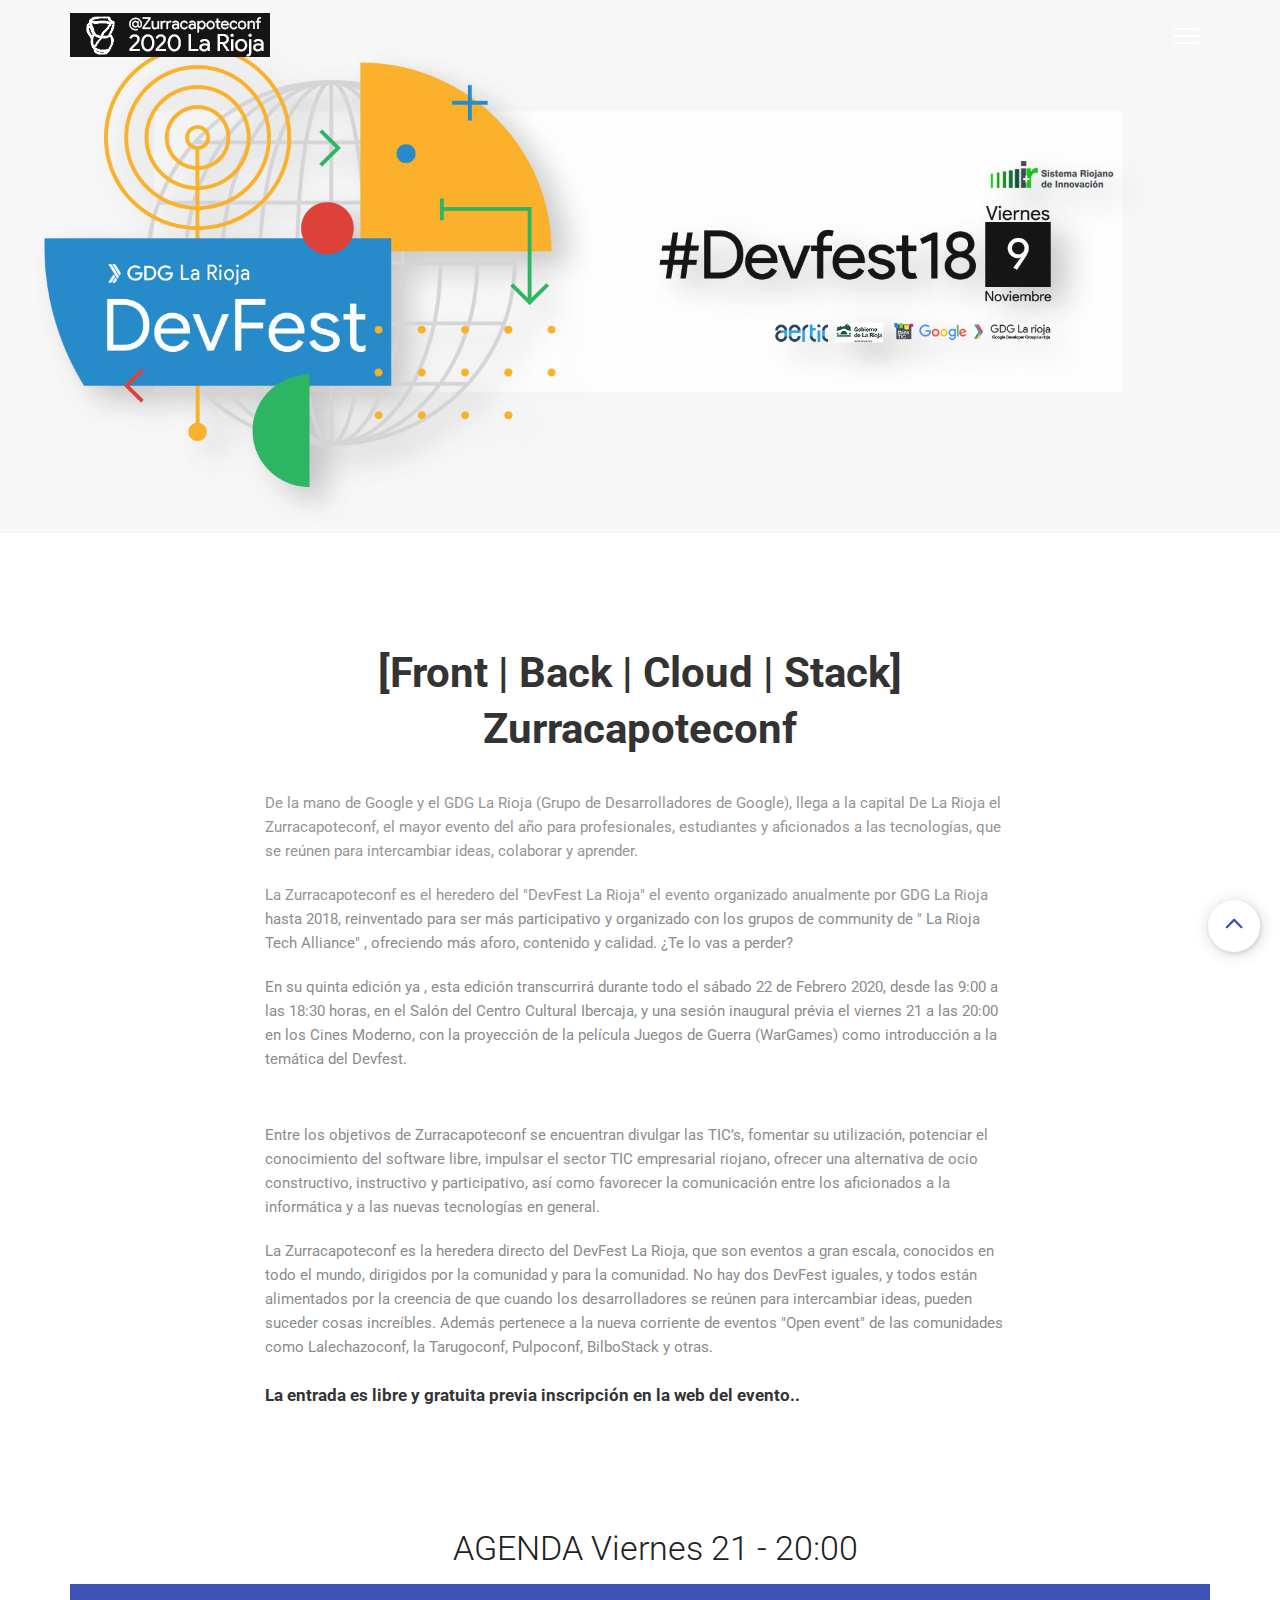
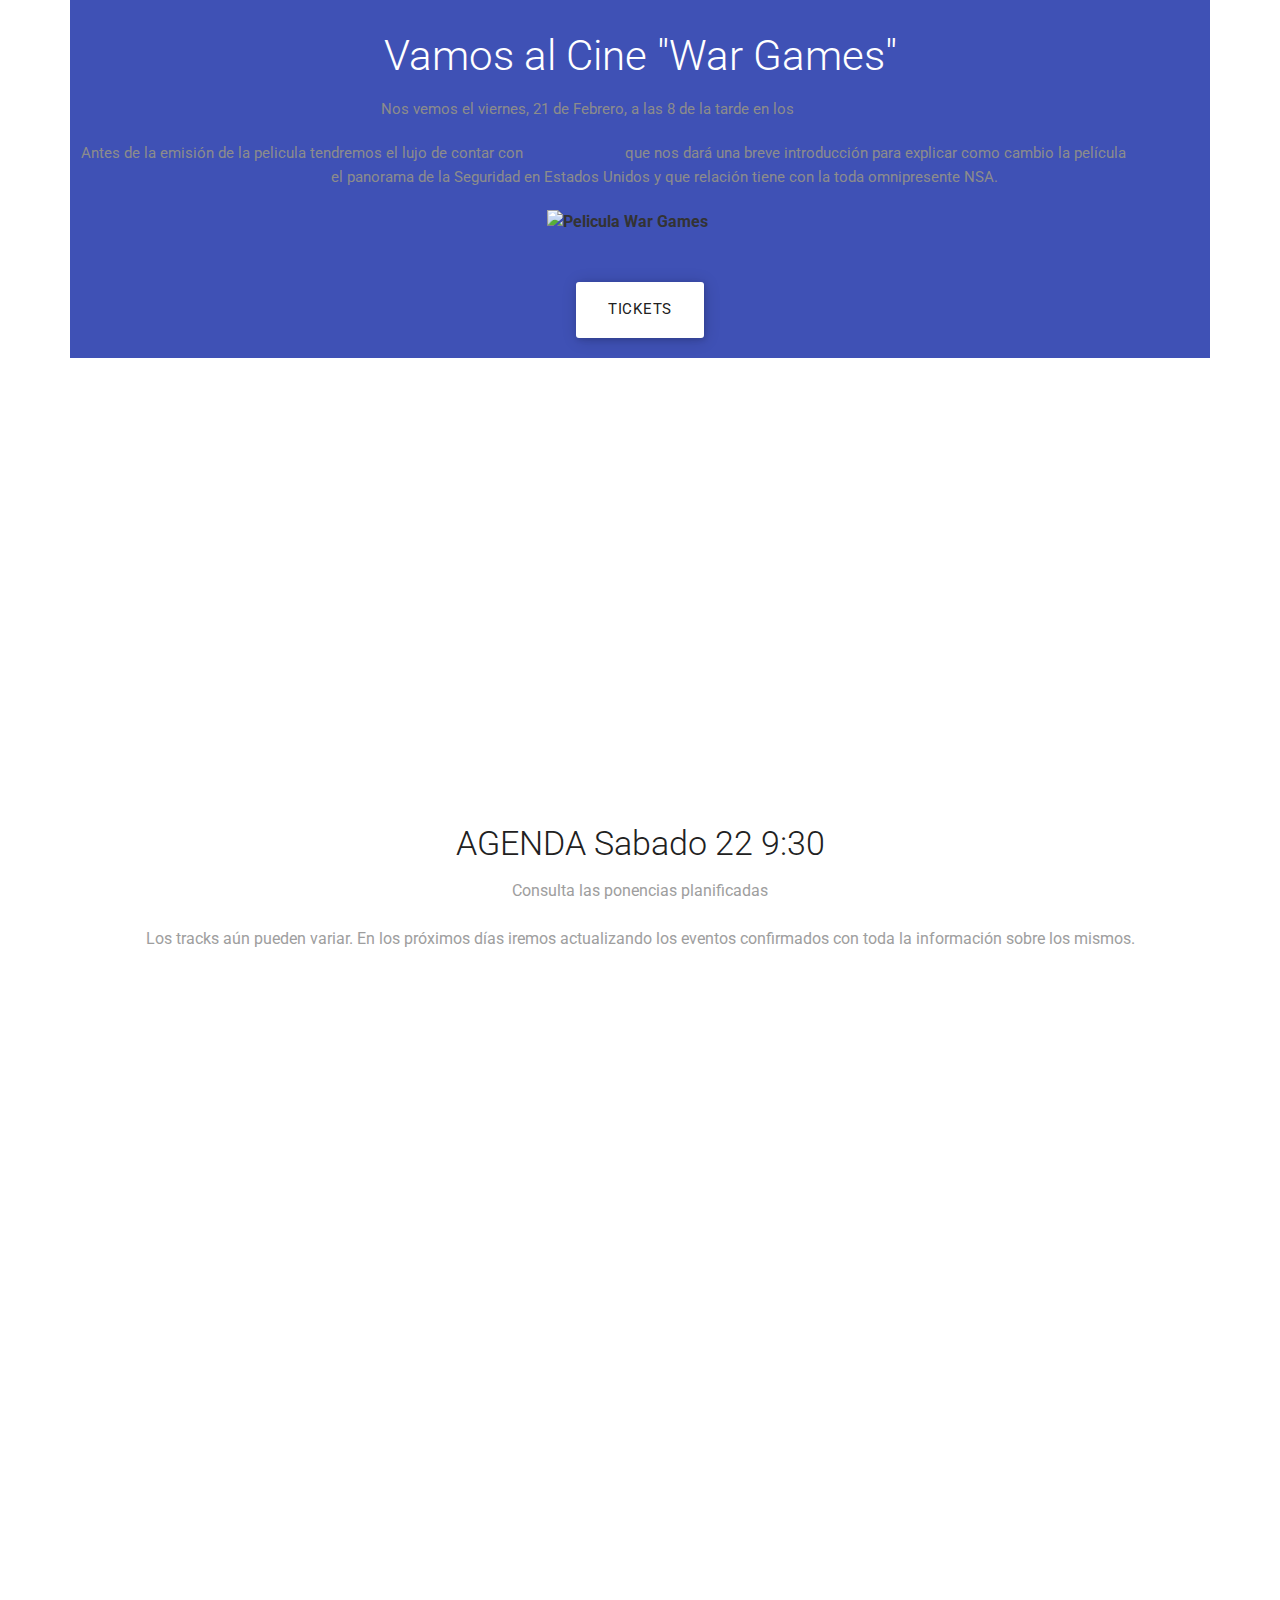
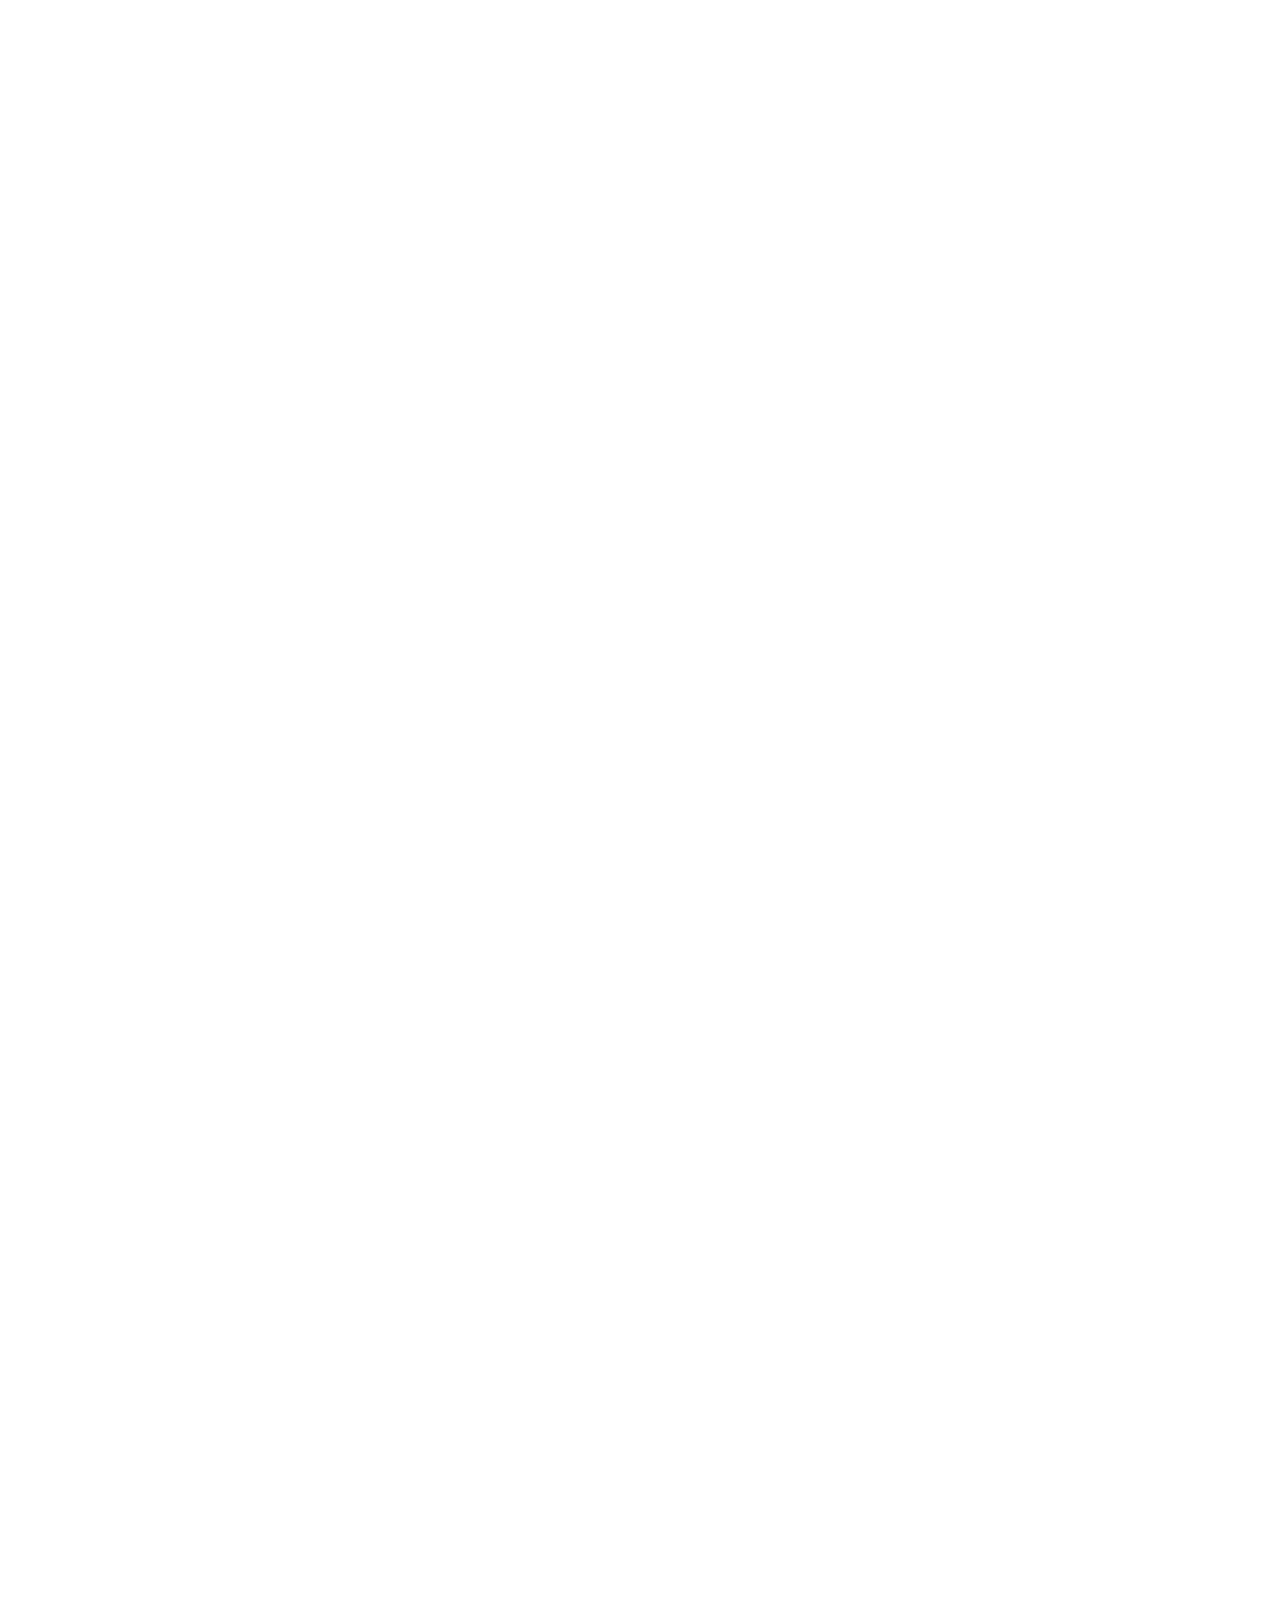
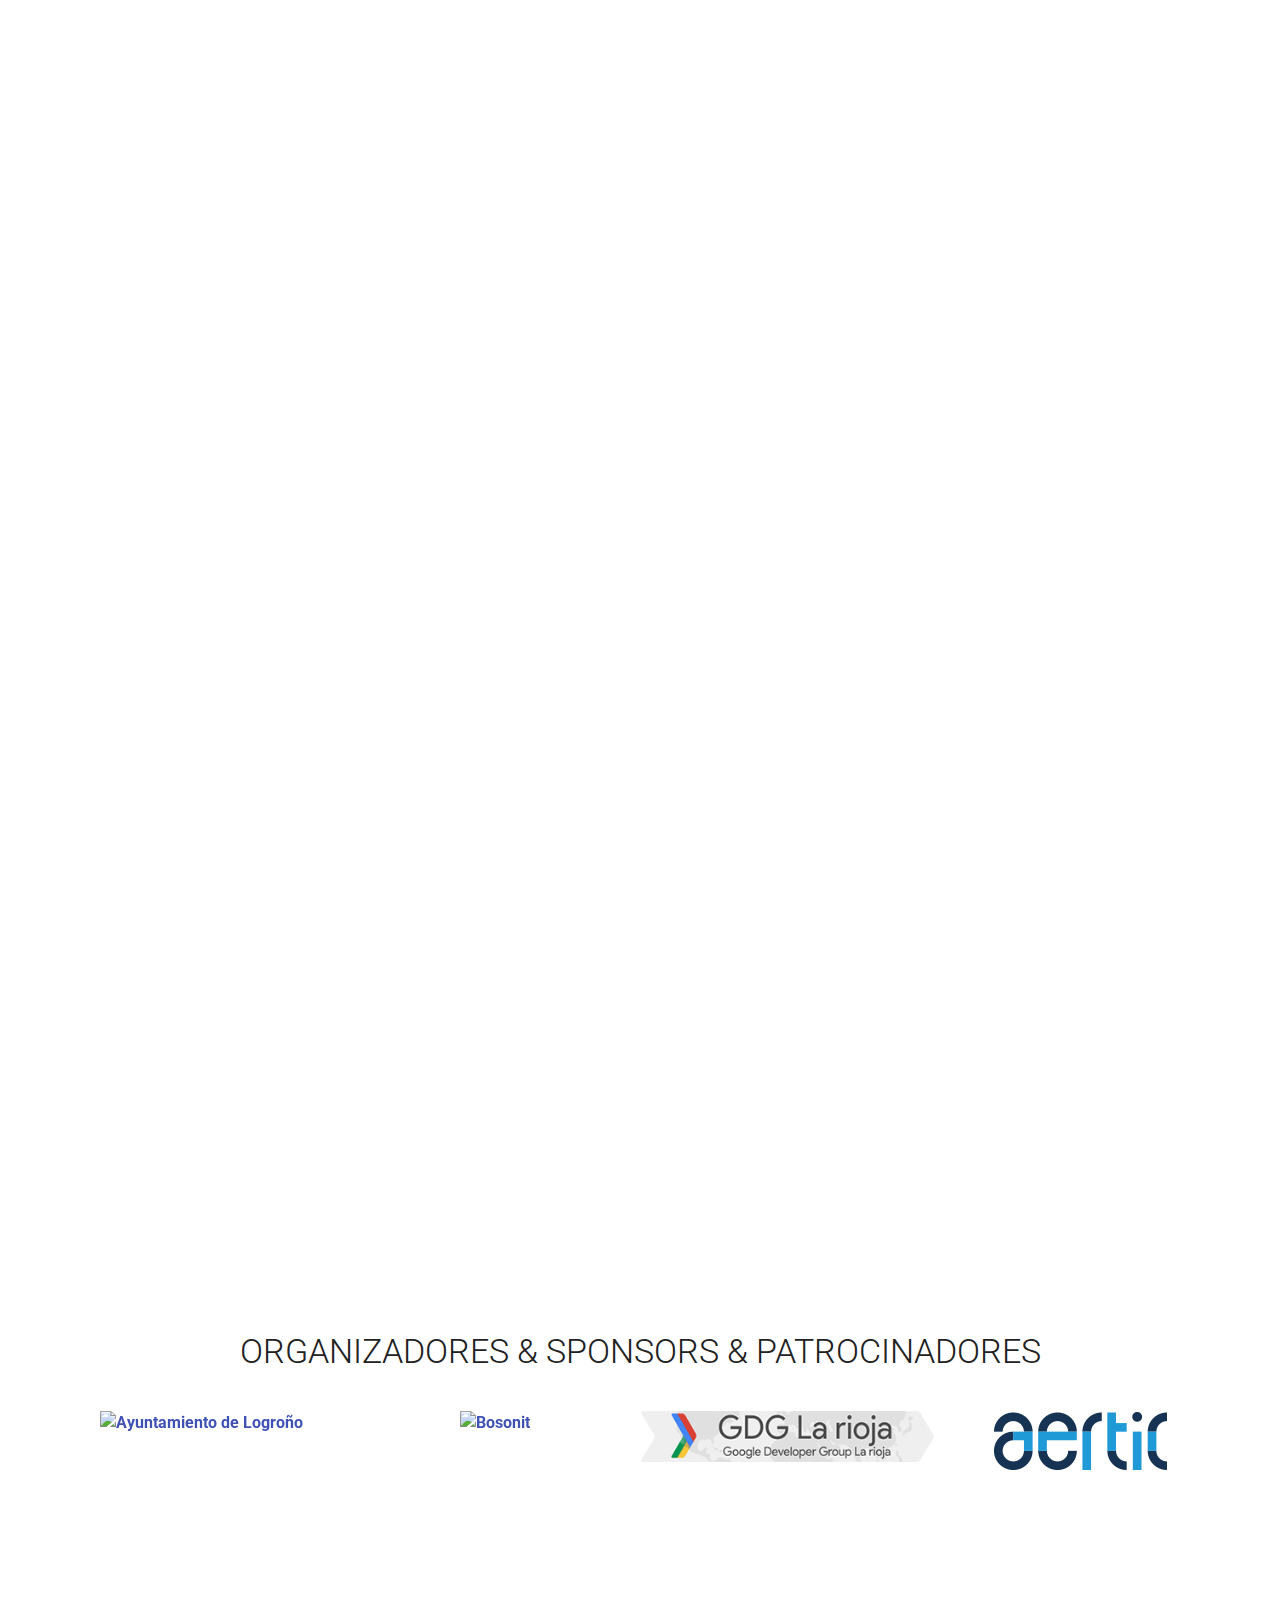
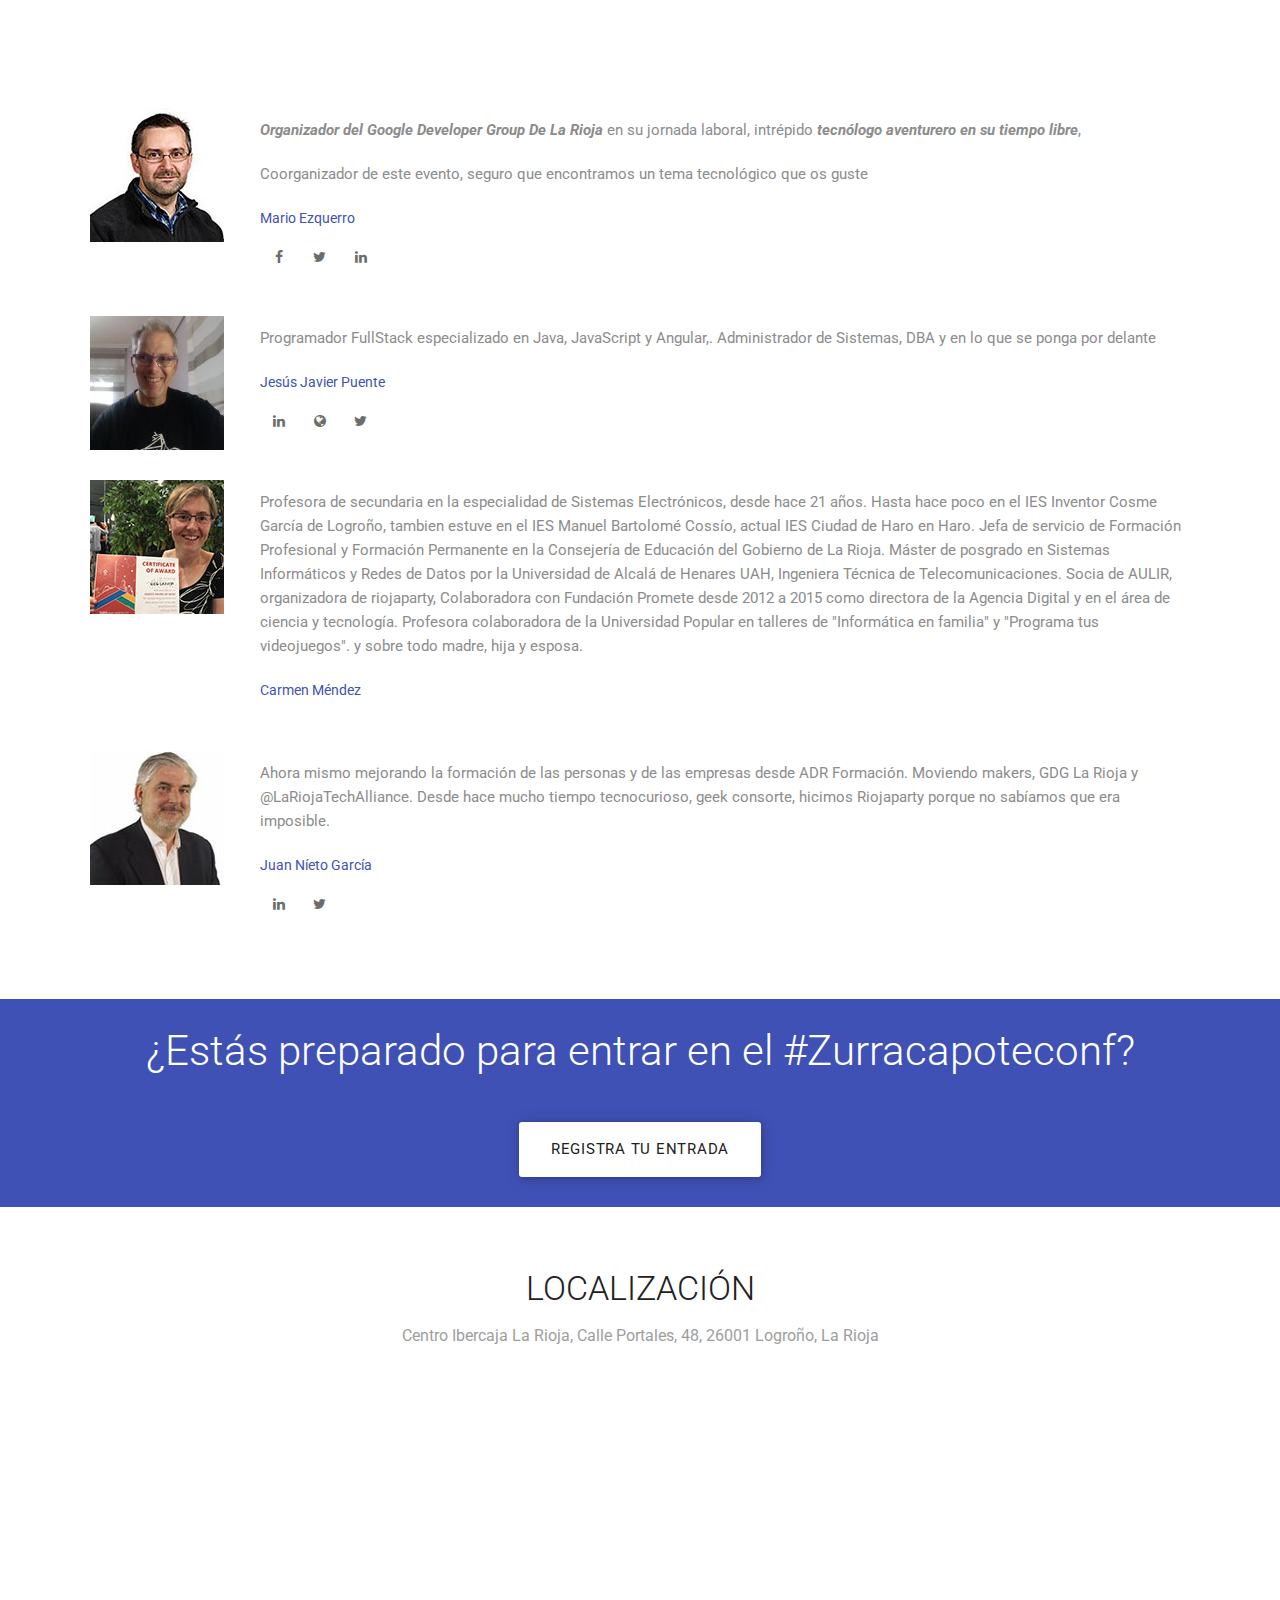
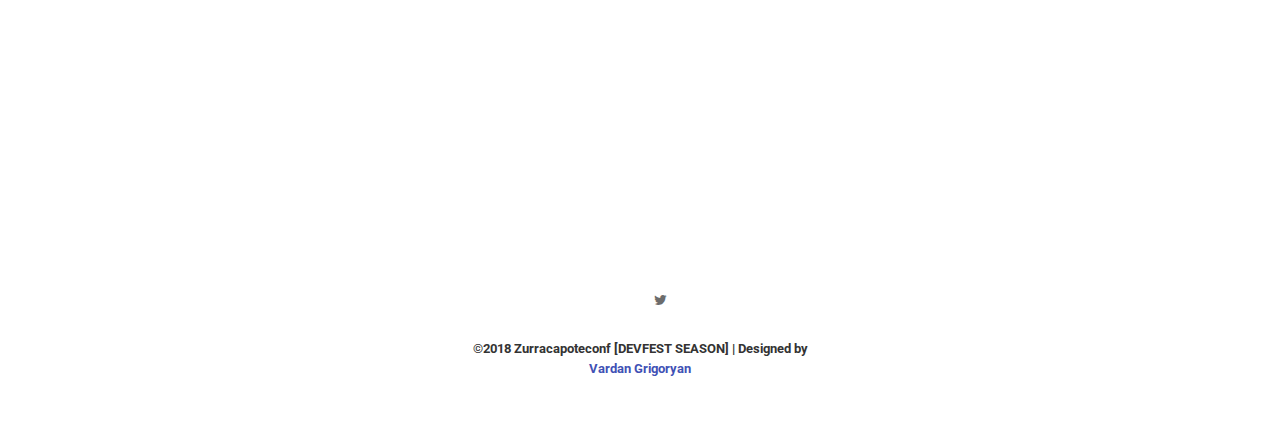
==== zurracapoteconf.appspot.com/index-final.html @ 4ab72214 "Added Ana Cristina Perez Benedí and Miriam García Toledo data" ====
<!DOCTYPE html>
<html lang="es">


<head>
	<title>Zurracapoteconf [DevFest 2020 GDG La Rioja]</title>

	<meta charset="utf-8">
	<!--[if IE]><meta http-equiv='X-UA-Compatible' content='IE=edge,chrome=1'><![endif]-->
	<meta name="viewport" content="width=device-width, initial-scale=1, maximum-scale=1" />
	<meta name="description"
		content="Celebramos nuestro evento Zurracapoteconf 2020 en el Google developer Group en La Rioja con especial atención del uso del front/back/cloud. ">
	<meta name="keywords"
		content="Zurracapoteconf,machine learning  day,la rioja, Machine, learning, day,últimas tecnologías, google assistant, Firebase ">
	<meta name="google-site-verification" content="73aTlfOmzTfBuWWrQa41m1h-sMxN1rXdotuJqUOjl3M" />

	<!-- Attaching Google Fonts -->
	<link
		href='https://fonts.googleapis.com/css?family=Lato:300italic,400italic,600italic,700italic,800italic,400,800,700,600,300'
		rel='stylesheet' type='text/css'>
	<link href='https://fonts.googleapis.com/css?family=Roboto:300,700,400' rel='stylesheet' type='text/css'>
	<link href="https://fonts.googleapis.com/css?family=Open+Sans" rel="stylesheet" type='text/css'>

	<!-- Attaching Css -->
	<link rel="stylesheet" href="css/bootstrap.min.css" />
	<link rel="stylesheet" href="css/lightbox.min.css" />
	<link rel="stylesheet" href="css/elegant-icons.css" />
	<link rel="stylesheet" href="css/font-awesome.css" />
	<link rel="stylesheet" href="css/rev-slider.css" />
	<link rel="stylesheet" href="css/owl.carousel.css">
	<link rel="stylesheet" href="css/style.css" />
	<link rel="stylesheet" href="css/spacings.css" />
	<link rel="stylesheet" href="css/responsive.css" />
	<link rel="stylesheet" href="css/animate.css" />

	<!-- And also favicons -->
	<link rel="shortcut icon" href="upload/favicon.ico">
	<link rel="apple-touch-icon" href="upload/apple-touch-icon.png">
	<link rel="apple-touch-icon" sizes="72x72" href="upload/apple-touch-icon-72x72.png">
	<link rel="apple-touch-icon" sizes="114x114" href="upload/apple-touch-icon-114x114.png">

	<style>
		.entry-box h4.modal-title {
			margin: 0;
		}

		.card {
			padding: 5px 20px;
			border: 1px solid #ccc;
		}
	</style>



</head>

<body data-spy="scroll" data-offset="80" data-target=".main-nav">
	<div id="preloader">
		<div id="status">&nbsp;</div>
	</div>

	<header id="home">
		<div class="main-nav" role="navigation">

			<nav class="nav-hide">
				<ul class="nav local-scroll">
					<li class="active"><a href="#home">TOP</a></li>
					<li><a href="#intro">INTRO</a></li>
					<li><a href="#speakers">PONENTES</a></li>
					<li><a href="#register">REGISTRO</a></li>
					<li><a href="#agenda">AGENDA</a></li>
					<li><a href="#organizadores">Organizadores</a></li>
					<li><a href="#venue">LOCALIZACIÓN</a></li>
					<li><a href="single.html">CODIGO DE CONDUCTA</a></li>
				</ul>
			</nav>

			<div class="container clearfix">

				<div class="logo-light local-scroll">
					<a href="#home" class="logo">
						<img src="upload/logo-light.png" alt="Zurracapoteconf GDG La Rioja"
							title="#Zurracapoteconf GDG La Rioja">
					</a>
				</div>

				<div class="navbar-toggle">
					<div class="bar1"></div>
					<div class="bar2"></div>
					<div class="bar3"></div>
				</div>

			</div> <!-- end container -->
		</div> <!-- end main nav -->
	</header>

	<div class="main-wrapper-onepage main oh">


		<!-- Page Title -->
		<section class="page-title" id="cnv">
			<img src="upload/back-fombera.jpg"
				title="#Zurracapoteconf GDG La Rioja Viernes 9 de Noviembre - Centro Cultural Ibercajade La Rioja - Logroño" />

			<h1 class="nav-hide">#Zurracapoteconf GDG La Rioja 2020<br /><span>22 Febrero 2020 - Centro Cultural
					Ibercaja de La Rioja -
					Logroño </span></h1>
		</section>


		<!-- Intro -->
		<section class="section-wrap" id="intro">
			<div class="container">
				<div class="row">

					<div class="col-sm-8 col-sm-offset-2 text-center wow slideInUp" data-wow-duration="1.2s"
						data-wow-delay="0s">
						<h2 class="intro-heading">
							<strong>[Front | Back | Cloud | Stack] <br>Zurracapoteconf <br>
						</h2>
						<br />
						<div class="intro-text">
							<p>De la mano de Google y el GDG La Rioja (Grupo de Desarrolladores de Google), llega a la
								capital De La Rioja el Zurracapoteconf, el mayor evento del año para profesionales,
								estudiantes y aficionados a las tecnologías, que se reúnen para intercambiar ideas,
								colaborar y aprender.
							</p>

							<p>La Zurracapoteconf es el heredero del "DevFest La Rioja" el evento organizado anualmente
								por GDG La Rioja hasta 2018, reinventado para ser más participativo y organizado con los
								grupos de community de " La Rioja Tech Alliance" , ofreciendo más aforo, contenido y
								calidad. ¿Te lo vas a perder?</p>

							<p>En su quinta edición ya , esta edición transcurrirá durante todo el sábado 22 de Febrero
								2020, desde las 9:00 a las 18:30 horas, en el Salón del Centro Cultural Ibercaja, y una
								sesión inaugural prévia el viernes 21 a las 20:00 en los Cines Moderno, con la
								proyección de la película Juegos de Guerra (WarGames) como introducción a la temática
								del Devfest.</p>
							<br>
							<p>Entre los objetivos de Zurracapoteconf se encuentran divulgar las TIC’s, fomentar su
								utilización, potenciar el conocimiento del software libre, impulsar el sector TIC
								empresarial riojano, ofrecer una alternativa de ocio constructivo, instructivo y
								participativo, así como favorecer la comunicación entre los aficionados a la informática
								y a las nuevas tecnologías en general.</p>

							<p>La Zurracapoteconf es la heredera directo del DevFest La Rioja, que son eventos a gran
								escala, conocidos en todo el mundo, dirigidos por la comunidad y para la comunidad.
								No hay dos DevFest iguales, y todos están alimentados por la creencia de que cuando los
								desarrolladores se reúnen para intercambiar ideas, pueden suceder cosas increíbles.
								Además pertenece a la nueva corriente de eventos "Open event" de las comunidades como
								Lalechazoconf, la Tarugoconf, Pulpoconf, BilboStack y otras.</p>

							<b>La entrada es libre y gratuita previa inscripción en la web del evento.</b>.

						</div>

					</div> <!-- end col -->
				</div> <!-- end row -->
			</div> <!-- end container -->
		</section>
	
		<!-- end intro -->




		<!-- Agenda -->
		<section class="section-wrap bg-light " id="agenda">

			<div class="container">

				<div class="container">
					<h2 class="text-center">AGENDA Viernes 21 - 20:00 </h2>
				</div>							

				<!-- Call to Action -->
				<section class="call-to-action" id="register">
					<div class="text-center mt-20">
						<h2 class="text-center color-white">Vamos al Cine "War Games" </h2>

							<p class="resaltado">
								Nos vemos el viernes, 21 de Febrero, a las 8 de la tarde en los <a href="http://www.cinesmoderno.com/" target="_blank">Cines Moderno</a>
								<p  class="resaltado">
								Antes de la emisión de la pelicula tendremos el lujo de contar con <a href="https://twitter.com/andreuibanez" target="_blank"> Andreu Ibáñez</a> que nos dará una breve introducción para explicar 
								como cambio la película  <a href="https://es.wikipedia.org/wiki/Juegos_de_guerra" target="_blank">Juegos de Guerra</a> el panorama de la Seguridad en Estados Unidos y que relación tiene con la toda omnipresente NSA.																
								</p>
							</p>							
							<div class="entry-img">
								<img src="upload/montaje-cien.png" alt="Pelicula War Games">
							</div>
							<br>
							<br>
							<a href="https://www.reservaentradas.com/entrada/la-rioja/cinesmoderno/zurracapoteconf-devfest-war-games/29319/" class="btn btn-large btn-light-solid" target="_blank">Tickets</a>
					</div>
				</section>
				<!-- 00 -->
				<div class="col-md-12 wow fadeInUp" data-wow-duration="1s" data-wow-delay="0.2s"
				style="visibility: visible; animation-duration: 1s; -webkit-animation-duration: 1s; animation-delay: 0.2s; -webkit-animation-delay: 0.2s; animation-name: fadeInUp; -webkit-animation-name: fadeInUp;">
				<div class="blog-col-3 mt-30">
					<div class="entry-box">

						<div class="entry-img col-md-4 "  style="height: 400px">
							<a href="https://twitter.com/andreuibanez" target="_blank">
								<img src="upload/andrewibanez.jpg" alt="Andreu Ibánez">								
							</a>
						</div>
						<div class="entry-title">
							<h4><a href="#">Track: Viernes  <strong>Vamos al Cine "War Games" </strong></a></h4>
						</div>

						<div class="entry-content">
							<p>							
								<p>
								Andreu es un tecnólogo freelancer con más de 30 años de experiencia en el sector de las NNTT y disfruta innovando constantemente.
								Nos presentara la pelicula y nos explicara las connotaciones que tuvo en la historia (algunas concidas de primera mano).
								<br/>En sus orígenes fué Director Técnico de la multinacional Commodore en España, famosa por sus ordenadores
								Commodore 64 y AMIGA, y trabajó también en Olivetti.
								</p>
								<p><i class="fa fa-clock-o" aria-hidden="true"></i> 19:45-20:00</p>
								<button type="button" class="btn btn-small btn-rounded" data-toggle="modal" data-target="#myModalC1">Saber más</button>
								<div class="modal fade" id="myModalC1" role="dialog">
									<div class="modal-dialog">
										<!-- Modal content-->
										<div class="modal-content">
											<div class="modal-header">
												<button type="button" class="close"
													data-dismiss="modal">&times;</button>
												<h4 class="modal-title">Andreu Ibánez</h4>
											</div>
											<div class="modal-body">
												<p>													
													Actualmente es especialista en el ecosistema de Google en aspectos como:
													<br>											
													- Director de un laboratorio único en el mundo donde hace proyectos con las diversas tecnologías de mapas de
													Google: el Liquid Galaxy LAB. Ubicado en el Parque Científico de Lleida, desde allí gestiona el proyecto a nivel
													mundial, que cuenta con cerca de 100 mentores en 7 países y más de 2.800 alumnos mentorizados.
													<br>
													- Lead organizer del Google Developers Group GDG Lleida y co-organizador del GDG Spain.
													<br>
													- Mentor, Speaker y Administrador en los programas de la oficina Open Source de Google, en proyectos como las
													becas Google Summer of Code y el concurso mundial Google Code-in.</p>											
												</p>
											</div>
											<div class="modal-footer">
												<button type="button" class="btn btn-default" data-dismiss="modal">Close</button>
											</div>
										</div>
									</div>
								</div>								
						</div>
					</div>
				</div>
			</div>
			<!-- 01 INTRODUCCION -->
					<!-- end container -->
				<!-- end call to action -->
				<br>
				<h2 class="text-center">AGENDA Sabado 22 9:30 </h2>
				<p class="subheading text-center">Consulta las ponencias planificadas<br><br>
					Los tracks aún pueden variar. En los próximos días iremos actualizando los eventos confirmados con
					toda la información sobre los mismos.</p>
				<div class="row mt-20">
					<!-- 00 -->
					<div class="col-md-12 wow fadeInUp" data-wow-duration="1s" data-wow-delay="0.2s"
						style="visibility: visible; animation-duration: 1s; -webkit-animation-duration: 1s; animation-delay: 0.2s; -webkit-animation-delay: 0.2s; animation-name: fadeInUp; -webkit-animation-name: fadeInUp;">
						<div class="blog-col-3 mt-30">
							<div class="entry-box">

								<div class="entry-img col-md-4"   style="height: 320px" >
									<a href="https://www.fundacionibercaja.es/nuestros-espacios/centro-ibercaja-la-rioja-logrono" target="_blank">
										<img src="upload/intro.jpg" alt="intro" >
									</a>
								</div>
								<div class="entry-title">
									<h4><a href="#">Track: Sábado <strong>Historias de silicon valley [Bienvenida]</strong></a></h4>
								</div>

								<div class="entry-content">
									<p>Te esperamos en esta jornada de la mañana del sabado, se puntual.</p><p>
										En su presentación Andreu nos reubicará en puntos de la película que vimos el viernes en el cine junto a la historia de la microinformatica 
										y en curiosidades que la relacionan con compañeros del Google Developers Group Spain.
									</p>
										<p>
											Recuerda que las charlas se daran en el 	<a target="_blank"
											href="https://www.fundacionibercaja.es/nuestros-espacios/centro-ibercaja-la-rioja-logrono">centro Fundación IberCaja de Logroño</a>
										</p>
									<p><i class="fa fa-clock-o" aria-hidden="true"></i> 9:30-10:00</p>
								</div>
							</div>
						</div>
					</div>
					<!-- Nueva linea -->
				</div>	
			
				<!-- Nueva linea -->
				<div class="row mt-20">

					<!-- 03  PONENTE -->
					<div class="col-md-12 wow fadeInUp" data-wow-duration="1s" data-wow-delay="0.2s"
						style="visibility: visible; animation-duration: 1s; -webkit-animation-duration: 1s; animation-delay: 0.2s; -webkit-animation-delay: 0.2s; animation-name: fadeInUp; -webkit-animation-name: fadeInUp;">
						<div class="blog-col-3 mt-30">
							<div class="entry-box">
								<div class="entry-img col-md-4">
									<img src="" alt="Ana Cristina Perez Benedí">
								</div>
								
								<div class="entry-title">
									<h4><a target="_blank" href="#">Track: Sábado <strong>Las matemáticas de la vida. Fractales.</strong></a></h4>
								</div>

								<div class="entry-content">
									<p dir="ltr">Ana Cristina Pérez Benedí nos hablará de la íntima relación entre las matemáticas y el mundo que nos rodea a través de los fractales.</p>
								</div>
								<p><i class="fa fa-clock-o" aria-hidden="true"></i> xx:xx - xx:xx </p>
									<p>Ana Cristina Pérez Benedí - Licenciada en Matemáticas y docente de desarrollo web</p>
								<button type="button" class="btn btn-small btn-rounded" data-toggle="modal" data-target="#myModal3">Saber más</button>
								<div class="modal fade" id="myModal3" role="dialog">
									<div class="modal-dialog">
										<!-- Modal content-->
										<div class="modal-content">
											<div class="modal-header">
												<button type="button" class="close"
													data-dismiss="modal">&times;</button>
												<h4 class="modal-title">Las matemáticas de la vida. Fractales.</h4>
											</div>
											<div class="modal-body">
												<p>
													Situándome históricamente en los descubrimientos de dos grandes matématicos, reúno los avances tecnológicos conseguidos en Programación para mostrar todo un universo entorno a la Geometría fractal. Los fractales, están presentes en muchas estructuras naturales como por ejemplo las nubes, las montañas, el sistema circulatorio, las líneas costeras o los copos de nieve. Además aparecen en otros ámbitos de la vida como el Arte, la Medicina y el Big Data. 
												</p>
											</div>
											<div class="modal-footer">
												<button type="button" class="btn btn-default" data-dismiss="modal">Close</button>
											</div>
										</div>
									</div>
								</div>
							</div>
						</div>
					</div>
				

					
				<!-- 05  PONENTE -->
					<div class="col-md-12 wow fadeInUp" data-wow-duration="1s" data-wow-delay="0.2s"
						style="visibility: visible; animation-duration: 1s; -webkit-animation-duration: 1s; animation-delay: 0.2s; -webkit-animation-delay: 0.2s; animation-name: fadeInUp; -webkit-animation-name: fadeInUp;">
						<div class="blog-col-3 mt-30">
							<div class="entry-box">
								<div class="entry-img col-md-4">
									<a target="_blank" href="https://twitter.com/miriamgarciatol">
										<img src="" alt="Miriam García Toledo">
									</a>
								</div>
								
								<div class="entry-title">
									<h4><a target="_blank" href="#">Track: Sábado <strong>Simplifica para crecer: Flat Design</strong></a></h4>
								</div>

								<div class="entry-content">
									<p dir="ltr">Miriam García Toledo nos mostrará la magia del diseño más actual con Flat Design</p>
								</div>
								<p><i class="fa fa-clock-o" aria-hidden="true"></i> xx:xx - xx:xx </p>
									<p><i class="fa fa-linkedin-square" aria-hidden="true"></i>
										<a href="https://www.linkedin.com/in/miriam-garc%C3%ADa-toledo-6255499a/"
											target="_blank">Miriam García Toledo</a> - Diseñadora WEB en SDi Digital Group.
								</p>
								<button type="button" class="btn btn-small btn-rounded" data-toggle="modal" data-target="#myModal5">Saber más</button>
								<div class="modal fade" id="myModal5" role="dialog">
									<div class="modal-dialog">
										<!-- Modal content-->
										<div class="modal-content">
											<div class="modal-header">
												<button type="button" class="close"
													data-dismiss="modal">&times;</button>
												<h4 class="modal-title">Simplifica para crecer: Flat Design</h4>
											</div>
											<div class="modal-body">
												<p>
													Un viaje por la historia del Flat Design o 'diseño plano' en el que veremos qué es y por qué querremos utilizarlo para crecer. ¡Úsalo en tu propio beneficio!
												</p>
											</div>
											<div class="modal-footer">
												<button type="button" class="btn btn-default" data-dismiss="modal">Close</button>
											</div>
										</div>
									</div>
								</div>
							</div>
						</div>
					</div>				
				<!-- 6 ponente -->
					<div class="col-md-12 wow fadeInUp" data-wow-duration="1s" data-wow-delay="0.2s"
							style="visibility: visible; animation-duration: 1s; -webkit-animation-duration: 1s; animation-delay: 0.2s; -webkit-animation-delay: 0.2s; animation-name: fadeInUp; -webkit-animation-name: fadeInUp;">
							<div class="blog-col-3 mt-30">
								<div class="entry-box">
									<div class="entry-img col-md-4">
										<a target="_blank" href="https://twitter.com/vcarreras9">
											<img src="upload/victor_carreras.jpg" alt="Víctor Carreras Jimenez">
										</a>
									</div>
									
									<div class="entry-title">
										<h4><a target="_blank" href="#">Track: Sábado <strong>Whatsapp with Flutter </strong></a></h4>
									</div>

									<div class="entry-content">
										<p dir="ltr">Víctor Carreras Introduction to Flutter</p>
									</div>
									<p><i class="fa fa-clock-o" aria-hidden="true"></i> 12:00 - 12:35 </p>
										<p><i class="fa fa-linkedin-square" aria-hidden="true"></i>
											<a href="http://linkedin.com/in/vicajilau"
												target="_blank">Víctor Carreras Jimenez</a> - iOS Developer, Colaborador en proyectos de investigación en la universidad La Rioja y estudiante de ingeniería informática en la UNED
									</p>
									<button type="button" class="btn btn-small btn-rounded" data-toggle="modal" data-target="#myModal6">Saber más</button>
									<div class="modal fade" id="myModal6" role="dialog">
										<div class="modal-dialog">
											<!-- Modal content-->
											<div class="modal-content">
												<div class="modal-header">
													<button type="button" class="close"
														data-dismiss="modal">&times;</button>
													<h4 class="modal-title">Whatsapp with Flutter </h4>
												</div>
												<div class="modal-body">
													<p>
														Víctor Carreras nos presentará Flutter,
														el UI SDK open source creado por Google para desarrollar preciosas aplicaciones compiladas a nativo en dispositivos móviles,
														web y escritorio desde un único código fuente.
													</p>
												</div>
												<div class="modal-footer">
													<button type="button" class="btn btn-default" data-dismiss="modal">Close</button>
												</div>
											</div>
										</div>
									</div>
								</div>
							</div>
					</div>		
				<!-- 7 ponente Gorgoso -->
					<div class="col-md-12 wow fadeInUp" data-wow-duration="1s" data-wow-delay="0.2s"
						style="visibility: visible; animation-duration: 1s; -webkit-animation-duration: 1s; animation-delay: 0.2s; -webkit-animation-delay: 0.2s; animation-name: fadeInUp; -webkit-animation-name: fadeInUp;">
						<div class="blog-col-3 mt-30">
							<div class="entry-box">
								<div class="entry-img col-md-4">
									<a target="_blank" href="https://www.danielprimo.io/">
										<img src="upload/danielprimo.jpg" alt="Daniel Primo Gorgoso">
									</a>
								</div>
								
								<div class="entry-title">
									<h4><a target="_blank" href="#">Track: Sábado <strong>Cómo llegar a ser un developer optimista </strong></a></h4>
								</div>

								<div class="entry-content">
									<p dir="ltr">Daniel Primo nos enseñara metodologías y trucos para conseguir que estemos más satisfechos con nuestro trabajo</p>
								</div>
								<p><i class="fa fa-clock-o" aria-hidden="true"></i> 12:40 - 13:15 </p>
									<p><i class="fa fa-linkedin-square" aria-hidden="true"></i>
										<a href="http://linkedin.com/in/vicajilau"	target="_blank">
											Daniel Primo Gorgoso</a> - Programador web freelance y formador en desarrollo web. Dueño y señor del podcast <a href="https://www.danielprimo.io/podcast">Web-Reactiva</a> la cual debes escuchar.
								</p>
								<button type="button" class="btn btn-small btn-rounded" data-toggle="modal" data-target="#myModal7">Saber más</button>
								<div class="modal fade" id="myModal7" role="dialog">
									<div class="modal-dialog">
										<!-- Modal content-->
										<div class="modal-content">
											<div class="modal-header">
												<button type="button" class="close"
													data-dismiss="modal">&times;</button>
												<h4 class="modal-title">Cómo llegar a ser un developer optimista</h4>
											</div>
											<div class="modal-body">
												<p>
													Incertidumbre, malas prácticas, código legado, mala gestión... Todo te empuja al infierno del programador. ¿Dónde
													podemos agarrarnos? Al optimismo y la confianza. Veremos trucos, metodologías y hasta código. Para sentirnos más
													satisfechos con nuestra tarea. Y conseguir, además, que nos entiendan mejor.
												</p>
											</div>
											<div class="modal-footer">
												<button type="button" class="btn btn-default" data-dismiss="modal">Close</button>
											</div>
										</div>
									</div>
								</div>
							</div>
						</div>
					</div>	
				</div>
				<!-- Nueva linea -->
				<div class="row mt-20">
					<!-- 8 ponente Javier Lopez-->
					<div class="col-md-12 wow fadeInUp" data-wow-duration="1s" data-wow-delay="0.2s"
							style="visibility: visible; animation-duration: 1s; -webkit-animation-duration: 1s; animation-delay: 0.2s; -webkit-animation-delay: 0.2s; animation-name: fadeInUp; -webkit-animation-name: fadeInUp;">
							<div class="blog-col-3 mt-30">
								<div class="entry-box">
									<div class="entry-img col-md-4">
										<a target="_blank" href="https://javierlopez.dev/">
											<img src="upload/javierlopez.jpg" alt="Javier López Martínez">
										</a>
									</div>
									
									<div class="entry-title">
										<h4><a target="_blank" href="#">Track: Sábado <strong>Democratizando el Machine Learning y Bigdata con Google Cloud</strong></a></h4>
									</div>

									<div class="entry-content">
										<p dir="ltr">Javier López  nos explicara como crear un modelo de ML basado en imagenes</p>
									</div>
									<p><i class="fa fa-clock-o" aria-hidden="true"></i> 13:20 - 13:55 </p>
										<p><i class="fa fa-linkedin-square" aria-hidden="true"></i>
											<a href="http://linkedin.com/in/vicajilau"	target="_blank">
												Javier López Martínez</a> - Ingeniero informático y se gana la vida como CEO de fortuna en Dation. Organizer Lead de GDG Burgos y Google Developer Expert en Cloud
										</p>
									<button type="button" class="btn btn-small btn-rounded" data-toggle="modal" data-target="#myModal8">Saber más</button>
									<div class="modal fade" id="myModal8" role="dialog">
										<div class="modal-dialog">
											<!-- Modal content-->
											<div class="modal-content">
												<div class="modal-header">
													<button type="button" class="close"
														data-dismiss="modal">&times;</button>
													<h4 class="modal-title">Democratizando el Machine Learning y Bigdata con Google Cloud</h4>
												</div>
												<div class="modal-body">
													<p>
														<p>
															Javier López es ingeniero informático y se gana la vida como CEO de fortuna en Dation - Industrial Data Partner. En su tiempo libre (y en sus horas de sueño) es Organizer Lead de GDG Burgos y Google Developer Expert en Cloud.
														</p>
														En esta charla veremos cómo crear un modelo de machine learning basado en imágenes y entrenarlo en directo, partiendo
														desde cero y accesible a todos los públicos. Igualmente, se verá las posibilidades de ofrece Google Cloud BigQuery parar
														el tratamiento de grandes cantidades de información y entrenamiento básico de modelos de ML.
													</p>
												</div>
												<div class="modal-footer">
													<button type="button" class="btn btn-default" data-dismiss="modal">Close</button>
												</div>
											</div>
										</div>
									</div>
								</div>
							</div>
					</div>
					<!-- 9 ponente Orestes-->
					<div class="col-md-12 wow fadeInUp" data-wow-duration="1s" data-wow-delay="0.2s"
							style="visibility: visible; animation-duration: 1s; -webkit-animation-duration: 1s; animation-delay: 0.2s; -webkit-animation-delay: 0.2s; animation-name: fadeInUp; -webkit-animation-name: fadeInUp;">
							<div class="blog-col-3 mt-30">
								<div class="entry-box">
									<div class="entry-img col-md-4">
										<a target="_blank" href="https://orestes.io/">
											<img src="upload/orestes_carracedo.jpg" alt="Orestes Carracedo">
										</a>
									</div>
									
									<div class="entry-title">
										<h4><a target="_blank" href="#">Track: Sábado <strong>Controla tus proyectos de IoT con el Asistente de Google</strong></a></h4>
									</div>

									<div class="entry-content">
										<p dir="ltr">Orestes Carracedo nos hablara de como controlar tus proyectos del Internet de las cosas con el asistente de Google</p>
									</div>
									<p><i class="fa fa-clock-o" aria-hidden="true"></i> 16:30 - 17:05 </p>
										<p><i class="fa fa-linkedin-square" aria-hidden="true"></i>
											<a href="https://linkedin.com/in/orestesca"	target="_blank">
												Orestes Carracedo</a> - Emprendedor, Full-Stack Developer, autor,  mentor, co-organizador de GDG Vigo y VigoTech
										</p>
									<button type="button" class="btn btn-small btn-rounded" data-toggle="modal" data-target="#myModal9">Saber más</button>
									<div class="modal fade" id="myModal9" role="dialog">
										<div class="modal-dialog">
											<!-- Modal content-->
											<div class="modal-content">
												<div class="modal-header">
													<button type="button" class="close"
														data-dismiss="modal">&times;</button>
													<h4 class="modal-title">Controla tus proyectos de IoT con el Asistente de Google </h4>
												</div>
												<div class="modal-body">
													<p>
														<p>
															So you've put together a couple of IoT projects, and it'd be pretty cool if you were able to control them with your
															voice, right? In this deep dive we'll go through all the pieces you'll need to integrate your nifty gadgets with the
															Google Assistant. We'll showcase a neat demo project: a cute Lego house controlled with your voice or via the Google
															Home app.
														</p>
														We'll start with a light intro to modern IoT prototyping, a simple component architecture for the system, and an we'll
														take an in-depth look at the Smart Home API integration from Actions on Google.
													</p>
												</div>
												<div class="modal-footer">
													<button type="button" class="btn btn-default" data-dismiss="modal">Close</button>
												</div>
											</div>
										</div>
									</div>
								</div>
							</div>
					</div>
					<!-- 10 ponente Pablo Moncada-->
					<div class="col-md-12 wow fadeInUp" data-wow-duration="1s" data-wow-delay="0.2s"
							style="visibility: visible; animation-duration: 1s; -webkit-animation-duration: 1s; animation-delay: 0.2s; -webkit-animation-delay: 0.2s; animation-name: fadeInUp; -webkit-animation-name: fadeInUp;">
							<div class="blog-col-3 mt-30">
								<div class="entry-box">
									<div class="entry-img col-md-4">
										<a target="_blank" href="https://twitter.com/pmoncadaisla">
											<img src="upload/pablo_moncada.jpg" alt="Pablo Moncada Isla">
										</a>
									</div>
									
									<div class="entry-title">
										<h4><a target="_blank" href="#">Track: Sábado <strong>Introducción a Kubernetes</strong></a></h4>
									</div>

									<div class="entry-content">
										<p dir="ltr">Introducción a Kubernetes, [Como orquestar Dockers... y no hablamos de ropa]</p>
									</div>
									<p><i class="fa fa-clock-o" aria-hidden="true"></i> 17:10 - 17:45 </p>
										<p><i class="fa fa-linkedin-square" aria-hidden="true"></i>
											<a href="https://www.linkedin.com/in/pmoncadaisla"	target="_blank">
												Pablo Moncada Isla</a> - Google Developer Expert (Cloud), trabaja como responsable de Cloud y DevOps en MásMóvil. <br>												
										</p>
									<button type="button" class="btn btn-small btn-rounded" data-toggle="modal" data-target="#myModal10">Saber más</button>
									<div class="modal fade" id="myModal10" role="dialog">
										<div class="modal-dialog">
											<!-- Modal content-->
											<div class="modal-content">
												<div class="modal-header">
													<button type="button" class="close"
														data-dismiss="modal">&times;</button>
													<h4 class="modal-title">Introducción a Kubernetes</h4>
												</div>
												<div class="modal-body">
													<p>
														Las tecnologías de contenedores han revolucionado el modo en el que trabajamos, ahora los desarrolladores pueden ser dueños de la infraestructura y controlar todo el flujo, desde hacer commits hasta poner en producción y mantener las aplicaciones.
														En esta charla veremos qué es Kubernetes y qué nos aporta frente a un modelo de infraestructura tradicional. Clústers, pods, servicios, resiliencia, infraestructura como código... Entenderemos los conceptos básicos que nos permitirán trabajar y sentirnos más cómodos. 
													</p>
												</div>
												<div class="modal-footer">
													<button type="button" class="btn btn-default" data-dismiss="modal">Close</button>
												</div>
											</div>
										</div>
									</div>
								</div>
							</div>
					</div>
					<!-- 11 ponente Gema Arnaiz Delgado-->
					<div class="col-md-12 wow fadeInUp" data-wow-duration="1s" data-wow-delay="0.2s"
							style="visibility: visible; animation-duration: 1s; -webkit-animation-duration: 1s; animation-delay: 0.2s; -webkit-animation-delay: 0.2s; animation-name: fadeInUp; -webkit-animation-name: fadeInUp;">
							<div class="blog-col-3 mt-30">
								<div class="entry-box">
									<div class="entry-img col-md-4">
										<a target="_blank" href=https://twitter.com/garnaizd92">
											<img src="upload/gema_arnaiz.jpg" alt="Gema Arnaiz Delgado">
										</a>
									</div>
									
									<div class="entry-title">
										<h4><a target="_blank" href="#">Track: Sábado <strong>IoT y Google Cloud IoT Core</strong></a></h4>
									</div>

									<div class="entry-content">
										<p dir="ltr">Gema Arnaiz Delgado nos explicara como integrar Google Cloud con IOT</p>
									</div>
									<p><i class="fa fa-clock-o" aria-hidden="true"></i> 17:50 - 18:25 </p>
										<p><i class="fa fa-linkedin-square" aria-hidden="true"></i>
											<a href="https://www.linkedin.com/in/gema-arnaiz-delgado-01b66753/"	target="_blank">
												Gema Arnaiz Delgado</a> -  Ingeniera de Software. Siempre buscando  desafíos, aprender cosas nuevas y sobre todo pasárlo bien <br>
										</p>
									<button type="button" class="btn btn-small btn-rounded" data-toggle="modal" data-target="#myModal11">Saber más</button>
									<div class="modal fade" id="myModal11" role="dialog">
										<div class="modal-dialog">
											<!-- Modal content-->
											<div class="modal-content">
												<div class="modal-header">
													<button type="button" class="close"
														data-dismiss="modal">&times;</button>
													<h4 class="modal-title">IoT y Google Cloud IoT Core</h4>
												</div>
												<div class="modal-body">
													<p>
														Google Cloud IoT: integración, almacenamiento de datos y visualización con Google Cloud. Aprenderemos como conectar un
														dispositivo a Google Cloud IoT y transmitir los datos ingeridos a una base de datos para su almacenamiento,
														visualización y posteriormente análisis. </p>
												</div>
												<div class="modal-footer">
													<button type="button" class="btn btn-default" data-dismiss="modal">Close</button>
												</div>
											</div>
										</div>
									</div>
								</div>
							</div>
					</div>
				</div>
				<!-- Ponente Juan Tomas -->
				<div class="col-md-12 wow fadeInUp" data-wow-duration="1s" data-wow-delay="0.2s"
				style="visibility: visible; animation-duration: 1s; -webkit-animation-duration: 1s; animation-delay: 0.2s; -webkit-animation-delay: 0.2s; animation-name: fadeInUp; -webkit-animation-name: fadeInUp;">
				<div class="blog-col-3 mt-30">
					<div class="entry-box">
						<div class="entry-img col-md-4">
							<a target="_blank" href="#">
								<img src="upload/juantomas_garcia.jpg" alt="Juan Tomas García">
							</a>
						</div>
						<div class="entry-title">
							<h4><a target="_blank" href="#">Track: Sábado <strong>El día que creamos una AI que
										jugara a La Abadía del Crimen.</strong></a></h4>
						</div>

						<div class="entry-content">
							<p dir="ltr">
								Juan Tomás García nos contara como diseñarón una AI para que jugara al RPG de
								finales de los 80, "La abadía del Crimen".
								Uno de los juegos más complicados que se han desarrollado.
							</p>

							<p><i class="fa fa-clock-o" aria-hidden="true"></i> 18:30- 19:05 </p>
							<p>
								<i class="fa fa-linkedin-square" aria-hidden="true"></i>
								<a href="https://www.linkedin.com/in/juantomasgarcia/" target="_blank">Juan
									Tomás García</a> - GDE Google Developer Expert for Machine Learning
							</p>
							<button type="button" class="btn btn-small btn-rounded" data-toggle="modal"
								data-target="#myModal">Saber más</button>
							<div class="modal fade" id="myModal" role="dialog">
								<div class="modal-dialog">
									<!-- Modal content-->
									<div class="modal-content">
										<div class="modal-header">
											<button type="button" class="close"
												data-dismiss="modal">&times;</button>
											<h4 class="modal-title">Reinforcement Learning:</h4>
										</div>
										<div class="modal-body">
											<p>
												<p>¿Conoces la Abadía del Crimen?</p>

												<p>La abadía es un juego de 8-bit (para spectrum y CPC) que se
													convirtió en el primer juego RPG en 3D (2.5D) en 1987.</p>
												<p>Este juego es una maravilla desde un punto de vista
													tecnológico: en solo menos de 120k es capaz de almacenar el
													sonido, las imágenes, toda la lógica del programa y los
													datos.</p>

												<p>¿Conseguiste terminar el juego sin ayuda? </p>

												<p>No conozco a nadie que se lo haya pasado sin ayuda. Es uno de
													los juegos mas complicados que se han desarrollado, como
													unas 1000x comparado con la venganza de montezuma de Atari.
													Más o menos (10**10000)</p>

												<p>En la charla contaremos como diseñamos y construimos una AI
													capaz de jugar solo y aprender a completar el juego</p>
											</p>
										</div>
										<div class="modal-footer">
											<button type="button" class="btn btn-default"
												data-dismiss="modal">Close</button>
										</div>
									</div>
								</div>
							</div>
						</div>
					</div>
				</div>
			</div>
		</div>			
			</section>			
			<!-- Partners -->
			<section class="section-wrap bg-light partners-light">
				<div class="container">
					<div class="row">
						<h2 class="text-center">ORGANIZADORES & SPONSORS & PATROCINADORES</h2>
						<br />
						<div id="owl-partners" class="owl-carousel owl-theme">
							<!-- ini Ayuntamiento Logroño logo -->
							<div class="item" style="padding:0 auto;">
								<a href="https://www.larioja.org/es" target="_blank"
									style="text-align: center; margin: 0 auto; display: block">
									<img src="upload/logo-aytologro.png" alt="Ayuntamiento de Logroño">
								</a>
							</div>
							<!-- end Ayuntamiento Logroño logo -->

							<!-- ini Bosonit logo -->
							<div class="item" style="padding:0 auto;">
								<a href="http://www.larioja.org/thinktic/es" target="_blank"
									style="text-align: center; margin: 0 auto; display: block">
									<img src="upload/logo-bosonit.png" alt="Bosonit">
								</a>
							</div>
							<!-- end Bosonit logo -->

							<!-- ini GDG logo -->
							<div class="item" style="padding:0 auto;">
								<a href="https://gdglarioja.blogspot.com.es" target="_blank"
									style="text-align: center; margin: 0 auto; display: block; padding-top: 0px;">
									<img src="upload/logo-gdg.png" alt="GDG La Rioja">
								</a>
							</div>

							<!-- AERTIC -->
							<div class="item" style="padding:0 auto;">
								<a href="http://aertic.es/" target="_blank"
									style="text-align: center; margin: 0 auto; display: block">
									<img src="upload/logo-aertic.png" alt="AERTIC">
								</a>
							</div>


							<!-- ini GOOGLE logo -->
							<div class="item" style="padding:0 auto;">
								<a href="https://developers.google.com/?hl=es" target="_blank"
									style="text-align: center; margin: 0 auto; display: block">
									<img src="upload/logo-google.png" alt="Google">
								</a>
							</div>
							<!-- end GOOGLE logo -->

							<!-- ini Cine Moderno logo -->
							<div class="item" style="padding:0 auto;">
								<a href="http://www.larioja.org/innovacion/es/sistema-riojano-innovacion-f1934"
									target="_blank" style="text-align: center; margin: 0 auto; display: block">
									<img src="upload/logo-cine-moderno.gif" alt="Cine Moderno">
								</a>
							</div>
							<!-- end Cine Moderno logo -->

							<!-- ini Nter logo -->
							<div class="item" style="padding:0 auto;">
								<a href="http://www.larioja.org/innovacion/es/sistema-riojano-innovacion-f1934"
									target="_blank" style="text-align: center; margin: 0 auto; display: block">
									<img src="upload/logo-nter.png" alt="Nter">
								</a>
							</div>
							<!-- end Nter logo -->

							<!-- ini Knet logo -->
							<div class="item" style="padding:0 auto;">
								<a href="http://www.larioja.org/innovacion/es/sistema-riojano-innovacion-f1934"
									target="_blank" style="text-align: center; margin: 0 auto; display: block">
									<img src="upload/logo-knet-01.jpg" alt="Knet">
								</a>
							</div>
							<!-- end Knet logo -->

							<!-- ini IR-Soluciones logo -->
							<div class="item" style="padding:0 auto;">
								<a href="http://www.larioja.org/innovacion/es/sistema-riojano-innovacion-f1934"
									target="_blank" style="text-align: center; margin: 0 auto; display: block">
									<img src="upload/logo-irsoluciones.png" alt="IR Soluciones">
								</a>
							</div>
							<!-- end IR-Soluciones logo -->

							<!-- ini Ibercaja logo -->
							<div class="item" style="padding:0 auto;">
								<a href="http://www.larioja.org/innovacion/es/sistema-riojano-innovacion-f1934"
									target="_blank" style="text-align: center; margin: 0 auto; display: block">
									<img src="upload/logo-ibercaja.png" alt="Ibercaja">
								</a>
							</div>
							<!-- end Ibercaja logo -->



						</div> <!-- end carousel -->
					</div> <!-- end row -->
				</div> <!-- end container -->
			</section> <!-- end partners -->
			<section class="section-wrap testimonials-slider" id="organizadores">
				<div class="container">
					<h2 class="color-white text-center">ORGANIZADORES</h2>
					<p class="subheading color-white text-center">Conoce a toda la gente que organiza el Evento</p>				
					<div class="row">						
						<div class="item">
							<div class="testimonials-box">
								<img src="upload/organizador-gdg-mario-ezquerro.jpg" class="testimonials-img" alt="GDG La Rioja">
								<div class="testimonial-details">
									<p><b><i>Organizador del Google Developer Group De La Rioja</i></b> en su jornada laboral, intrépido <b><i>tecnólogo
												aventurero en su tiempo libre</i></b>,</p>
									<p>Coorganizador de este evento, seguro que encontramos un tema tecnológico que os guste</p>
									<p></p>
									<h5 class="testimonial-name">Mario Ezquerro</h5>
									<div class="socials">
										<a href="https://www.facebook.com/gdglarioja/" target="_blank"><i class="fa fa-facebook"></i></a>
										<a href="https://twitter.com/GDGLaRioja" target="_blank"><i class="fa fa-twitter"></i></a>
										<a href="https://www.linkedin.com/in/mario-ezquerro-a239b270/" target="_blank"><i class="fa fa-linkedin"></i></a>
									</div>
								</div>
							</div>
						</div>
							<div class="item">
								<div class="testimonials-box">
									<img src="upload/jesus_puente.jpg" class="testimonials-img" alt="Jesús Javier Puente">
									<div class="testimonial-details">
										<p>Programador FullStack especializado en Java, JavaScript y Angular,. Administrador de Sistemas, DBA y en lo que se ponga por delante</p>
										<h5 class="testimonial-name">Jesús Javier Puente</h5>
										<div class="socials">
											<a href="https://www.linkedin.com/in/jesus-javier-puente/" target="_blank"><i class="fa fa-linkedin"></i></a>
											<a href="http://www.profesor-p.com" target="_blank"><i class="fa fa-globe"></i></a>
											<a href="https://twitter.com/chuchip" target="_blank"><i class="fa fa-twitter"></i></a>
										</div>
									</div>
								</div>
							</div> <!-- end first testimonial -->


							<div class="item">
								<div class="testimonials-box">
									<img src="upload/carmen-mendez.jpg" class="testimonials-img" alt="Carmen Méndez">
									<div class="testimonial-details">
										<p> Profesora de secundaria en la especialidad de Sistemas Electrónicos, desde hace 21 años. Hasta hace poco en el
											IES
											Inventor Cosme García de Logroño, tambien estuve en el IES Manuel Bartolomé Cossío, actual IES Ciudad de Haro
											en
											Haro. Jefa de servicio de Formación Profesional y Formación Permanente en la Consejería de Educación del
											Gobierno de La Rioja. Máster de posgrado en Sistemas Informáticos y Redes de Datos por la Universidad de
											Alcalá de
											Henares UAH, Ingeniera Técnica de Telecomunicaciones. Socia de AULIR, organizadora de riojaparty, Colaboradora
											con
											Fundación Promete desde 2012 a 2015 como directora de la Agencia Digital y en el área de ciencia y tecnología.
											Profesora colaboradora de la Universidad Popular en talleres de "Informática en familia" y "Programa tus
											videojuegos". y sobre todo madre, hija y esposa.</p>
										<h5 class="testimonial-name">Carmen Méndez</h5>
			
									</div>
								</div>
							</div> <!-- end first testimonial -->
							<div class="item">
								<div class="testimonials-box">
									<img src="upload/juan-nieto.jpg" class="testimonials-img" alt="Juan Nieto">
									<div class="testimonial-details">
										<p>Ahora mismo mejorando la formación de las personas y de las empresas desde ADR Formación. 
											Moviendo makers, GDG La Rioja y @LaRiojaTechAlliance. 
											Desde hace mucho tiempo tecnocurioso, geek consorte, 
											hicimos Riojaparty porque no sabíamos que era imposible.</p>
										<h5 class="testimonial-name">Juan Níeto García</h5>
										<div class="socials">
											<a href="https://www.linkedin.com/in/juannietogarcia/" target="_blank"><i class="fa fa-linkedin"></i></a>
											<a href="https://twitter.com/juannietogarcia" target="_blank"><i class="fa fa-twitter"></i></a>
										</div>
									</div>
								</div>
							</div> <!-- end first testimonial -->










					</div>										
				</div>
			</section>
			<!-- Call to Action -->
			<section class="call-to-action" id="register">
				<div class="container">
					<h2 class="text-center color-white">¿Estás preparado para entrar en el #Zurracapoteconf? </h2>
					<div class="text-center mt-40">
						<a href="https://www.eventbrite.com/e/entradas-zurracapoteconf-devfest-86100816861"
							class="btn btn-large btn-light-solid" target="_blank">Registra tu entrada</a>
					</div>

				</div> <!-- end container -->
				<div class="frameInscripcion"
					style="width: 700px; height: auto; margin: 10px auto; text-align: center;">
				</div>
			</section> <!-- end call to action -->



			<section class="section-wrap pb-0 our-team bg-light" id="venue">
				<div class="container">
					<h2 class="text-center">LOCALIZACIÓN</h2>
					<p class="subheading text-center">Centro Ibercaja La Rioja, Calle Portales, 48, 26001 Logroño, La
						Rioja</p>
					<!-- Google Map -->
					<section id="google-map" class="gmap"></section>

				</div>
			</section>

			<!-- Google Map 
	        <section id="google-map" class="gmap"></section> -->

			<!-- Our Team -->

			<!-- Footer -->
			<footer id="footer" class="minimal">
				<div class="container">
					<div class="row">
						<div class="col-md-4 col-md-offset-4">

							<div class="socials">
								<a href="https://www.meetup.com/es-ES/GDG-La-Rioja/events/265173706/" target="_blank"><i
										class="fa fa-meetup"></i></a>
								<a href="https://twitter.com/zurracapoteconf" target="_blank"><i
										class="fa fa-twitter"></i></a>
							</div> <!-- end socials -->

							<span class="copyright text-center">
								©2018 Zurracapoteconf [DEVFEST SEASON] | Designed by <a href="http://vg.am">Vardan Grigoryan</a>
							</span>

						</div> <!-- end col -->
					</div> <!-- end row -->
				</div> <!-- end container -->
			</footer> <!-- end footer -->

			<div id="back-to-top">
				<a href="#top"><i class="arrow_carrot-up"></i></a>
			</div>

	</div> <!-- end main-wrapper -->

	<!-- jQuery Scripts -->
	<script type="text/javascript" src="https://cdnjs.cloudflare.com/ajax/libs/jquery/2.1.3/jquery.min.js"></script>

	<script type="text/javascript" src="js/bootstrap.min.js"></script>
	<script type="text/javascript" src="js/lightbox.min.js"></script>
	<script type="text/javascript" src="js/owl.carousel.min.js"></script>
	<script type="text/javascript" src="js/jquery.appear.js"></script>
	<script type="text/javascript" src="js/SmoothScroll.js"></script>
	<script type="text/javascript" src="js/jquery.localScroll.min.js"></script>
	<script type="text/javascript" src="js/jquery.scrollTo.min.js"></script>
	<script type="text/javascript" src="js/jquery.simple-text-rotator.min.js"></script>
	<script type="text/javascript" src="js/jquery.easing.min.js"></script>
	<script type="text/javascript" src="js/wow.min.js"></script>
	<script type="text/javascript"
		src="https://maps.google.com/maps/api/js?key=AIzaSyCgAuA-hkTJ30b41daiSIUjINnBC7Qmspg"></script>
	<script type="text/javascript" src="js/jquery.gmap.js"></script>
	<script type="text/javascript" src="js/scripts.js"></script>
	<script type="text/javascript" src="js/rev-slider.js"></script>

	<!-- Google Map -->
	<script type="text/javascript">

		$('#google-map').gMap({

			address: 'Centro Ibercaja La Rioja, Calle Portales, 48, 26001 Logroño, La Rioja',
			maptype: 'ROADMAP',
			zoom: 16,
			markers: [

				{
					address: "Centro Ibercaja La Rioja, Calle Portales, 48, 26001 Logroño, La Rioja",
					html: '<div style="width: 300px;"><h4 style="margin-bottom: 8px;">Centro Cultural IbercajaLa Rioja</h4><p class="nobottommargin"> Centro Ibercaja La Rioja, Calle Portales, 48, 26001 Logroño, La Rioja </p></div>',
					icon: {
						image: "upload/map-pin.png",
						iconsize: [40, 47],
						iconanchor: [40, 47]
					}
				}
			],
			doubleclickzoom: false,
			controls: {
				panControl: true,
				zoomControl: true,
				mapTypeControl: true,
				scaleControl: false,
				streetViewControl: false,
				overviewMapControl: false
			}

		});

	</script> <!-- end google map -->


	<!-- end analytics map -->
	<script>
		(function (i, s, o, g, r, a, m) {
			i['GoogleAnalyticsObject'] = r; i[r] = i[r] || function () {
				(i[r].q = i[r].q || []).push(arguments)
			}, i[r].l = 1 * new Date(); a = s.createElement(o),
				m = s.getElementsByTagName(o)[0]; a.async = 1; a.src = g; m.parentNode.insertBefore(a, m)
		})(window, document, 'script', 'https://www.google-analytics.com/analytics.js', 'ga');

		ga('create', 'UA-44779847-1', 'auto');
		ga('send', 'pageview');

	</script>

</body>

</html>
---- zurracapoteconf.appspot.com/css/elegant-icons.css ----
@font-face {
	font-family: 'ElegantIcons';
	src:url('../fonts/ElegantIcons.eot');
	src:url('../fonts/ElegantIcons.eot?#iefix') format('embedded-opentype'),
		url('../fonts/ElegantIcons.woff') format('woff'),
		url('../fonts/ElegantIcons.ttf') format('truetype'),
		url('../fonts/ElegantIcons.svg#ElegantIcons') format('svg');
	font-weight: normal;
	font-style: normal;
}

/* Use the following CSS code if you want to use data attributes for inserting your icons */
[data-icon]:before {
	font-family: 'ElegantIcons';
	content: attr(data-icon);
	speak: none;
	font-weight: normal;
	font-variant: normal;
	text-transform: none;
	line-height: 1;
	-webkit-font-smoothing: antialiased;
	-moz-osx-font-smoothing: grayscale;
}

/* Use the following CSS code if you want to have a class per icon */
/*
Instead of a list of all class selectors,
you can use the generic selector below, but it's slower:
[class*="your-class-prefix"] {
*/
.arrow_up, .arrow_down, .arrow_left, .arrow_right, .arrow_left-up, .arrow_right-up, .arrow_right-down, .arrow_left-down, .arrow-up-down, .arrow_up-down_alt, .arrow_left-right_alt, .arrow_left-right, .arrow_expand_alt2, .arrow_expand_alt, .arrow_condense, .arrow_expand, .arrow_move, .arrow_carrot-up, .arrow_carrot-down, .arrow_carrot-left, .arrow_carrot-right, .arrow_carrot-2up, .arrow_carrot-2down, .arrow_carrot-2left, .arrow_carrot-2right, .arrow_carrot-up_alt2, .arrow_carrot-down_alt2, .arrow_carrot-left_alt2, .arrow_carrot-right_alt2, .arrow_carrot-2up_alt2, .arrow_carrot-2down_alt2, .arrow_carrot-2left_alt2, .arrow_carrot-2right_alt2, .arrow_triangle-up, .arrow_triangle-down, .arrow_triangle-left, .arrow_triangle-right, .arrow_triangle-up_alt2, .arrow_triangle-down_alt2, .arrow_triangle-left_alt2, .arrow_triangle-right_alt2, .arrow_back, .icon_minus-06, .icon_plus, .icon_close, .icon_check, .icon_minus_alt2, .icon_plus_alt2, .icon_close_alt2, .icon_check_alt2, .icon_zoom-out_alt, .icon_zoom-in_alt, .icon_search, .icon_box-empty, .icon_box-selected, .icon_minus-box, .icon_plus-box, .icon_box-checked, .icon_circle-empty, .icon_circle-slelected, .icon_stop_alt2, .icon_stop, .icon_pause_alt2, .icon_pause, .icon_menu, .icon_menu-square_alt2, .icon_menu-circle_alt2, .icon_ul, .icon_ol, .icon_adjust-horiz, .icon_adjust-vert, .icon_document_alt, .icon_documents_alt, .icon_pencil, .icon_pencil-edit_alt, .icon_pencil-edit, .icon_folder-alt, .icon_folder-open_alt, .icon_folder-add_alt, .icon_info_alt, .icon_error-oct_alt, .icon_error-circle_alt, .icon_error-triangle_alt, .icon_question_alt2, .icon_question, .icon_comment_alt, .icon_chat_alt, .icon_vol-mute_alt, .icon_volume-low_alt, .icon_volume-high_alt, .icon_quotations, .icon_quotations_alt2, .icon_clock_alt, .icon_lock_alt, .icon_lock-open_alt, .icon_key_alt, .icon_cloud_alt, .icon_cloud-upload_alt, .icon_cloud-download_alt, .icon_image, .icon_images, .icon_lightbulb_alt, .icon_gift_alt, .icon_house_alt, .icon_genius, .icon_mobile, .icon_tablet, .icon_laptop, .icon_desktop, .icon_camera_alt, .icon_mail_alt, .icon_cone_alt, .icon_ribbon_alt, .icon_bag_alt, .icon_creditcard, .icon_cart_alt, .icon_paperclip, .icon_tag_alt, .icon_tags_alt, .icon_trash_alt, .icon_cursor_alt, .icon_mic_alt, .icon_compass_alt, .icon_pin_alt, .icon_pushpin_alt, .icon_map_alt, .icon_drawer_alt, .icon_toolbox_alt, .icon_book_alt, .icon_calendar, .icon_film, .icon_table, .icon_contacts_alt, .icon_headphones, .icon_lifesaver, .icon_piechart, .icon_refresh, .icon_link_alt, .icon_link, .icon_loading, .icon_blocked, .icon_archive_alt, .icon_heart_alt, .icon_star_alt, .icon_star-half_alt, .icon_star, .icon_star-half, .icon_tools, .icon_tool, .icon_cog, .icon_cogs, .arrow_up_alt, .arrow_down_alt, .arrow_left_alt, .arrow_right_alt, .arrow_left-up_alt, .arrow_right-up_alt, .arrow_right-down_alt, .arrow_left-down_alt, .arrow_condense_alt, .arrow_expand_alt3, .arrow_carrot_up_alt, .arrow_carrot-down_alt, .arrow_carrot-left_alt, .arrow_carrot-right_alt, .arrow_carrot-2up_alt, .arrow_carrot-2dwnn_alt, .arrow_carrot-2left_alt, .arrow_carrot-2right_alt, .arrow_triangle-up_alt, .arrow_triangle-down_alt, .arrow_triangle-left_alt, .arrow_triangle-right_alt, .icon_minus_alt, .icon_plus_alt, .icon_close_alt, .icon_check_alt, .icon_zoom-out, .icon_zoom-in, .icon_stop_alt, .icon_menu-square_alt, .icon_menu-circle_alt, .icon_document, .icon_documents, .icon_pencil_alt, .icon_folder, .icon_folder-open, .icon_folder-add, .icon_folder_upload, .icon_folder_download, .icon_info, .icon_error-circle, .icon_error-oct, .icon_error-triangle, .icon_question_alt, .icon_comment, .icon_chat, .icon_vol-mute, .icon_volume-low, .icon_volume-high, .icon_quotations_alt, .icon_clock, .icon_lock, .icon_lock-open, .icon_key, .icon_cloud, .icon_cloud-upload, .icon_cloud-download, .icon_lightbulb, .icon_gift, .icon_house, .icon_camera, .icon_mail, .icon_cone, .icon_ribbon, .icon_bag, .icon_cart, .icon_tag, .icon_tags, .icon_trash, .icon_cursor, .icon_mic, .icon_compass, .icon_pin, .icon_pushpin, .icon_map, .icon_drawer, .icon_toolbox, .icon_book, .icon_contacts, .icon_archive, .icon_heart, .icon_profile, .icon_group, .icon_grid-2x2, .icon_grid-3x3, .icon_music, .icon_pause_alt, .icon_phone, .icon_upload, .icon_download, .social_facebook, .social_twitter, .social_pinterest, .social_googleplus, .social_tumblr, .social_tumbleupon, .social_wordpress, .social_instagram, .social_dribbble, .social_vimeo, .social_linkedin, .social_rss, .social_deviantart, .social_share, .social_myspace, .social_skype, .social_youtube, .social_picassa, .social_googledrive, .social_flickr, .social_blogger, .social_spotify, .social_delicious, .social_facebook_circle, .social_twitter_circle, .social_pinterest_circle, .social_googleplus_circle, .social_tumblr_circle, .social_stumbleupon_circle, .social_wordpress_circle, .social_instagram_circle, .social_dribbble_circle, .social_vimeo_circle, .social_linkedin_circle, .social_rss_circle, .social_deviantart_circle, .social_share_circle, .social_myspace_circle, .social_skype_circle, .social_youtube_circle, .social_picassa_circle, .social_googledrive_alt2, .social_flickr_circle, .social_blogger_circle, .social_spotify_circle, .social_delicious_circle, .social_facebook_square, .social_twitter_square, .social_pinterest_square, .social_googleplus_square, .social_tumblr_square, .social_stumbleupon_square, .social_wordpress_square, .social_instagram_square, .social_dribbble_square, .social_vimeo_square, .social_linkedin_square, .social_rss_square, .social_deviantart_square, .social_share_square, .social_myspace_square, .social_skype_square, .social_youtube_square, .social_picassa_square, .social_googledrive_square, .social_flickr_square, .social_blogger_square, .social_spotify_square, .social_delicious_square, .icon_printer, .icon_calulator, .icon_building, .icon_floppy, .icon_drive, .icon_search-2, .icon_id, .icon_id-2, .icon_puzzle, .icon_like, .icon_dislike, .icon_mug, .icon_currency, .icon_wallet, .icon_pens, .icon_easel, .icon_flowchart, .icon_datareport, .icon_briefcase, .icon_shield, .icon_percent, .icon_globe, .icon_globe-2, .icon_target, .icon_hourglass, .icon_balance, .icon_rook, .icon_printer-alt, .icon_calculator_alt, .icon_building_alt, .icon_floppy_alt, .icon_drive_alt, .icon_search_alt, .icon_id_alt, .icon_id-2_alt, .icon_puzzle_alt, .icon_like_alt, .icon_dislike_alt, .icon_mug_alt, .icon_currency_alt, .icon_wallet_alt, .icon_pens_alt, .icon_easel_alt, .icon_flowchart_alt, .icon_datareport_alt, .icon_briefcase_alt, .icon_shield_alt, .icon_percent_alt, .icon_globe_alt, .icon_clipboard {
	font-family: 'ElegantIcons';
	speak: none;
	font-style: normal;
	font-weight: normal;
	font-variant: normal;
	text-transform: none;
	line-height: 1;
	-webkit-font-smoothing: antialiased;
}
.arrow_up:before {
	content: "\21";
}
.arrow_down:before {
	content: "\22";
}
.arrow_left:before {
	content: "\23";
}
.arrow_right:before {
	content: "\24";
}
.arrow_left-up:before {
	content: "\25";
}
.arrow_right-up:before {
	content: "\26";
}
.arrow_right-down:before {
	content: "\27";
}
.arrow_left-down:before {
	content: "\28";
}
.arrow-up-down:before {
	content: "\29";
}
.arrow_up-down_alt:before {
	content: "\2a";
}
.arrow_left-right_alt:before {
	content: "\2b";
}
.arrow_left-right:before {
	content: "\2c";
}
.arrow_expand_alt2:before {
	content: "\2d";
}
.arrow_expand_alt:before {
	content: "\2e";
}
.arrow_condense:before {
	content: "\2f";
}
.arrow_expand:before {
	content: "\30";
}
.arrow_move:before {
	content: "\31";
}
.arrow_carrot-up:before {
	content: "\32";
}
.arrow_carrot-down:before {
	content: "\33";
}
.arrow_carrot-left:before {
	content: "\34";
}
.arrow_carrot-right:before {
	content: "\35";
}
.arrow_carrot-2up:before {
	content: "\36";
}
.arrow_carrot-2down:before {
	content: "\37";
}
.arrow_carrot-2left:before {
	content: "\38";
}
.arrow_carrot-2right:before {
	content: "\39";
}
.arrow_carrot-up_alt2:before {
	content: "\3a";
}
.arrow_carrot-down_alt2:before {
	content: "\3b";
}
.arrow_carrot-left_alt2:before {
	content: "\3c";
}
.arrow_carrot-right_alt2:before {
	content: "\3d";
}
.arrow_carrot-2up_alt2:before {
	content: "\3e";
}
.arrow_carrot-2down_alt2:before {
	content: "\3f";
}
.arrow_carrot-2left_alt2:before {
	content: "\40";
}
.arrow_carrot-2right_alt2:before {
	content: "\41";
}
.arrow_triangle-up:before {
	content: "\42";
}
.arrow_triangle-down:before {
	content: "\43";
}
.arrow_triangle-left:before {
	content: "\44";
}
.arrow_triangle-right:before {
	content: "\45";
}
.arrow_triangle-up_alt2:before {
	content: "\46";
}
.arrow_triangle-down_alt2:before {
	content: "\47";
}
.arrow_triangle-left_alt2:before {
	content: "\48";
}
.arrow_triangle-right_alt2:before {
	content: "\49";
}
.arrow_back:before {
	content: "\4a";
}
.icon_minus-06:before {
	content: "\4b";
}
.icon_plus:before {
	content: "\4c";
}
.icon_close:before {
	content: "\4d";
}
.icon_check:before {
	content: "\4e";
}
.icon_minus_alt2:before {
	content: "\4f";
}
.icon_plus_alt2:before {
	content: "\50";
}
.icon_close_alt2:before {
	content: "\51";
}
.icon_check_alt2:before {
	content: "\52";
}
.icon_zoom-out_alt:before {
	content: "\53";
}
.icon_zoom-in_alt:before {
	content: "\54";
}
.icon_search:before {
	content: "\55";
}
.icon_box-empty:before {
	content: "\56";
}
.icon_box-selected:before {
	content: "\57";
}
.icon_minus-box:before {
	content: "\58";
}
.icon_plus-box:before {
	content: "\59";
}
.icon_box-checked:before {
	content: "\5a";
}
.icon_circle-empty:before {
	content: "\5b";
}
.icon_circle-slelected:before {
	content: "\5c";
}
.icon_stop_alt2:before {
	content: "\5d";
}
.icon_stop:before {
	content: "\5e";
}
.icon_pause_alt2:before {
	content: "\5f";
}
.icon_pause:before {
	content: "\60";
}
.icon_menu:before {
	content: "\61";
}
.icon_menu-square_alt2:before {
	content: "\62";
}
.icon_menu-circle_alt2:before {
	content: "\63";
}
.icon_ul:before {
	content: "\64";
}
.icon_ol:before {
	content: "\65";
}
.icon_adjust-horiz:before {
	content: "\66";
}
.icon_adjust-vert:before {
	content: "\67";
}
.icon_document_alt:before {
	content: "\68";
}
.icon_documents_alt:before {
	content: "\69";
}
.icon_pencil:before {
	content: "\6a";
}
.icon_pencil-edit_alt:before {
	content: "\6b";
}
.icon_pencil-edit:before {
	content: "\6c";
}
.icon_folder-alt:before {
	content: "\6d";
}
.icon_folder-open_alt:before {
	content: "\6e";
}
.icon_folder-add_alt:before {
	content: "\6f";
}
.icon_info_alt:before {
	content: "\70";
}
.icon_error-oct_alt:before {
	content: "\71";
}
.icon_error-circle_alt:before {
	content: "\72";
}
.icon_error-triangle_alt:before {
	content: "\73";
}
.icon_question_alt2:before {
	content: "\74";
}
.icon_question:before {
	content: "\75";
}
.icon_comment_alt:before {
	content: "\76";
}
.icon_chat_alt:before {
	content: "\77";
}
.icon_vol-mute_alt:before {
	content: "\78";
}
.icon_volume-low_alt:before {
	content: "\79";
}
.icon_volume-high_alt:before {
	content: "\7a";
}
.icon_quotations:before {
	content: "\7b";
}
.icon_quotations_alt2:before {
	content: "\7c";
}
.icon_clock_alt:before {
	content: "\7d";
}
.icon_lock_alt:before {
	content: "\7e";
}
.icon_lock-open_alt:before {
	content: "\e000";
}
.icon_key_alt:before {
	content: "\e001";
}
.icon_cloud_alt:before {
	content: "\e002";
}
.icon_cloud-upload_alt:before {
	content: "\e003";
}
.icon_cloud-download_alt:before {
	content: "\e004";
}
.icon_image:before {
	content: "\e005";
}
.icon_images:before {
	content: "\e006";
}
.icon_lightbulb_alt:before {
	content: "\e007";
}
.icon_gift_alt:before {
	content: "\e008";
}
.icon_house_alt:before {
	content: "\e009";
}
.icon_genius:before {
	content: "\e00a";
}
.icon_mobile:before {
	content: "\e00b";
}
.icon_tablet:before {
	content: "\e00c";
}
.icon_laptop:before {
	content: "\e00d";
}
.icon_desktop:before {
	content: "\e00e";
}
.icon_camera_alt:before {
	content: "\e00f";
}
.icon_mail_alt:before {
	content: "\e010";
}
.icon_cone_alt:before {
	content: "\e011";
}
.icon_ribbon_alt:before {
	content: "\e012";
}
.icon_bag_alt:before {
	content: "\e013";
}
.icon_creditcard:before {
	content: "\e014";
}
.icon_cart_alt:before {
	content: "\e015";
}
.icon_paperclip:before {
	content: "\e016";
}
.icon_tag_alt:before {
	content: "\e017";
}
.icon_tags_alt:before {
	content: "\e018";
}
.icon_trash_alt:before {
	content: "\e019";
}
.icon_cursor_alt:before {
	content: "\e01a";
}
.icon_mic_alt:before {
	content: "\e01b";
}
.icon_compass_alt:before {
	content: "\e01c";
}
.icon_pin_alt:before {
	content: "\e01d";
}
.icon_pushpin_alt:before {
	content: "\e01e";
}
.icon_map_alt:before {
	content: "\e01f";
}
.icon_drawer_alt:before {
	content: "\e020";
}
.icon_toolbox_alt:before {
	content: "\e021";
}
.icon_book_alt:before {
	content: "\e022";
}
.icon_calendar:before {
	content: "\e023";
}
.icon_film:before {
	content: "\e024";
}
.icon_table:before {
	content: "\e025";
}
.icon_contacts_alt:before {
	content: "\e026";
}
.icon_headphones:before {
	content: "\e027";
}
.icon_lifesaver:before {
	content: "\e028";
}
.icon_piechart:before {
	content: "\e029";
}
.icon_refresh:before {
	content: "\e02a";
}
.icon_link_alt:before {
	content: "\e02b";
}
.icon_link:before {
	content: "\e02c";
}
.icon_loading:before {
	content: "\e02d";
}
.icon_blocked:before {
	content: "\e02e";
}
.icon_archive_alt:before {
	content: "\e02f";
}
.icon_heart_alt:before {
	content: "\e030";
}
.icon_star_alt:before {
	content: "\e031";
}
.icon_star-half_alt:before {
	content: "\e032";
}
.icon_star:before {
	content: "\e033";
}
.icon_star-half:before {
	content: "\e034";
}
.icon_tools:before {
	content: "\e035";
}
.icon_tool:before {
	content: "\e036";
}
.icon_cog:before {
	content: "\e037";
}
.icon_cogs:before {
	content: "\e038";
}
.arrow_up_alt:before {
	content: "\e039";
}
.arrow_down_alt:before {
	content: "\e03a";
}
.arrow_left_alt:before {
	content: "\e03b";
}
.arrow_right_alt:before {
	content: "\e03c";
}
.arrow_left-up_alt:before {
	content: "\e03d";
}
.arrow_right-up_alt:before {
	content: "\e03e";
}
.arrow_right-down_alt:before {
	content: "\e03f";
}
.arrow_left-down_alt:before {
	content: "\e040";
}
.arrow_condense_alt:before {
	content: "\e041";
}
.arrow_expand_alt3:before {
	content: "\e042";
}
.arrow_carrot_up_alt:before {
	content: "\e043";
}
.arrow_carrot-down_alt:before {
	content: "\e044";
}
.arrow_carrot-left_alt:before {
	content: "\e045";
}
.arrow_carrot-right_alt:before {
	content: "\e046";
}
.arrow_carrot-2up_alt:before {
	content: "\e047";
}
.arrow_carrot-2dwnn_alt:before {
	content: "\e048";
}
.arrow_carrot-2left_alt:before {
	content: "\e049";
}
.arrow_carrot-2right_alt:before {
	content: "\e04a";
}
.arrow_triangle-up_alt:before {
	content: "\e04b";
}
.arrow_triangle-down_alt:before {
	content: "\e04c";
}
.arrow_triangle-left_alt:before {
	content: "\e04d";
}
.arrow_triangle-right_alt:before {
	content: "\e04e";
}
.icon_minus_alt:before {
	content: "\e04f";
}
.icon_plus_alt:before {
	content: "\e050";
}
.icon_close_alt:before {
	content: "\e051";
}
.icon_check_alt:before {
	content: "\e052";
}
.icon_zoom-out:before {
	content: "\e053";
}
.icon_zoom-in:before {
	content: "\e054";
}
.icon_stop_alt:before {
	content: "\e055";
}
.icon_menu-square_alt:before {
	content: "\e056";
}
.icon_menu-circle_alt:before {
	content: "\e057";
}
.icon_document:before {
	content: "\e058";
}
.icon_documents:before {
	content: "\e059";
}
.icon_pencil_alt:before {
	content: "\e05a";
}
.icon_folder:before {
	content: "\e05b";
}
.icon_folder-open:before {
	content: "\e05c";
}
.icon_folder-add:before {
	content: "\e05d";
}
.icon_folder_upload:before {
	content: "\e05e";
}
.icon_folder_download:before {
	content: "\e05f";
}
.icon_info:before {
	content: "\e060";
}
.icon_error-circle:before {
	content: "\e061";
}
.icon_error-oct:before {
	content: "\e062";
}
.icon_error-triangle:before {
	content: "\e063";
}
.icon_question_alt:before {
	content: "\e064";
}
.icon_comment:before {
	content: "\e065";
}
.icon_chat:before {
	content: "\e066";
}
.icon_vol-mute:before {
	content: "\e067";
}
.icon_volume-low:before {
	content: "\e068";
}
.icon_volume-high:before {
	content: "\e069";
}
.icon_quotations_alt:before {
	content: "\e06a";
}
.icon_clock:before {
	content: "\e06b";
}
.icon_lock:before {
	content: "\e06c";
}
.icon_lock-open:before {
	content: "\e06d";
}
.icon_key:before {
	content: "\e06e";
}
.icon_cloud:before {
	content: "\e06f";
}
.icon_cloud-upload:before {
	content: "\e070";
}
.icon_cloud-download:before {
	content: "\e071";
}
.icon_lightbulb:before {
	content: "\e072";
}
.icon_gift:before {
	content: "\e073";
}
.icon_house:before {
	content: "\e074";
}
.icon_camera:before {
	content: "\e075";
}
.icon_mail:before {
	content: "\e076";
}
.icon_cone:before {
	content: "\e077";
}
.icon_ribbon:before {
	content: "\e078";
}
.icon_bag:before {
	content: "\e079";
}
.icon_cart:before {
	content: "\e07a";
}
.icon_tag:before {
	content: "\e07b";
}
.icon_tags:before {
	content: "\e07c";
}
.icon_trash:before {
	content: "\e07d";
}
.icon_cursor:before {
	content: "\e07e";
}
.icon_mic:before {
	content: "\e07f";
}
.icon_compass:before {
	content: "\e080";
}
.icon_pin:before {
	content: "\e081";
}
.icon_pushpin:before {
	content: "\e082";
}
.icon_map:before {
	content: "\e083";
}
.icon_drawer:before {
	content: "\e084";
}
.icon_toolbox:before {
	content: "\e085";
}
.icon_book:before {
	content: "\e086";
}
.icon_contacts:before {
	content: "\e087";
}
.icon_archive:before {
	content: "\e088";
}
.icon_heart:before {
	content: "\e089";
}
.icon_profile:before {
	content: "\e08a";
}
.icon_group:before {
	content: "\e08b";
}
.icon_grid-2x2:before {
	content: "\e08c";
}
.icon_grid-3x3:before {
	content: "\e08d";
}
.icon_music:before {
	content: "\e08e";
}
.icon_pause_alt:before {
	content: "\e08f";
}
.icon_phone:before {
	content: "\e090";
}
.icon_upload:before {
	content: "\e091";
}
.icon_download:before {
	content: "\e092";
}
.social_facebook:before {
	content: "\e093";
}
.social_twitter:before {
	content: "\e094";
}
.social_pinterest:before {
	content: "\e095";
}
.social_googleplus:before {
	content: "\e096";
}
.social_tumblr:before {
	content: "\e097";
}
.social_tumbleupon:before {
	content: "\e098";
}
.social_wordpress:before {
	content: "\e099";
}
.social_instagram:before {
	content: "\e09a";
}
.social_dribbble:before {
	content: "\e09b";
}
.social_vimeo:before {
	content: "\e09c";
}
.social_linkedin:before {
	content: "\e09d";
}
.social_rss:before {
	content: "\e09e";
}
.social_deviantart:before {
	content: "\e09f";
}
.social_share:before {
	content: "\e0a0";
}
.social_myspace:before {
	content: "\e0a1";
}
.social_skype:before {
	content: "\e0a2";
}
.social_youtube:before {
	content: "\e0a3";
}
.social_picassa:before {
	content: "\e0a4";
}
.social_googledrive:before {
	content: "\e0a5";
}
.social_flickr:before {
	content: "\e0a6";
}
.social_blogger:before {
	content: "\e0a7";
}
.social_spotify:before {
	content: "\e0a8";
}
.social_delicious:before {
	content: "\e0a9";
}
.social_facebook_circle:before {
	content: "\e0aa";
}
.social_twitter_circle:before {
	content: "\e0ab";
}
.social_pinterest_circle:before {
	content: "\e0ac";
}
.social_googleplus_circle:before {
	content: "\e0ad";
}
.social_tumblr_circle:before {
	content: "\e0ae";
}
.social_stumbleupon_circle:before {
	content: "\e0af";
}
.social_wordpress_circle:before {
	content: "\e0b0";
}
.social_instagram_circle:before {
	content: "\e0b1";
}
.social_dribbble_circle:before {
	content: "\e0b2";
}
.social_vimeo_circle:before {
	content: "\e0b3";
}
.social_linkedin_circle:before {
	content: "\e0b4";
}
.social_rss_circle:before {
	content: "\e0b5";
}
.social_deviantart_circle:before {
	content: "\e0b6";
}
.social_share_circle:before {
	content: "\e0b7";
}
.social_myspace_circle:before {
	content: "\e0b8";
}
.social_skype_circle:before {
	content: "\e0b9";
}
.social_youtube_circle:before {
	content: "\e0ba";
}
.social_picassa_circle:before {
	content: "\e0bb";
}
.social_googledrive_alt2:before {
	content: "\e0bc";
}
.social_flickr_circle:before {
	content: "\e0bd";
}
.social_blogger_circle:before {
	content: "\e0be";
}
.social_spotify_circle:before {
	content: "\e0bf";
}
.social_delicious_circle:before {
	content: "\e0c0";
}
.social_facebook_square:before {
	content: "\e0c1";
}
.social_twitter_square:before {
	content: "\e0c2";
}
.social_pinterest_square:before {
	content: "\e0c3";
}
.social_googleplus_square:before {
	content: "\e0c4";
}
.social_tumblr_square:before {
	content: "\e0c5";
}
.social_stumbleupon_square:before {
	content: "\e0c6";
}
.social_wordpress_square:before {
	content: "\e0c7";
}
.social_instagram_square:before {
	content: "\e0c8";
}
.social_dribbble_square:before {
	content: "\e0c9";
}
.social_vimeo_square:before {
	content: "\e0ca";
}
.social_linkedin_square:before {
	content: "\e0cb";
}
.social_rss_square:before {
	content: "\e0cc";
}
.social_deviantart_square:before {
	content: "\e0cd";
}
.social_share_square:before {
	content: "\e0ce";
}
.social_myspace_square:before {
	content: "\e0cf";
}
.social_skype_square:before {
	content: "\e0d0";
}
.social_youtube_square:before {
	content: "\e0d1";
}
.social_picassa_square:before {
	content: "\e0d2";
}
.social_googledrive_square:before {
	content: "\e0d3";
}
.social_flickr_square:before {
	content: "\e0d4";
}
.social_blogger_square:before {
	content: "\e0d5";
}
.social_spotify_square:before {
	content: "\e0d6";
}
.social_delicious_square:before {
	content: "\e0d7";
}
.icon_printer:before {
	content: "\e103";
}
.icon_calulator:before {
	content: "\e0ee";
}
.icon_building:before {
	content: "\e0ef";
}
.icon_floppy:before {
	content: "\e0e8";
}
.icon_drive:before {
	content: "\e0ea";
}
.icon_search-2:before {
	content: "\e101";
}
.icon_id:before {
	content: "\e107";
}
.icon_id-2:before {
	content: "\e108";
}
.icon_puzzle:before {
	content: "\e102";
}
.icon_like:before {
	content: "\e106";
}
.icon_dislike:before {
	content: "\e0eb";
}
.icon_mug:before {
	content: "\e105";
}
.icon_currency:before {
	content: "\e0ed";
}
.icon_wallet:before {
	content: "\e100";
}
.icon_pens:before {
	content: "\e104";
}
.icon_easel:before {
	content: "\e0e9";
}
.icon_flowchart:before {
	content: "\e109";
}
.icon_datareport:before {
	content: "\e0ec";
}
.icon_briefcase:before {
	content: "\e0fe";
}
.icon_shield:before {
	content: "\e0f6";
}
.icon_percent:before {
	content: "\e0fb";
}
.icon_globe:before {
	content: "\e0e2";
}
.icon_globe-2:before {
	content: "\e0e3";
}
.icon_target:before {
	content: "\e0f5";
}
.icon_hourglass:before {
	content: "\e0e1";
}
.icon_balance:before {
	content: "\e0ff";
}
.icon_rook:before {
	content: "\e0f8";
}
.icon_printer-alt:before {
	content: "\e0fa";
}
.icon_calculator_alt:before {
	content: "\e0e7";
}
.icon_building_alt:before {
	content: "\e0fd";
}
.icon_floppy_alt:before {
	content: "\e0e4";
}
.icon_drive_alt:before {
	content: "\e0e5";
}
.icon_search_alt:before {
	content: "\e0f7";
}
.icon_id_alt:before {
	content: "\e0e0";
}
.icon_id-2_alt:before {
	content: "\e0fc";
}
.icon_puzzle_alt:before {
	content: "\e0f9";
}
.icon_like_alt:before {
	content: "\e0dd";
}
.icon_dislike_alt:before {
	content: "\e0f1";
}
.icon_mug_alt:before {
	content: "\e0dc";
}
.icon_currency_alt:before {
	content: "\e0f3";
}
.icon_wallet_alt:before {
	content: "\e0d8";
}
.icon_pens_alt:before {
	content: "\e0db";
}
.icon_easel_alt:before {
	content: "\e0f0";
}
.icon_flowchart_alt:before {
	content: "\e0df";
}
.icon_datareport_alt:before {
	content: "\e0f2";
}
.icon_briefcase_alt:before {
	content: "\e0f4";
}
.icon_shield_alt:before {
	content: "\e0d9";
}
.icon_percent_alt:before {
	content: "\e0da";
}
.icon_globe_alt:before {
	content: "\e0de";
}
.icon_clipboard:before {
	content: "\e0e6";
}


	.glyph {
		float: left;
		text-align: center;
		padding: .75em;
		margin: .4em 1.5em .75em 0;
		width: 6em;
text-shadow: none;
	}
        .glyph_big {
        font-size: 128px;
        color: #59c5dc;
        float: left;
        margin-right: 20px;
        }

        .glyph div { padding-bottom: 10px;}

	.glyph input {
		font-family: consolas, monospace;
		font-size: 12px;
		width: 100%;
		text-align: center;
		border: 0;
		box-shadow: 0 0 0 1px #ccc;
		padding: .2em;
                -moz-border-radius: 5px;
                -webkit-border-radius: 5px;
	}
	.centered {
		margin-left: auto;
		margin-right: auto;
	}
	.glyph .fs1 {
		font-size: 2em;
	}
---- zurracapoteconf.appspot.com/css/rev-slider.css ----
/*-----------------------------------------------------------------------------

KENBURNER RESPONSIVE BASIC STYLES OF HTML DOCUMENT

Screen Stylesheet

version:    1.0
date:       07/27/11
author:   themepunch
email:      support@themepunch.com
website:    http://www.themepunch.com
-----------------------------------------------------------------------------*/

.boxedcontainer   { max-width: 1170px; margin:auto; padding:0px 30px;}

/*********************************************
  - SETTINGS FOR BANNER CONTAINERS  -
**********************************************/

.tp-banner-container{
  width:100%;
  position:relative;
  padding:0;
}

.tp-banner{
  width:100%;
  position:relative;
}

.tp-banner-fullscreen-container {
  width:100%;
  position:relative;
  padding:0;
}

/*************************
  - CAPTIONS  -
**************************/

.tp-static-layers { position:absolute; z-index:505; top:0px;left:0px}

.tp-hide-revslider,.tp-caption.tp-hidden-caption  { visibility:hidden !important; display:none !important}

.tp-caption { z-index:1; white-space:nowrap}

.tp-caption-demo .tp-caption  { position:relative !important; display:inline-block; margin-bottom:10px; margin-right:20px !important}

/*Slide-1*/

.tp-caption.very_big_white {
position:absolute;
color:#fff;
text-shadow:none;
font-weight:800;
font-size:80px;
line-height:60px;
font-family: "Lato", Helvetica, Arial, sans-serif;
letter-spacing: 0.025em;
margin:0px;
border-width:0px;
border-style:none;
white-space:nowrap;
padding:0px 4px;
padding-top:1px;
}

.tp-caption.medium_text {
position:absolute;
color:#fff;
font-weight:400;
font-size:22px;
line-height:20px;
font-family: "Lato", Helvetica, Arial, sans-serif;
margin:0px;
border-width:0px;
border-style:none;
white-space:nowrap;
}

.largebtn {  
font-family: "Varela Round", Helvetica, Arial, sans-serif;
font-weight: 400;
font-size: 18px;
line-height: 50px;
color: #fff !important;
text-decoration: none;
text-align: center;
padding: 13px 45px;
background: transparent;
border: 2px solid #fff;
border-radius: 50px;
margin-right: 1px !important;
}

.largebtn:hover {
background: #1dcfd1;
border: 2px solid #1dcfd1;
transition: all 0.1s ease-in-out;
-moz-transition: all 0.1s ease-in-out;
-webkit-transition: all 0.1s ease-in-out;
-o-transition: all 0.1s ease-in-out;
}

/*Slide-2*/

.tp-caption.white_heavy_60 {
font-size:80px;
line-height:60px;
font-weight:800;
font-family: "Lato", Helvetica, Arial, sans-serif;
color:rgb(255, 255, 255);
text-decoration:none;
background-color:transparent;
text-shadow:none;
border-width:0px;
border-color:rgb(0, 0, 0);
border-style:none;
}

.tp-caption.black_thin_blackbg_30 {
font-size:30px;
line-height:30px;
font-weight:800;
font-family:"Lato", Helvetica, Arial, sans-serif;
color:rgb(255, 255, 255);
text-decoration:none;
background-color:transparent;
text-shadow:none;
border-width:0px;
border-color:rgb(0, 0, 0);
border-style:none;
}

.largebtn.solid {  
font-family: "Varela Round", Helvetica, Arial, sans-serif;
font-weight: 400;
font-size: 18px;
line-height: 50px;
color: #fff !important;
text-decoration: none;
text-align: center;
padding: 13px 45px;
background: #1dcfd1;
border: 2px solid #1dcfd1;
border-radius: 50px;
margin-right: 1px;
}

.largebtn.solid:hover {
background: #1b1c1f;
border: 2px solid #1b1c1f;
transition: all 0.1s ease-in-out;
-moz-transition: all 0.1s ease-in-out;
-webkit-transition: all 0.1s ease-in-out;
-o-transition: all 0.1s ease-in-out;
}

/*Slide-3*/

.tp-caption.big_100_white {
font-size:100px;
line-height:60px;
font-weight:800;
font-family: "Lato", Helvetica, Arial, sans-serif;
color:rgb(255, 255, 255);
text-decoration:none;
background-color:transparent;
text-shadow:none;
border-width:0px;
border-color:rgb(0, 0, 0);
border-style:none;
}

/*Onepage*/

.tp-caption.huge_white {
position:absolute;
color:#fff;
text-shadow:none;
font-weight:700;
font-size:70px;
line-height:60px;
font-family: "Roboto", Helvetica, Arial, sans-serif;
letter-spacing: 0.025em;
margin:0px;
border-width:0px;
border-style:none;
white-space:nowrap;
padding:0px 4px;
padding-top:1px;
text-transform: uppercase;
}

.tp-caption.medium_text {
color: #fff;
font-size: 30px;
font-weight: 100;
font-family: "Roboto", Helvetica, Arial, sans-serif;
}

.slider-bullet {
  color: #1dcfd1;
  margin: 0 10px;
}

.tp-static-layers {
  z-index: 50 !important;
}

.tp-caption.scroll-down {
  font-size: 36px !important;
  width: 52px !important;
  height: 52px !important;
  background-color: #fff;
  border-radius: 50%;
  text-align: center !important;
  padding: 5px 1px 0 0 !important;
  line-height: 36px !important;
  z-index: 2 !important;
}

.scroll-down a {
  line-height: 36px !important;
}

.scroll-down i {
  color: #3f51b5;
}

.tp-caption a {
  color: #fff !important;
}

/*End Onepage*/
---- zurracapoteconf.appspot.com/css/style.css ----
canvas#spiders {
  width:100%;
/*  height:auto;*/
/*  background-color: rgba(63,81,181,0.4);*/
  background-color: none;
}
h1.main-title {
  position: relative;
  margin-top: -350px;
  font-size: 5vw !important;
  color: #fff;
  font-weight: 600;
}
h1.main-title span {font-size: 3vw;}
.clearfix { *zoom: 1; }
.clearfix:before, .clearfix:after { display: table; line-height: 0; content: ""; }
.clearfix:after { clear: both; }
.clear { clear: both; }

.oh { overflow: hidden; }
.relative { position: relative; }
.section-wrap { padding: 30px 0; }
.color-white { color: #fff !important; }
.left { float: left; }
.right { float: right; }
.bg-light { background-color: none; }
.bg-color { background-color: #3f51b5; }

::-moz-selection { color: #fff; background: #3f51b5; }
::-webkit-selection { color: #fff; background: #3f51b5; }
::selection { color: #fff; background: #3f51b5; }

.transition {
  -webkit-transition: all 0.25s cubic-bezier(0.000, 0.000, 0.580, 1.000);
  -moz-transition: all 0.25s cubic-bezier(0.000, 0.000, 0.580, 1.000);
  -o-transition: all 0.25s cubic-bezier(0.000, 0.000, 0.580, 1.000);
  -ms-transition: all 0.25s cubic-bezier(0.000, 0.000, 0.580, 1.000);
  transition: all 0.25s cubic-bezier(0.000, 0.000, 0.580, 1.000);
}

body, html {
  height: 100%;
}

/*Typography*/

a {
  text-decoration: none;
  color: #3f51b5;
  outline: none;
}

a:hover,
a:focus {
  text-decoration: none;
  color: #3142a3;
  outline: none;
}

ul {
  list-style: none;
  margin: 0;
  padding: 0;
}

body {
  margin: 0;
  padding: 0;
  font-family: 'Roboto', sans-serif;
  font-size: 16px;
  line-height: 1.5;
  -webkit-font-smoothing: antialiased;
  background: #fff;
  outline: 0;
  overflow-x: hidden;
}

video {
  height: 100%;
  width: 100%;
}

body img {
  border: none;
  max-width: 100%;
  height: auto;
}

h1,h2,h3,h4,h5,h6 {
  font-family: 'Roboto', Helvetica, Arial, sans-serif;
  margin-top: 0;
  color: #212121;
  line-height: 1.5;
}

h1 {
  font-weight: 300;
  font-size: 38px;
}

h2 {
  font-weight: 300;
  font-size: 34px;
}

h3 {
  font-weight: 400;
  font-size: 24px;
}

h4 {
  font-weight: 400;
  font-size: 20px;
}

h5 {
  font-weight: 400;
  font-size: 18px;
}

h6 {
  font-weight: 400;
  font-size: 16px;
}


p {
  font-size: 15px;
  color: #8c8c8c;
  font-weight: normal;
  line-height: 24px;
  margin: 0 0 20px 0;
}

/*-------------------------------------------------------*/
/* Preloader
/*-------------------------------------------------------*/

#preloader {
  position:fixed;
  top:0;
  left:0;
  right:0;
  bottom:0;
  background-color:#fff; /* change if the mask should have another color then white */
  z-index:99999; /* makes sure it stays on top */
}

#status {
  width:200px;
  height:200px;
  position:absolute;
  left:50%; /* centers the loading animation horizontally one the screen */
  top:50%; /* centers the loading animation vertically one the screen */
  background-image:url(../upload/preloader.gif); /* path to your loading animation */
  background-repeat:no-repeat;
  background-position:center;
  margin:-100px 0 0 -100px; /* is width and height divided by two */
}


/*-------------------------------------------------------*/
/* Navigation
/*-------------------------------------------------------*/

.main-nav {
  position: fixed;
  top: 0;
  left: 0;
  z-index: 200;
  width: 100%;
  height: 70px;
  -moz-transition: all 0.3s ease;
  -webkit-transition: all 0.3s ease;
  -o-transition: all 0.3s ease;
  transition: all 0.3s ease;
}

.logo-light {
  float: left;
  position: relative;
  z-index: 10;
}

.logo {
  display: table-cell;
  vertical-align: middle;
  height: 70px;
  -moz-transition: all 0.3s ease;
  -webkit-transition: all 0.3s ease;
  -o-transition: all 0.3s ease;
  transition: all 0.3s ease;
}

.main-nav.sticky {
  position: fixed;
  width: 100%;
  height: 70px;
  background-color: rgba(63,81,181,1);
}

.main-nav.sticky .logo {
  height: 70px;
}

@media (min-width: 768px) {
.navbar-toggle {
  display: block;
}
}

nav,
.navbar-toggle {
  -webkit-touch-callout: none;
  -webkit-user-select: none;
  -khtml-user-select: none;
  -moz-user-select: none;
  -ms-user-select: none;
  user-select: none;
}

nav {
  position: fixed;
  z-index: 300;
  background-color: rgba(255,255,255, 0.95);
  width: 100%;
  height: 100%;
  text-align: center;
  margin: 0 auto;
  color: white;
}

.nav-hide { display: none; }

nav ul {
  margin: -222px -87px;
  position: absolute;
  left: 50%;
  top: 50%;
  padding-left: 0 !important;
}

nav ul li { list-style: none; }

nav ul li a {
  font-family: 'Roboto', arial, sans-serif;
  font-size: 36px;
  color: #333;
  font-weight: 300;
  text-decoration: none;
  text-transform: uppercase;
  -moz-transition: all 0.3s ease;
  -webkit-transition: all 0.3s ease;
  -o-transition: all 0.3s ease;
  transition: all 0.3s ease;
}

.navbar-toggle {
  top: 10px;
  margin-right: 0;
  width: 47px;
  height: 45px;
  z-index: 300;
  cursor: pointer;
}

.bar1,
.bar2,
.bar3 {
  width: 100%;
  height: 2px;
  margin-bottom: 5px;
  background-color: #fff;
  transition: all 0.3s ease-in-out;
}

.navbar-on .bar1,
.navbar-on .bar2,
.navbar-on .bar3 { background-color: #333; }

.navbar-on .bar1 {
  transform-origin: 10% 40%;
  transform: rotate(45deg);
}

.navbar-on .bar3 {
  transform-origin: 10% 40%;
  transform: rotate(-45deg);
}

.navbar-on .bar2 { background-color: transparent; }

nav ul li.active > a {
  color: #e91e63;
}

.nav > li > a:focus,
.nav > li > a:hover {
  text-decoration: none;
  background-color: transparent;
  color: #e91e63;
  -moz-transition: all 0.3s ease;
  -webkit-transition: all 0.3s ease;
  -o-transition: all 0.3s ease;
  transition: all 0.3s ease;
}


/*Go to Top*/

#back-to-top {
  display: block;
  z-index: 500;
  width: 52px;
  height: 52px;
  text-align: center;
  font-size: 36px;
  position: fixed;
  bottom: -52px;
  right: 20px;
  -webkit-transition: all 1s ease;
  -moz-transition: all 1s ease;
  -o-transition: all 1s ease;
  transition: all 1s ease;
  background-color: #fff;
  text-decoration: none;
  -moz-border-radius: 50%;
  -webkit-border-radius: 50%;
  border-radius: 50%;
  box-shadow: 1px 1.732px 16px 0px rgba( 0, 0, 0, .16 ), 1px 1.732px 5px 0px rgba( 0, 0, 0, .12 );
}

#back-to-top i {
  margin-right: 2px;
  -webkit-transition: all 1s ease;
  -moz-transition: all 1s ease;
  -o-transition: all 1s ease;
  transition: all 1s ease;
}

#back-to-top a {
  width: 52px;
  height: 52px;
  display: block;
  color: #3f51b5;
}

#back-to-top.show {
  bottom: 20px;
}

#back-to-top:hover {
  background-color: #3f51b5;
}

#back-to-top:hover i {
  color: #fff;
}

/*-------------------------------------------------------*/
/* Content Home
/*-------------------------------------------------------*/

/*Intro*/

.intro {
  padding: 60px 0;
}
.section-wrap {
  padding: 56px 0;
}
.intro-heading {
  font-size: 42px;
  line-height: 56px;
  padding-top: 56px;
}

.intro-text {
  font-size: 17px;
  line-height: 32px;
    text-align: left;
}

.intro-features {
  margin-left: 40px;
}

.intro-features li {
  position: relative;
  margin: 30px 0;
}

.intro-features li i {
  position: absolute;
  left: -40px;
  text-align: center;
  color: #3f51b5;
  font-size: 24px;
}

.intro-feature {
  text-transform: uppercase;
  letter-spacing: 0.08em;
}


/*Results*/

.results {
  padding: 50px 0;
}

.statistic span {
  font-size: 57px;
  font-weight: 300;
  font-family: 'Roboto', Arial, sans-serif;
  color: #fff;
}

/*Portfolio*/

.subheading {
  font-family: "Roboto", Arial, sans-serif;
  color: #9e9e9e;
  font-size: 16px;
}

.portfolio-filter {
  list-style: none;
  margin-bottom: 40px;
  text-align: center;
  font-size: 12px;
}

.portfolio-filter a.active {
  color: #fff;
  background-color: #3f51b5;
}

.portfolio-filter a {
  display: inline-block;
  margin: 0 5px;
  color: #4c4c4c;
  text-transform: uppercase;
  background-color: #f5f5f5;
  letter-spacing: 0.1em;
  padding: 11px 19px;
  -webkit-border-radius: 3px;
  -moz-border-radius: 3px;
  border-radius: 3px;
  text-decoration: none;
}

.portfolio-filter a:hover {
  color: #fff;
  background-color: #3f51b5;
}

.masonry-item {
  margin-top: 6px; 
  width: 33%;
  height: auto;
  float: left;
  overflow: hidden;
}

.work-img img {
  overflow: hidden;
  background-color: rgba(255,255,255,1);
  -webkit-transition: all .3s ease-in-out;
  -moz-transition: all .3s ease-in-out;
  -o-transition: all .3s ease-in-out;
  transition: all .3s ease-in-out;
}

.work-img {
  position: relative;
  overflow: hidden;
}

.work-img > a {
  width: 100%;
  height: 100%;
  display: block;
}

.work-description {
  padding: 20px;
  height: 85px;
  width: 100%;
  background-color: #fff;
  position: absolute;
  display: block;
  left: 0;
  top: auto;
  bottom: -85px;
  opacity: 0;
  -webkit-transition: all .3s ease-in-out;
  -moz-transition: all .3s ease-in-out;
  -o-transition: all .3s ease-in-out;
  transition: all .3s ease-in-out;
}

.masonry-item:hover .work-description {
  opacity: 1;
  bottom: 0;
}

.masonry-item:hover .work-img img {
  -webkit-transform: translateY(-30px);
  -moz-transform: translateY(-30px);
  -ms-transform: translateY(-30px);
  -o-transform: translateY(-30px);
  transform: translateY(-30px);
  opacity: 0.5;
}

.work-description h3 {
  font-size: 16px;
  margin-bottom: 5px;
  text-transform: uppercase;
  letter-spacing: 0.05em;
}

.work-description span {
  font-size: 13px;
  color: #9e9e9e;
}


/*Call to Action*/

.call-to-action {
  padding: 20px 0;
  background-color: #3f51b5;
}

.call-to-action h2 {
  font-size: 42px;
}


/*About Us*/
.about-us-intro img {
  background: url(../upload/about_us_intro.jpg) no-repeat center center fixed;
  height: auto;
  max-width: 180% !important;
  z-index: 2;
  min-height: 100%;
}

.about-features {
  padding: 10%;
}

.about-feature h4 {
  text-transform: uppercase;
  letter-spacing: 0.05em;
  font-size: 15px;
  color: #e91e63;
}


/*Our Team*/

.team-img img {
  -webkit-transition: all 0.2s linear;
  -moz-transition: all 0.2s linear;
  -o-transition: all 0.2s linear;
  -ms-transition: all 0.2s linear;
  transition: all 0.2s linear;
}

.team-member {
  position: relative;
  overflow: hidden;
}

.team-details {
  opacity: 0;
  position: absolute;
  top: 50%;
  left: 0;
  padding: 30px;
  overflow: hidden;
  width: 100%;
  z-index: 2;
  -webkit-transition: all 0.2s linear;
  -moz-transition: all 0.2s linear;
  -o-transition: all 0.2s linear;
  -ms-transition: all 0.2s linear;
  transition: all 0.2s linear;
}

.team-img:hover .team-details {
  opacity: 1;
  margin-top: -71px;
}

.team-img:hover img {
  opacity: 0.1;
}

.team-details span {
  font-size: 13px;
  font-family: "Roboto", Arial, sans-serif;
  color: #9e9e9e;
}

.socials a {
  display: inline-block;
  width: 37px;
  height: 37px;
  background-color: rgb( 255, 255, 255 );
  border-radius: 50%;
}

.socials i {
  line-height: 37px;
  color: #6c6c6c;
  font-size: 14px;
  width: 37px;
  height: 37px;
  border-radius: 50%;
  text-align: center;
  -webkit-transition: all 0.2s linear;
  -moz-transition: all 0.2s linear;
  -o-transition: all 0.2s linear;
  -ms-transition: all 0.2s linear;
  transition: all 0.2s linear;
}

.socials a:hover i {
  color: #fff;
}

.socials a:hover .fa.fa-facebook {
  background-color: #3b5998;
}

.socials a:hover i.fa.fa-twitter {
  background-color: #00acee;
}

.socials a:hover i.fa.fa-google-plus {
  background-color: #dd4b39;
}

.socials a:hover i.fa.fa-envelope {
  background-color: #009688;
}

.socials a:hover i.fa.fa-linkedin {
  background-color: #0e76a8;
}

.socials a:hover i.fa.fa-pinterest-p {
  background-color: #c8232c;
}

.socials a:hover i.fa.fa-instagram {
  background-color: #3f729b;
}


/*Progress Bars*/

.progress-bar {
  -webkit-transition: width 1.5s ease-in-out;
  -moz-transition: width 1.5s ease-in-out;
  -o-transition: width 1.5s ease-in-out;
  transition: width 1.5s ease-in-out;
  box-shadow: none;
}

.skills-progress h6,
.skills-progress h6 span {
  color: #333;
  font-family: 'Roboto', Arial, sans-serif;
  font-size: 15px;
  margin-top: 0;
  margin-bottom: 10px;
  text-transform: uppercase;
  letter-spacing: 0.08em;

}

.skills-progress h6 {
  margin-top: 30px;
}

.progress-solid.meter { 
  height: 25px;
  border-radius: 3px;
  position: relative;
  background: #f5f5f5;
}

.meter .progress-bar {
  display: block;
  height: 25px;
  border-radius: 3px;
  position: relative;
  overflow: hidden;
  background-color: #e91e63;
}

.skills-progress h6 span {
  float: right;
}

.row.mt-minus-30 {
  margin-top: -30px;
}


/*Testimonials*/

.testimonials-slider {
  background: url(../upload/testimonials_bg.jpg) no-repeat center center fixed;
}

.testimonials-slider .item {
  margin: auto 15px;
}

.testimonials-box {
  background-color: #fff;
  -webkit-border-radius: 3px;
  -moz-border-radius: 3px;
  border-radius: 3px;
  padding: 20px;
}

.testimonials-box img {
  float: left;
}

.testimonial-details {
  padding-left: 170px;
  margin-top: 10px;
}

.testimonial-name {
  display: inline-block;
  font-size: 14px;
  color: #3f51b5;
  margin-bottom: 10px;
}

.testimonial-details span:before {
  content: '/'
}

.testimonial-details span {
  font-size: 14px;
}

.btn.prev,
.btn.next {
  width: 42px;
  height: 42px;
  -webkit-border-radius: 50%;
  -moz-border-radius: 50%;
  border-radius: 50%;
  background-color: #fff;
  padding: 10px;
  margin: auto 3px;
  color: #3f51b5;
}

.btn.prev i,
.btn.next i {
  font-size: 18px;
  text-align: center;
}


/*Services*/

.service-item-box h3 {
  font-size: 16px;
  margin-top: 30px;
  text-transform: uppercase;
  letter-spacing: 0.05em;
}

.service-item-box i {
  display: block;
  line-height: 90px;
  margin: 0 auto;
  -webkit-border-radius: 50%;
  -moz-border-radius: 50%;
  border-radius: 50%;
  width: 90px;
  height: 90px;
  font-size: 30px;
}

/*Hi Icons*/

.hi-icon {
  display: inline-block;
  font-size: 0px;
  cursor: pointer;
  margin: 15px 30px;
  width: 90px;
  height: 90px;
  -webkit-border-radius: 50%;
  -moz-border-radius: 50%;
  border-radius: 50%;
  text-align: center;
  position: relative;
  z-index: 1;
  color: #3f51b5;
}

.hi-icon:after {
  pointer-events: none;
  position: absolute;
  width: 100%;
  height: 100%;
  -webkit-border-radius: 50%;
  -moz-border-radius: 50%;
  border-radius: 50%;
  content: '';
  -webkit-box-sizing: content-box; 
  -moz-box-sizing: content-box; 
  box-sizing: content-box;
}

/* Effect 1 */
.icon-effect-1 .hi-icon {
  background: rgba(245,245,245, 1);
  -webkit-transition: background 0.2s, color 0.2s;
  -moz-transition: background 0.2s, color 0.2s;
  transition: background 0.2s, color 0.2s;
}

.icon-effect-1 .hi-icon:after {
  top: -7px;
  left: -7px;
  padding: 7px;
  box-shadow: 0 0 0 2px #3f51b5;
  -webkit-transition: -webkit-transform 0.2s, opacity 0.2s;
  -webkit-transform: scale(.8);
  -moz-transition: -moz-transform 0.2s, opacity 0.2s;
  -moz-transform: scale(.8);
  -ms-transform: scale(.8);
  transition: transform 0.2s, opacity 0.2s;
  transform: scale(.8);
  opacity: 0;
}

.icon-effect-1a .hi-icon:hover {
  background: rgba(63, 81, 181,1);
  color: #fff;
}

.icon-effect-1a .hi-icon:hover:after {
  -webkit-transform: scale(1);
  -moz-transform: scale(1);
  -ms-transform: scale(1);
  transform: scale(1);
  opacity: 1;
}


/*Blog*/

.entry-box {
  background: #fff;
  padding: 30px;
  box-shadow: 0px 1.732px 8px 0px rgba( 0, 0, 0, .10 ), 0px 1.732px 3px 0px rgba( 0, 0, 0, .05 );
  -webkit-border-radius: 3px;
  -moz-border-radius: 3px;
  border-radius: 3px;
  position: relative;
}

.entry-box h4 {
  font-size: 18px;
  margin-top: 30px;
  margin-bottom: 7px;
}

.entry-meta li {
  display: inline-block;
  font-size: 13px;
  color: #9e9e9e;
  margin-bottom: 20px;
}

.entry-meta a {
  color: #9e9e9e;
}

.entry-meta a:hover {
  color: #3f51b5;
}

.entry-meta li:before {
  content: "/";
  opacity: 0.5;
  margin: 0 7px 0 7px;
}

.entry-meta li:first-child:before {
  content: "";
  margin: 0;
}

.blog-comments {
  font-size: 13px;
  color: #9e9e9e;
  margin-top: 8px;
}

.blog-comments:before {
  content: "\e065";
  font-family: "ElegantIcons";
  margin-right: 5px;
}

.entry-img {
  position: relative;
  overflow: hidden;
  padding-right: 25px;
}

.entry-img img {
/* max-height:220px; 
  -webkit-transition: all 0.2s ease-out 0s;
  -moz-transition: all 0.2s ease-out 0s;
  -o-transition: all 0.2s ease-out 0s;
  transition: all 0.2s ease-out 0s; */
}

.blog-col-3 .entry-img:hover img {
  opacity: 0.8;
 
  /* -webkit-transform: scale(1.1, 1.1);
  -ms-transform: scale(1.1, 1.1);
  -o-transform: scale(1.1, 1.1);
  transform: scale(1.1, 1.1); */
}


/*Pricing Tables*/

.pricing-4-col {
  padding: 50px  30px;
  background-color: #fff;
  -webkit-border-radius: 3px;
  -moz-border-radius: 3px;
  border-radius: 3px;
  box-shadow: 1px 1.732px 16px 0px rgba( 0, 0, 0, .16 ), 1px 1.732px 5px 0px rgba( 0, 0, 0, .12 );
}

.pricing-price {
  font-size: 72px;
  font-weight: 300;
  line-height: 1.2;
}

.pricing-term {
  display: block;
  font-size: 13px;
  color: #9e9e9e;
}

.pricing-currency {
  display: inline-block;
  vertical-align: top;
  margin: 12px -15px 0 10px;
  font-size: 36px;
}

.pricing-features li {
  padding: 10px 0;
  font-size: 15px;
}

.best-price .pricing-currency,
.best-price .price {
  color: #e91e63;
}

.pricing-title h3 {
  font-size: 18px;
}


/*Contact*/

input[type="text"],
input[type="password"],
input[type="email"],
input[type="url"],
input[type="tel"],
input[type="number"],
input[type="date"],
input[type="search"],
select,
textarea {
  height: 46px;
  border-bottom: 1px solid #e8e8e8;
  border-top: transparent;
  border-left: transparent;
  border-right: transparent;
}

textarea.form-control {
  height: 160px;
}

.form-control {
  -webkit-box-shadow: none;
  box-shadow: none;
  padding: 12px 18px;
  border-top: transparent;
  border-left: transparent;
  border-right: transparent;
  border-bottom: 1px solid #e8e8e8;
  -webkit-border-radius: 0;
  -moz-border-radius: 0;
  border-radius: 0;
  font-size: 16px;
  color: #4c4c4c;
  margin-bottom: 30px;
}

.form-control:focus {
  border-color: #e91e63;
  -webkit-box-shadow: none;
  box-shadow: none;
}

.phone,.email,.address {
  position: relative;
  padding: 0 0 0 70px;
}

.contact-details i {
  display: block;
  position: absolute;
  left: 0;
  width: 50px;
  height: 50px;
  line-height: 50px;
  text-align: center;
  color: #e91e63;
  font-size: 20px;
  -webkit-border-radius: 50%;
  -moz-border-radius: 50%;
  border-radius: 50%;
  box-shadow: 1px 1.732px 16px 0px rgba( 0, 0, 0, .16 ), 1px 1.732px 5px 0px rgba( 0, 0, 0, .12 );
}

.contact-details h3 {
  font-size: 16px;
  text-transform: uppercase;
  letter-spacing: 0.05em;
  margin: 0 0 7px 0;
  padding-top: 5px;
}

#contact-form .message {
  height: 50px;
  width: 100%;
  font-size: 13px;
  line-height: 50px;
  text-align: center;
  float: none;
  margin-top: 20px;
  display: none;
}

#contact-form .message.error {
  color: #fff;
  background-color: #f44336;
}

#contact-form .message.success {
  color: #fff;
  background-color: #4CAF50;
}

#google-map {
  position: relative;
  width: 100%;
  height: 450px;
}


/*Footer*/

#footer.minimal {
  padding: 50px 0;
  text-align: center;
}

#footer.minimal .copyright {
  display: block;
  margin-top: 20px;
  font-size: 13px;
}


/*-------------------------------------------------------*/
/* Blog Single
/*-------------------------------------------------------*/

.page-title {
/*  background: url(../upload/blog_title_bg.jpg) no-repeat fixed;*/
/*
  background: url(../upload/back-fombera.jpg) no-repeat fixed;    
  position: relative;
  background-position: 50% 0%;
  max-height:500px;
*/
    
    width: 100%;
    height: auto; ; 
}

.page-title .container {
  height: 500px;
    width: 100%;
/*    height: auto;*/
}

.title-holder {
  position: relative;
  display: table;
  width: 100%;
  height: 100%;
  margin-top: -550px;
}

.page-title h1 {
  font-size: 42px;
}

.title-text {
  display: table-cell;
  height: 100%;
  vertical-align: middle;
}

.breadcrumb {
  width: auto;
  background-color: transparent;
  top: 50%;
  padding: 0;
  margin: -10px 0 0 0;
  font-size: 14px;
}

.breadcrumb a,
.breadcrumb>.active {
  color: #fff;
}

.breadcrumb>li+li:before {
  color: #fff;
  opacity: 0.5;
}

/*Gallery Post*/

.owl-pagination {
  bottom: 10px;
  position: absolute;
  left: 0;
  display: block;
  text-align: center;
  width: 100%;
}

.owl-buttons {
  position: static;
}

.owl-prev, .owl-next {
  display: block;
  position: absolute;
  top: 50%;
  margin-top: -23px;
  text-align: center;
  line-height: 46px;
  z-index: 10;
  width: 46px;
  height: 46px;
  background-color: #fff;
  opacity: 0;
  -webkit-transition: all .3s ease-in-out;
  -o-transition: all .3s ease-in-out;
  transition: all .3s ease-in-out;
}

.owl-prev {
  left: -40px;
}

.owl-next {
  right: -40px;
}

#owl-slider-one-img:hover .owl-prev,
#owl-slider-small-img:hover .owl-prev {
  opacity: 1;
  left: 0;
}

#owl-slider-one-img:hover .owl-next,
#owl-slider-small-img:hover .owl-next {
  opacity: 1;
  right: 0;
}

.owl-page {
  display: inline-block;
  padding: 6px 6px;
  position: relative;
}

.owl-page span {
  display: block;
  position: relative;
  width: 10px;
  height: 10px;
  opacity: 0.5;
  -webkit-border-radius: 20px;
  -moz-border-radius: 20px;
  border-radius: 20px;
  background: transparent;
  z-index: 100;
  border: 2px solid #fff;
  -webkit-transition: all .2s ease-in-out;
  -o-transition: all .2s ease-in-out;
  transition: all .2s ease-in-out;
}

.owl-page span:hover {
  opacity: 1;
}

.owl-theme .owl-controls .owl-page.active span {
  display: block;
  width: 10px;
  height: 10px;
  margin: 0;
  opacity: 1;
  background: #fff;
}

.owl-next:hover i,
.owl-prev:hover i {
  color: #3f51b5;
}

blockquote {
  padding: 10px 20px;
  margin: 0 0 30px;
  font-size: 15px;
  border-left: 3px solid #eee;
}

blockquote > p {
  margin-bottom: 10px;
  font-style: italic;
  font-size: 16px;
}

.entry-content .entry-tags h6, .entry-share h6 {
  display: inline;
  margin-right: 5px;
  font-size: 14px;
}

.entry-content .entry-tags a {
  font-style: italic;
  color: #9e9e9e;
  font-size: 14px;
  line-height: 32px;
}

.entry-content .entry-tags a:hover {
  color: #3f51b5;
}

.entry-content .entry-share {
  float: right;
}

.entry-share .socials {
  margin-top: 0;
  display: inline-block;
}

.entry-comments .comment-avatar {
  position: absolute;
  display: block;
  float: none;
  margin: 0 auto -55px auto;
  -webkit-border-radius: 50%;
  -moz-border-radius: 50%;
  border-radius: 50%;
}

.entry-comments .comment-content {
  padding-left: 100px;
  margin-top: 5px;
}

.entry-comments .comment-author {
  display: inline-block;
  margin-right: 10px;
  margin-bottom: 10px;
}

.entry-comments h6 {
  font-size: 14px;
}

.entry-comments .comment-content span a {
  font-size: 13px;
  color: #9e9e9e;
  font-style: italic;
}

.comment-reply {
  padding-left: 100px;
}

.comment-body {
  padding: 30px 0;
  border-bottom: 1px solid #e8e8e8;
}


/*-------------------------------------------------------*/
/* Buttons
/*-------------------------------------------------------*/

.btn {
  font-family: 'Roboto', Arial, sans-serif;
  color: #333;
  webkit-border-radius: 3px;
  -moz-border-radius: 3px;
  border-radius: 3px;
  border: 2px solid transparent;
  text-transform: uppercase;
  letter-spacing: 0.05em;
  box-shadow: 1px 1.732px 16px 0px rgba( 0, 0, 0, .16 ), 1px 1.732px 5px 0px rgba( 0, 0, 0, .12 );
  -webkit-transition: background-color 0.5s, box-shadow 0.5s, color 0.5s;
  -o-transition: background-color 0.5s, box-shadow 0.5s, color 0.5s;
  transition: background-color 0.5s, box-shadow 0.5s, color 0.5s;
}

.btn:hover {
  box-shadow: 2px 5px 20px 2px rgba(0,0,0,0.16), 2px 5px 10px 2px rgba(0,0,0,.12);
  color: #333;
}

.btn-small {
  padding: 7px 20px;
  font-size: 13px;
}

.btn-medium {
  padding: 9px 30px;
  font-size: 15px;
}

.btn-large {
  padding: 15px 30px;
  font-size: 15px;
}

.btn-light-solid {
  background-color: #fff;
  color: #212121;
}

.btn-pink {
  background-color: #e91e63;
  color: #fff;
}

.btn-pink:hover {
  color: #fff;
}

.video-container {
  position: relative;
  width: 100%;
  overflow: hidden;
  background-repeat: no-repeat;
  background-attachment: fixed;
  background-position: center center;
  -webkit-background-size: cover;
  -moz-background-size: cover;
  -o-background-size: cover;
  background-size: cover;
}

.video-wrap {
  position: absolute;
  width: 100%;
  height: 100%;
  top: 0px;
  left: 0px;
  z-index: 0;
}

.video-overlay {
  background-color: rgba(0,0,0,0.5);
  height: 100%;
  width: 100%;
}

.video-img {
  background: url(../upload/video/video.jpg) center center no-repeat;
  background-size: cover;
  z-index: -101;
  position: absolute;
  top: 0;
  left: 0;
  height: 100%;
  width: 100%;
}

.hero-message {
  display: table;
  position: relative;
  width: 100%;
  height: 100%;
}

.hero-text {
  display: table-cell;
  position: relative;
  vertical-align: middle;
  height: 100%;
  width: 100%;
  text-align: center;
  text-transform: uppercase;
  letter-spacing: 0.025em;
}

.hero-text h1 {
  color: #fff;
  font-size: 76px;
  font-weight: 700;
  line-height: 1;
}

.hero-subtitle {
  text-transform: none;
  color: #fff;
  font-size: 24px;
  max-width: 800px;
  margin: 24px auto 0;
}

.scroll-down {
  font-size: 36px;
  width: 52px;
  height: 52px;
  background-color: #fff;
  -webkit-border-radius: 50%;
  -moz-border-radius: 50%;
  border-radius: 50%;
  text-align: center;
  padding: 5px 1px 0 0;
  line-height: 36px;
  z-index: 50 !important;
  position: absolute;
  bottom: 30px;
  left: 50%;
  margin-left: -26px;
}

.scroll-down a {
  line-height: 36px;
  position: relative;
  z-index: 50 !important;
}

.scroll-down i {
  color: #3f51b5;
}
---- zurracapoteconf.appspot.com/css/spacings.css ----
.nomargin {
    margin: 0!important;
}

.nopadding {
    padding: 0!important;
}

.mt-0 {
    margin-top: 0!important;
}
.mt-10 {
    margin-top: 10px;
}
.mt-20 {
    margin-top: 20px;
}
.mt-30 {
    margin-top: 30px;
}
.mt-40 {
    margin-top: 40px;
}
.mt-50 {
    margin-top: 50px;
}
.mt-60 {
    margin-top: 60px;
}
.mt-70 {
    margin-top: 70px;
}
.mt-80 {
    margin-top: 80px;
}
.mt-90 {
    margin-top: 90px;
}
.mt-100 {
    margin-top: 100px;
}
.mt-110 {
    margin-top: 110px;
}
.mt-120 {
    margin-top: 120px;
}
.mt-130 {
    margin-top: 130px;
}
.mt-140 {
    margin-top: 140px;
}
.mb-0 {
    margin-bottom: 0!important;
}
.mb-10 {
    margin-bottom: 10px;
}
.mb-20 {
    margin-bottom: 20px;
}
.mb-30 {
    margin-bottom: 30px;
}
.mb-40 {
    margin-bottom: 40px;
}
.mb-50 {
    margin-bottom: 50px;
}
.mb-60 {
    margin-bottom: 60px;
}
.mb-70 {
    margin-bottom: 70px;
}
.mb-80 {
    margin-bottom: 80px;
}
.mb-90 {
    margin-bottom: 90px;
}
.mb-100 {
    margin-bottom: 100px;
}
.mb-110 {
    margin-bottom: 110px;
}
.mb-120 {
    margin-bottom: 120px;
}
.mb-130 {
    margin-bottom: 130px;
}
.mb-140 {
    margin-bottom: 140px;
}
.pt-0 {
    padding-top: 0!important;
}
.pt-10 {
    padding-top: 10px;
}
.pt-20 {
    padding-top: 20px;
}
.pt-30 {
    padding-top: 30px;
}
.pt-40 {
    padding-top: 40px;
}
.pt-50 {
    padding-top: 50px;
}
.pt-60 {
    padding-top: 60px;
}
.pt-70 {
    padding-top: 70px;
}
.pt-80 {
    padding-top: 80px;
}
.pt-90 {
    padding-top: 90px;
}
.pt-100 {
    padding-top: 100px;
}
.pt-110 {
    padding-top: 110px;
}
.pt-120 {
    padding-top: 120px;
}
.pt-130 {
    padding-top: 130px;
}
.pt-140 {
    padding-top: 140px;
}
.pb-0 {
    padding-bottom: 0!important;
}
.pb-10 {
    padding-bottom: 10px;
}
.pb-20 {
    padding-bottom: 20px;
}
.pb-30 {
    padding-bottom: 30px;
}
.pb-40 {
    padding-bottom: 40px;
}
.pb-50 {
    padding-bottom: 50px;
}
.pb-60 {
    padding-bottom: 60px;
}
.pb-70 {
    padding-bottom: 70px;
}
.pb-80 {
    padding-bottom: 80px;
}
.pb-90 {
    padding-bottom: 90px;
}
.pb-100 {
    padding-bottom: 100px;
}
.pb-110 {
    padding-bottom: 110px;
}
.pb-120 {
    padding-bottom: 120px;
}
.pb-130 {
    padding-bottom: 130px;
}
.pb-140 {
    padding-bottom: 140px;
}

@media only screen and (max-width:1200px) {
.mt-lrg-0 {
    margin-top: 0!important;
}
.mt-lrg-10 {
    margin-top: 10px;
}
.mt-lrg-20 {
    margin-top: 20px;
}
.mt-lrg-30 {
    margin-top: 30px;
}
.mt-lrg-40 {
    margin-top: 40px;
}
.mt-lrg-50 {
    margin-top: 50px;
}
.mt-lrg-60 {
    margin-top: 60px;
}
.mt-lrg-70 {
    margin-top: 70px;
}
.mt-lrg-80 {
    margin-top: 80px;
}
.mt-lrg-90 {
    margin-top: 90px;
}
.mt-lrg-100 {
    margin-top: 100px;
}
.mt-lrg-110 {
    margin-top: 110px;
}
.mt-lrg-120 {
    margin-top: 120px;
}
.mt-lrg-130 {
    margin-top: 130px;
}
.mt-lrg-140 {
    margin-top: 140px;
}
.mb-lrg-0 {
    margin-bottom: 0!important;
}
.mb-lrg-10 {
    margin-bottom: 10px;
}
.mb-lrg-20 {
    margin-bottom: 20px;
}
.mb-lrg-30 {
    margin-bottom: 30px;
}
.mb-lrg-40 {
    margin-bottom: 40px;
}
.mb-lrg-50 {
    margin-bottom: 50px;
}
.mb-lrg-60 {
    margin-bottom: 60px;
}
.mb-lrg-70 {
    margin-bottom: 70px;
}
.mb-lrg-80 {
    margin-bottom: 80px;
}
.mb-lrg-90 {
    margin-bottom: 90px;
}
.mb-lrg-100 {
    margin-bottom: 100px;
}
.mb-lrg-110 {
    margin-bottom: 110px;
}
.mb-lrg-120 {
    margin-bottom: 120px;
}
.mb-lrg-130 {
    margin-bottom: 130px;
}
.mb-lrg-140 {
    margin-bottom: 140px;
}
.pt-lrg-0 {
    padding-top: 0!important;
}
.pt-lrg-10 {
    padding-top: 10px;
}
.pt-lrg-20 {
    padding-top: 20px;
}
.pt-lrg-30 {
    padding-top: 30px;
}
.pt-lrg-40 {
    padding-top: 40px;
}
.pt-lrg-50 {
    padding-top: 50px;
}
.pt-lrg-60 {
    padding-top: 60px;
}
.pt-lrg-70 {
    padding-top: 70px;
}
.pt-lrg-80 {
    padding-top: 80px;
}
.pt-lrg-90 {
    padding-top: 90px;
}
.pt-lrg-100 {
    padding-top: 100px;
}
.pt-lrg-110 {
    padding-top: 110px;
}
.pt-lrg-120 {
    padding-top: 120px;
}
.pt-lrg-130 {
    padding-top: 130px;
}
.pt-lrg-140 {
    padding-top: 140px;
}
.pb-lrg-0 {
    padding-bottom: 0!important;
}
.pb-lrg-10 {
    padding-bottom: 10px;
}
.pb-lrg-20 {
    padding-bottom: 20px;
}
.pb-lrg-30 {
    padding-bottom: 30px;
}
.pb-lrg-40 {
    padding-bottom: 40px;
}
.pb-lrg-50 {
    padding-bottom: 50px;
}
.pb-lrg-60 {
    padding-bottom: 60px;
}
.pb-lrg-70 {
    padding-bottom: 70px;
}
.pb-lrg-80 {
    padding-bottom: 80px;
}
.pb-lrg-90 {
    padding-bottom: 90px;
}
.pb-lrg-100 {
    padding-bottom: 100px;
}
.pb-lrg-110 {
    padding-bottom: 110px;
}
.pb-lrg-120 {
    padding-bottom: 120px;
}
.pb-lrg-130 {
    padding-bottom: 130px;
}
.pb-lrg-140 {
    padding-bottom: 140px;
}
}

@media only screen and (max-width:992px) {
.mt-mdm-0 {
    margin-top: 0!important;
}
.mt-mdm-10 {
    margin-top: 10px;
}
.mt-mdm-20 {
    margin-top: 20px;
}
.mt-mdm-30 {
    margin-top: 30px;
}
.mt-mdm-40 {
    margin-top: 40px;
}
.mt-mdm-50 {
    margin-top: 50px;
}
.mt-mdm-60 {
    margin-top: 60px;
}
.mt-mdm-70 {
    margin-top: 70px;
}
.mt-mdm-80 {
    margin-top: 80px;
}
.mt-mdm-90 {
    margin-top: 90px;
}
.mt-mdm-100 {
    margin-top: 100px;
}
.mt-mdm-110 {
    margin-top: 110px;
}
.mt-mdm-120 {
    margin-top: 120px;
}
.mt-mdm-130 {
    margin-top: 130px;
}
.mt-mdm-140 {
    margin-top: 140px;
}
.mb-mdm-0 {
    margin-bottom: 0!important;
}
.mb-mdm-10 {
    margin-bottom: 10px;
}
.mb-mdm-20 {
    margin-bottom: 20px;
}
.mb-mdm-30 {
    margin-bottom: 30px;
}
.mb-mdm-40 {
    margin-bottom: 40px;
}
.mb-mdm-50 {
    margin-bottom: 50px;
}
.mb-mdm-60 {
    margin-bottom: 60px;
}
.mb-mdm-70 {
    margin-bottom: 70px;
}
.mb-mdm-80 {
    margin-bottom: 80px;
}
.mb-mdm-90 {
    margin-bottom: 90px;
}
.mb-mdm-100 {
    margin-bottom: 100px;
}
.mb-mdm-110 {
    margin-bottom: 110px;
}
.mb-mdm-120 {
    margin-bottom: 120px;
}
.mb-mdm-130 {
    margin-bottom: 130px;
}
.mb-mdm-140 {
    margin-bottom: 140px;
}
.pt-mdm-0 {
    padding-top: 0!important;
}
.pt-mdm-10 {
    padding-top: 10px;
}
.pt-mdm-20 {
    padding-top: 20px;
}
.pt-mdm-30 {
    padding-top: 30px;
}
.pt-mdm-40 {
    padding-top: 40px;
}
.pt-mdm-50 {
    padding-top: 50px;
}
.pt-mdm-60 {
    padding-top: 60px;
}
.pt-mdm-70 {
    padding-top: 70px;
}
.pt-mdm-80 {
    padding-top: 80px;
}
.pt-mdm-90 {
    padding-top: 90px;
}
.pt-mdm-100 {
    padding-top: 100px;
}
.pt-mdm-110 {
    padding-top: 110px;
}
.pt-mdm-120 {
    padding-top: 120px;
}
.pt-mdm-130 {
    padding-top: 130px;
}
.pt-mdm-140 {
    padding-top: 140px;
}
.pb-mdm-0 {
    padding-bottom: 0!important;
}
.pb-mdm-10 {
    padding-bottom: 10px;
}
.pb-mdm-20 {
    padding-bottom: 20px;
}
.pb-mdm-30 {
    padding-bottom: 30px;
}
.pb-mdm-40 {
    padding-bottom: 40px;
}
.pb-mdm-50 {
    padding-bottom: 50px;
}
.pb-mdm-60 {
    padding-bottom: 60px;
}
.pb-mdm-70 {
    padding-bottom: 70px;
}
.pb-mdm-80 {
    padding-bottom: 80px;
}
.pb-mdm-90 {
    padding-bottom: 90px;
}
.pb-mdm-100 {
    padding-bottom: 100px;
}
.pb-mdm-110 {
    padding-bottom: 110px;
}
.pb-mdm-120 {
    padding-bottom: 120px;
}
.pb-mdm-130 {
    padding-bottom: 130px;
}
.pb-mdm-140 {
    padding-bottom: 140px;
}
}

@media only screen and (max-width:768px) {
.mt-sml-0 {
    margin-top: 0!important;
}
.mt-sml-10 {
    margin-top: 10px;
}
.mt-sml-20 {
    margin-top: 20px;
}
.mt-sml-30 {
    margin-top: 30px;
}
.mt-sml-40 {
    margin-top: 40px;
}
.mt-sml-50 {
    margin-top: 50px;
}
.mt-sml-60 {
    margin-top: 60px;
}
.mt-sml-70 {
    margin-top: 70px;
}
.mt-sml-80 {
    margin-top: 80px;
}
.mt-sml-90 {
    margin-top: 90px;
}
.mt-sml-100 {
    margin-top: 100px;
}
.mt-sml-110 {
    margin-top: 110px;
}
.mt-sml-120 {
    margin-top: 120px;
}
.mt-sml-130 {
    margin-top: 130px;
}
.mt-sml-140 {
    margin-top: 140px;
}
.mb-sml-0 {
    margin-bottom: 0!important;
}
.mb-sml-10 {
    margin-bottom: 10px;
}
.mb-sml-20 {
    margin-bottom: 20px;
}
.mb-sml-30 {
    margin-bottom: 30px;
}
.mb-sml-40 {
    margin-bottom: 40px;
}
.mb-sml-50 {
    margin-bottom: 50px;
}
.mb-sml-60 {
    margin-bottom: 60px;
}
.mb-sml-70 {
    margin-bottom: 70px;
}
.mb-sml-80 {
    margin-bottom: 80px;
}
.mb-sml-90 {
    margin-bottom: 90px;
}
.mb-sml-100 {
    margin-bottom: 100px;
}
.mb-sml-110 {
    margin-bottom: 110px;
}
.mb-sml-120 {
    margin-bottom: 120px;
}
.mb-sml-130 {
    margin-bottom: 130px;
}
.mb-sml-140 {
    margin-bottom: 140px;
}
.pt-sml-0 {
    padding-top: 0!important;
}
.pt-sml-10 {
    padding-top: 10px;
}
.pt-sml-20 {
    padding-top: 20px;
}
.pt-sml-30 {
    padding-top: 30px;
}
.pt-sml-40 {
    padding-top: 40px;
}
.pt-sml-50 {
    padding-top: 50px;
}
.pt-sml-60 {
    padding-top: 60px;
}
.pt-sml-70 {
    padding-top: 70px;
}
.pt-sml-80 {
    padding-top: 80px;
}
.pt-sml-90 {
    padding-top: 90px;
}
.pt-sml-100 {
    padding-top: 100px;
}
.pt-sml-110 {
    padding-top: 110px;
}
.pt-sml-120 {
    padding-top: 120px;
}
.pt-sml-130 {
    padding-top: 130px;
}
.pt-sml-140 {
    padding-top: 140px;
}
.pb-sml-0 {
    padding-bottom: 0!important;
}
.pb-sml-10 {
    padding-bottom: 10px;
}
.pb-sml-20 {
    padding-bottom: 20px;
}
.pb-sml-30 {
    padding-bottom: 30px;
}
.pb-sml-40 {
    padding-bottom: 40px;
}
.pb-sml-50 {
    padding-bottom: 50px;
}
.pb-sml-60 {
    padding-bottom: 60px;
}
.pb-sml-70 {
    padding-bottom: 70px;
}
.pb-sml-80 {
    padding-bottom: 80px;
}
.pb-sml-90 {
    padding-bottom: 90px;
}
.pb-sml-100 {
    padding-bottom: 100px;
}
.pb-sml-110 {
    padding-bottom: 110px;
}
.pb-sml-120 {
    padding-bottom: 120px;
}
.pb-sml-130 {
    padding-bottom: 130px;
}
.pb-sml-140 {
    padding-bottom: 140px;
}
}

@media only screen and (max-width:480px) {
.mt-xsm-0 {
    margin-top: 0!important;
}
.mt-xsm-10 {
    margin-top: 10px;
}
.mt-xsm-20 {
    margin-top: 20px;
}
.mt-xsm-30 {
    margin-top: 30px;
}
.mt-xsm-40 {
    margin-top: 40px;
}
.mt-xsm-50 {
    margin-top: 50px;
}
.mt-xsm-60 {
    margin-top: 60px;
}
.mt-xsm-70 {
    margin-top: 70px;
}
.mt-xsm-80 {
    margin-top: 80px;
}
.mt-xsm-90 {
    margin-top: 90px;
}
.mt-xsm-100 {
    margin-top: 100px;
}
.mt-xsm-110 {
    margin-top: 110px;
}
.mt-xsm-120 {
    margin-top: 120px;
}
.mt-xsm-130 {
    margin-top: 130px;
}
.mt-xsm-140 {
    margin-top: 140px;
}
.mb-xsm-0 {
    margin-bottom: 0!important;
}
.mb-xsm-10 {
    margin-bottom: 10px;
}
.mb-xsm-20 {
    margin-bottom: 20px;
}
.mb-xsm-30 {
    margin-bottom: 30px;
}
.mb-xsm-40 {
    margin-bottom: 40px;
}
.mb-xsm-50 {
    margin-bottom: 50px;
}
.mb-xsm-60 {
    margin-bottom: 60px;
}
.mb-xsm-70 {
    margin-bottom: 70px;
}
.mb-xsm-80 {
    margin-bottom: 80px;
}
.mb-xsm-90 {
    margin-bottom: 90px;
}
.mb-xsm-100 {
    margin-bottom: 100px;
}
.mb-xsm-110 {
    margin-bottom: 110px;
}
.mb-xsm-120 {
    margin-bottom: 120px;
}
.mb-xsm-130 {
    margin-bottom: 130px;
}
.mb-xsm-140 {
    margin-bottom: 140px;
}
.pt-xsm-0 {
    padding-top: 0!important;
}
.pt-xsm-10 {
    padding-top: 10px;
}
.pt-xsm-20 {
    padding-top: 20px;
}
.pt-xsm-30 {
    padding-top: 30px;
}
.pt-xsm-40 {
    padding-top: 40px;
}
.pt-xsm-50 {
    padding-top: 50px;
}
.pt-xsm-60 {
    padding-top: 60px;
}
.pt-xsm-70 {
    padding-top: 70px;
}
.pt-xsm-80 {
    padding-top: 80px;
}
.pt-xsm-90 {
    padding-top: 90px;
}
.pt-xsm-100 {
    padding-top: 100px;
}
.pt-xsm-110 {
    padding-top: 110px;
}
.pt-xsm-120 {
    padding-top: 120px;
}
.pt-xsm-130 {
    padding-top: 130px;
}
.pt-xsm-140 {
    padding-top: 140px;
}
.pb-xsm-0 {
    padding-bottom: 0!important;
}
.pb-xsm-10 {
    padding-bottom: 10px;
}
.pb-xsm-20 {
    padding-bottom: 20px;
}
.pb-xsm-30 {
    padding-bottom: 30px;
}
.pb-xsm-40 {
    padding-bottom: 40px;
}
.pb-xsm-50 {
    padding-bottom: 50px;
}
.pb-xsm-60 {
    padding-bottom: 60px;
}
.pb-xsm-70 {
    padding-bottom: 70px;
}
.pb-xsm-80 {
    padding-bottom: 80px;
}
.pb-xsm-90 {
    padding-bottom: 90px;
}
.pb-xsm-100 {
    padding-bottom: 100px;
}
.pb-xsm-110 {
    padding-bottom: 110px;
}
.pb-xsm-120 {
    padding-bottom: 120px;
}
.pb-xsm-130 {
    padding-bottom: 130px;
}
.pb-xsm-140 {
    padding-bottom: 140px;
}
}
---- zurracapoteconf.appspot.com/css/responsive.css ----
@media (max-width: 1200px) {

	.intro-heading {
  	  font-size: 36px;
	}

	.masonry-item {
	  width: 32.777777%;
	}
}


@media (max-width: 992px) {

	.section-wrap {
	  padding: 40px 0;
	}

	.intro-heading {
  	  font-size: 26px;
  	  line-height: 40px;
			padding-top: 40px;
	}

	.team-member .team-img img {
	  margin: 0 auto;
	  display: block;
	}

	.masonry-item {
	  width: 32.777777%;
	}

	.entry-content .entry-share {
	  float: left;
	}

}


@media (max-width: 767px) {

h1.main-title span {
  font-size: 6vw;
}

h1.main-title {
  font-size: 11vw !important;
}


	h1 { font-size: 32px; }
	h2 { font-size: 28px; }
	h3 { font-size: 22px; }

	nav ul li a {
	  font-size: 28px;
	}


	nav ul {
	  margin: -186px -71px;
	}

	.call-to-action h2 {
	  font-size: 36px;
	}

	.about-features {
	  padding: 80px 0 60px 0;
	}

	.masonry-item {
	  width: 49.555555%;
	}

	.page-title {
/*	  min-height: 300px;*/
	}

	.page-title .container {
	  height: 300px;
	}

	.hero-text h1 {
	  font-size: 50px;
	  line-height: 60px;
	}
}


@media (max-width: 678px) {

	.masonry-item {
	  width: 100%;
	}

	.portfolio-filter a {
	  display: block;
	  margin-bottom: 7px;
	}
}


@media (max-width: 528px) {
	
	.testimonials-box img {
	  float: none;
	}

	.testimonial-details {
	  padding-left: 0;
	  margin-top: 30px;
	}

	.comment-reply {
	  padding-left: 40px;
	}

	.entry-comments .comment-author {
	  display: block;
	}

	.entry .entry-meta li {
	  margin-bottom: 0;
	}

	.entry .entry-meta li:nth-child(4) {
	  margin-bottom: 20px;
	}

	.entry-comments .comment-content span a {
	  margin-bottom: 20px;
	  display: block;
	}

}


@media (max-width: 480px) {
	
	.entry-comments .comment-avatar {
	  width: 50px;
	  height: 50px;
	}

	.entry-comments .comment-content {
	  padding-left: 65px;
	}

}
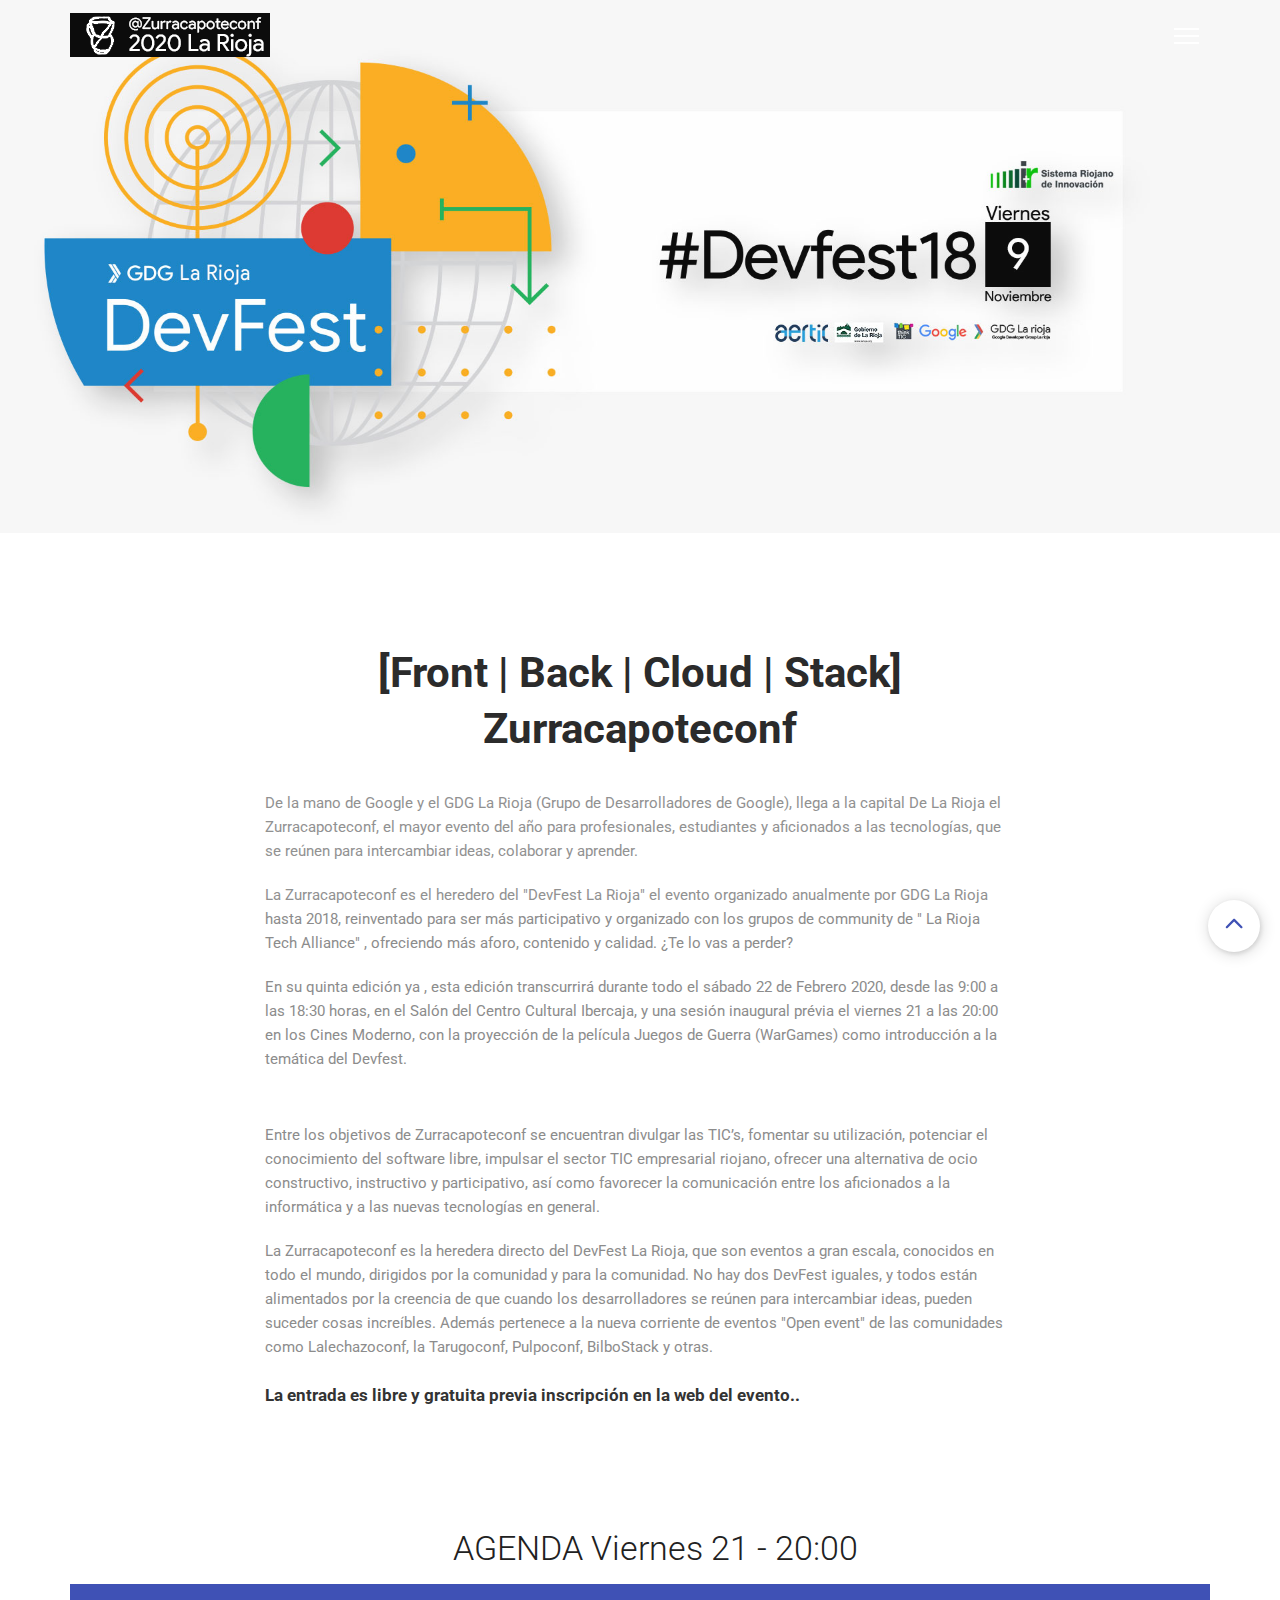
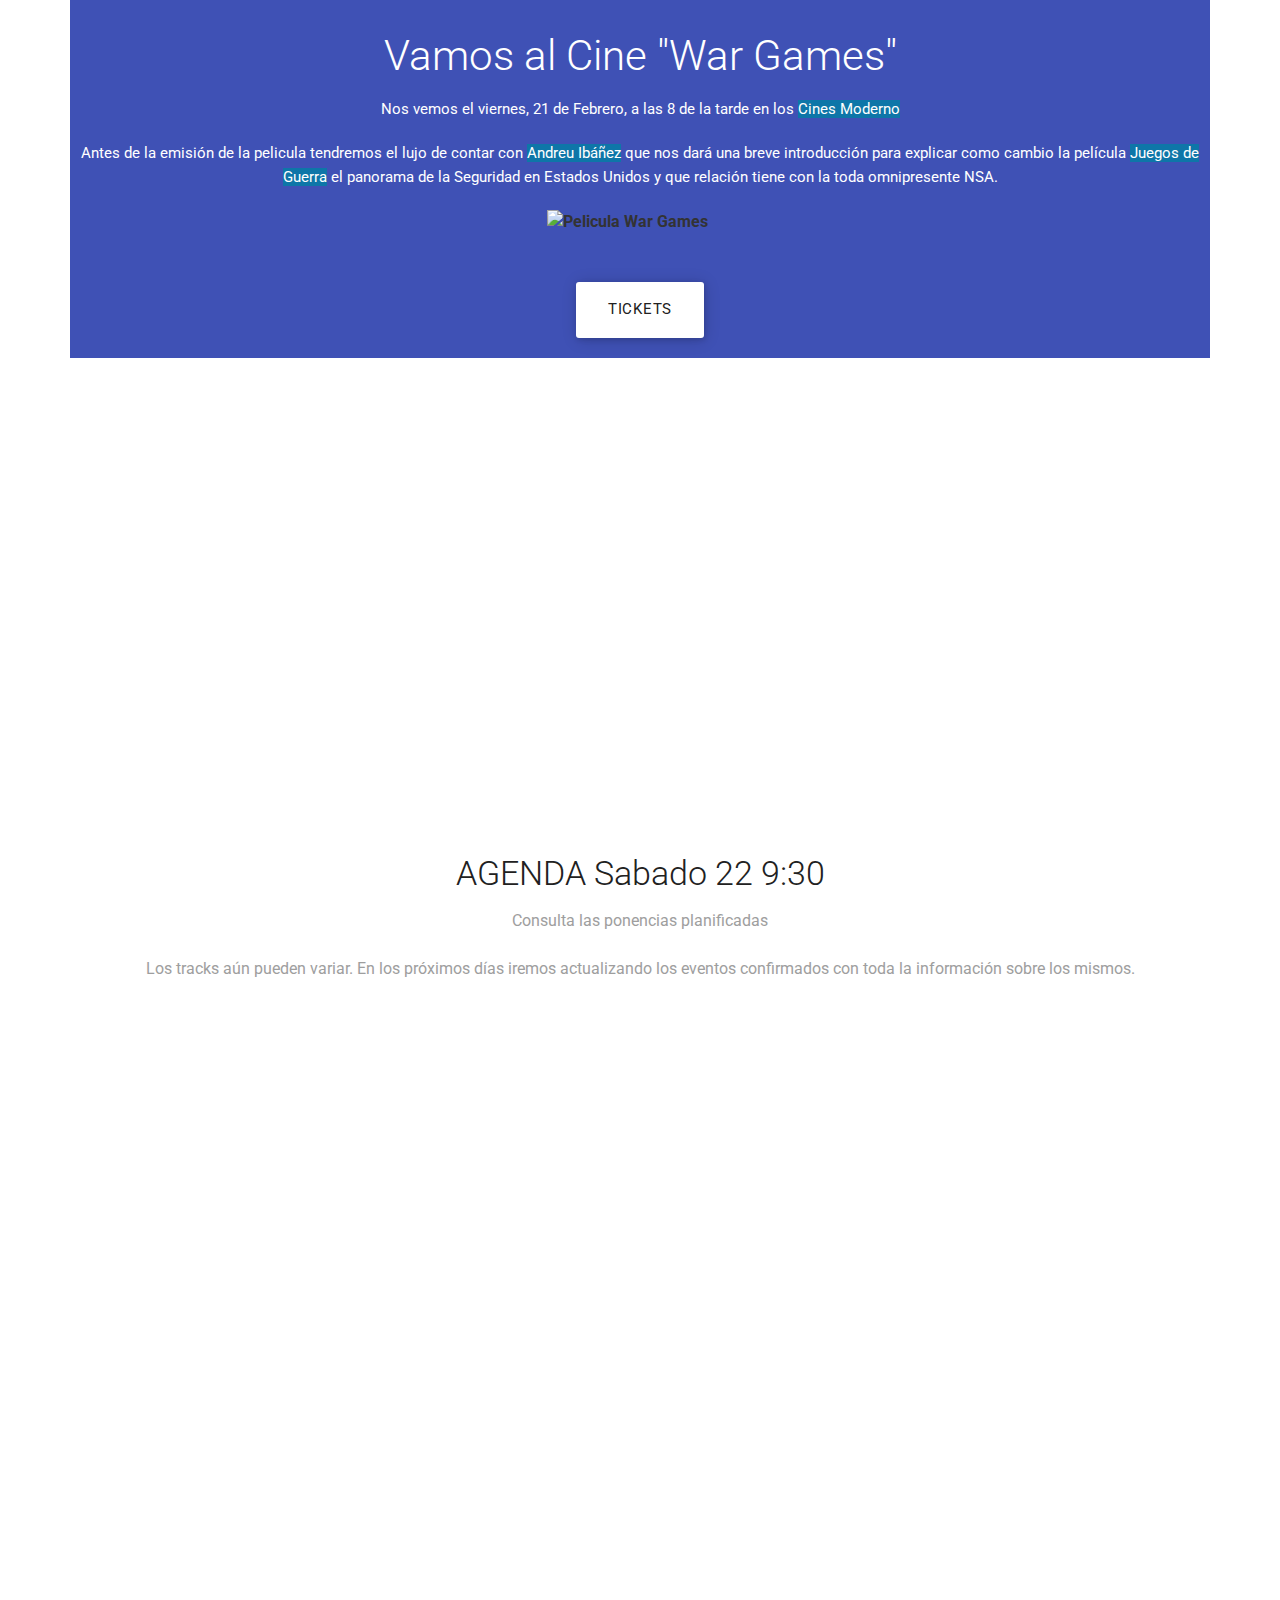
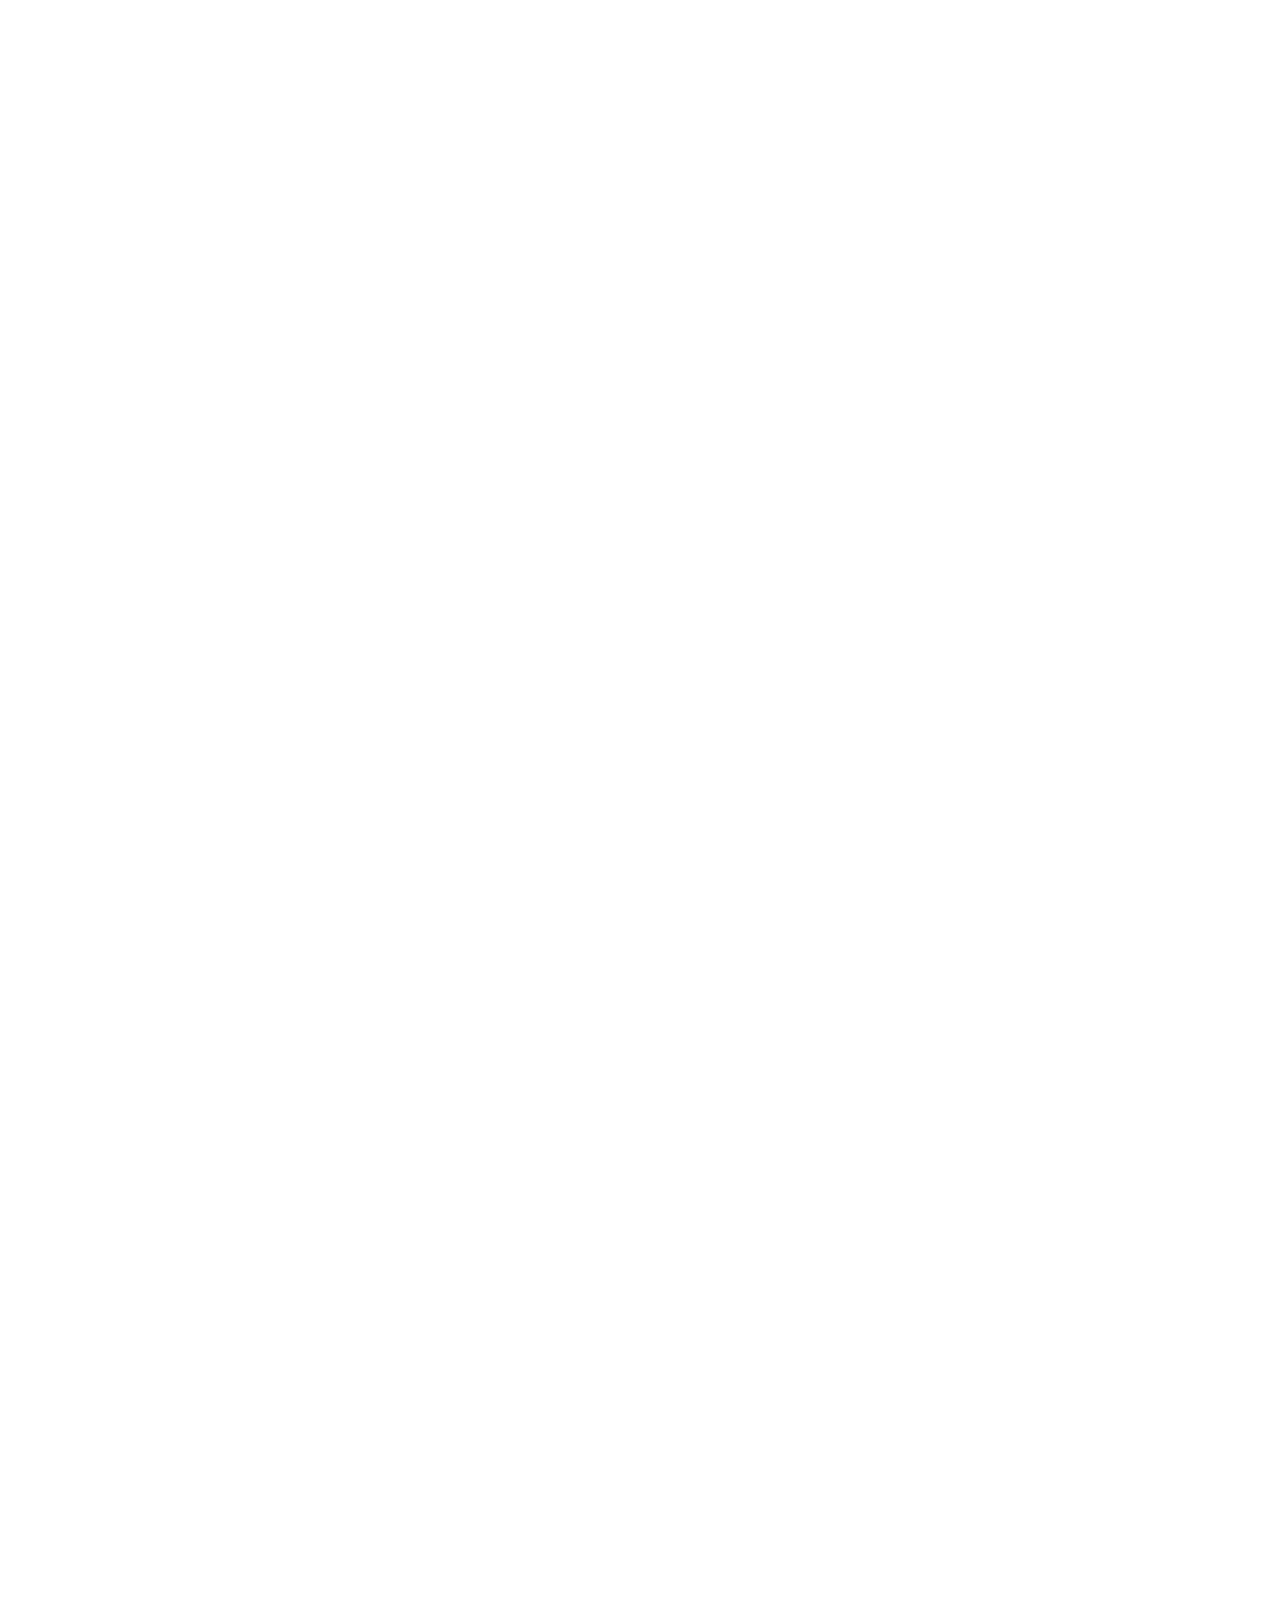
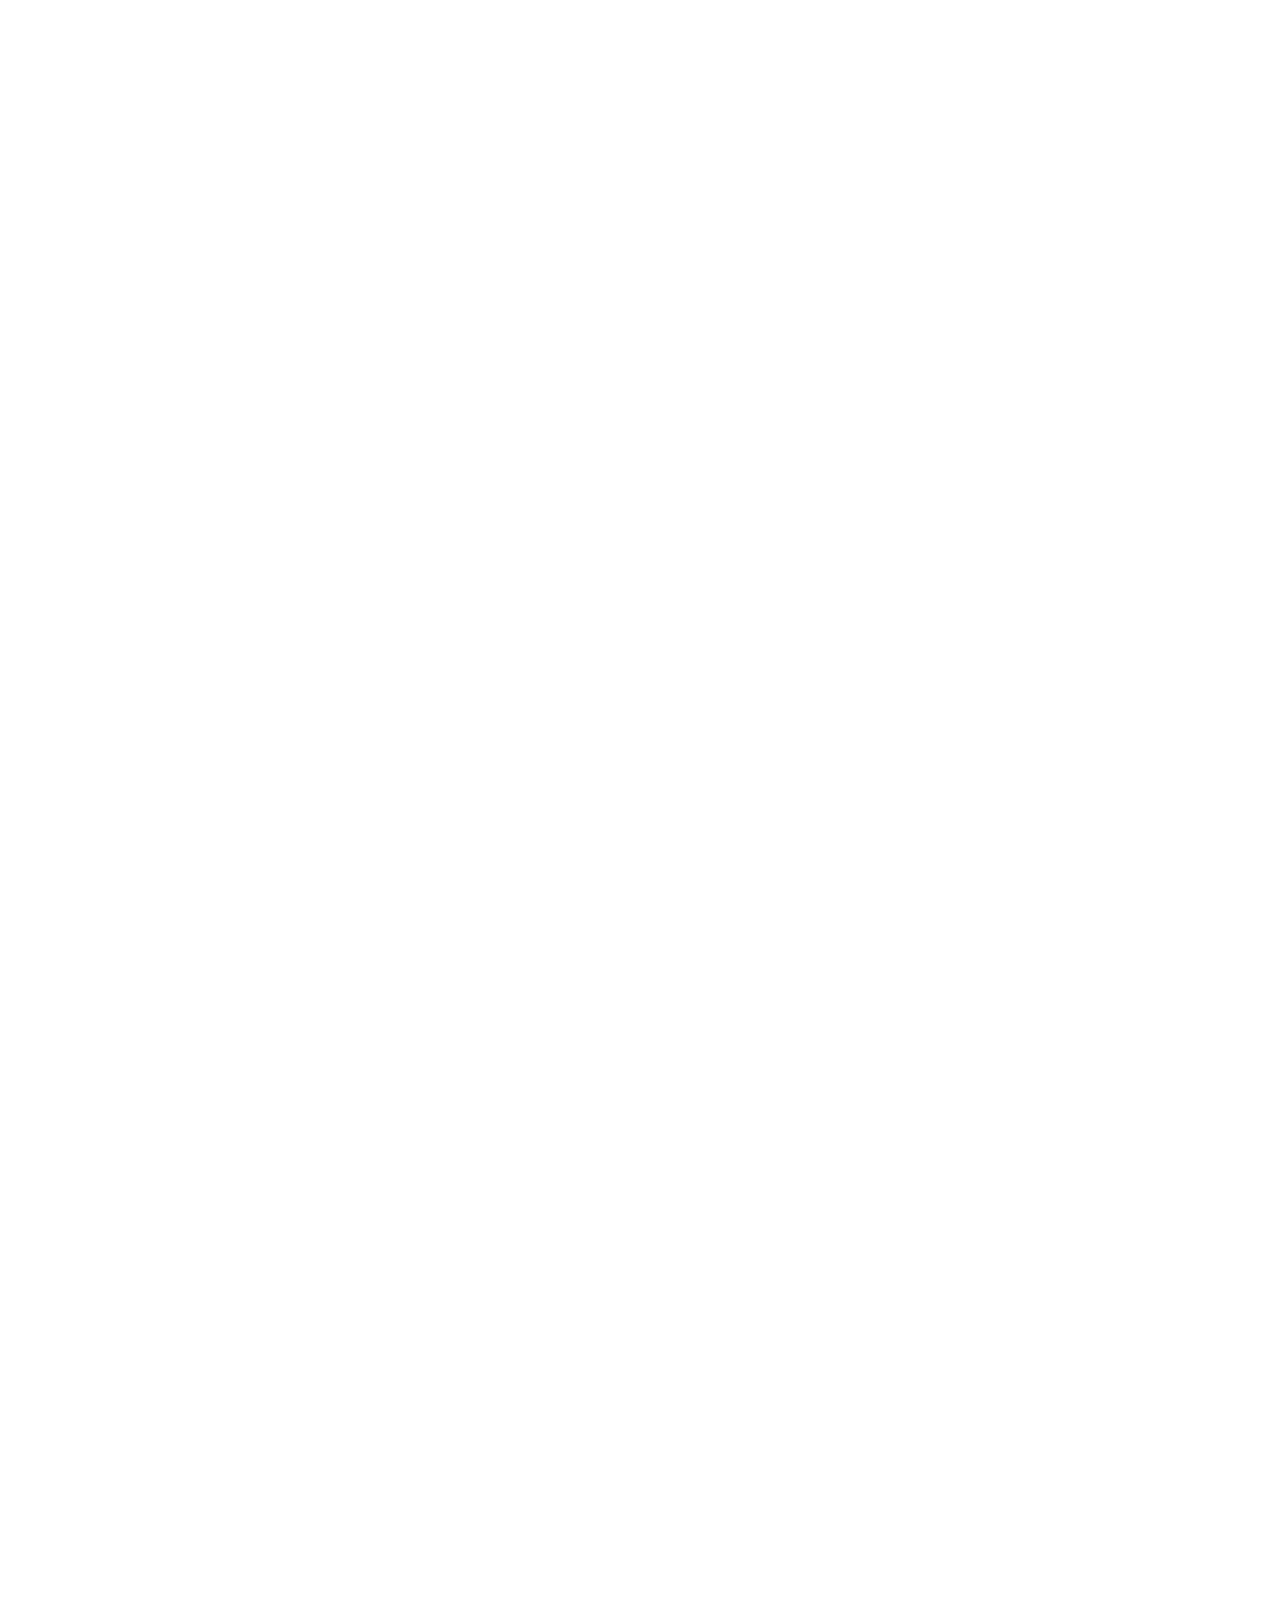
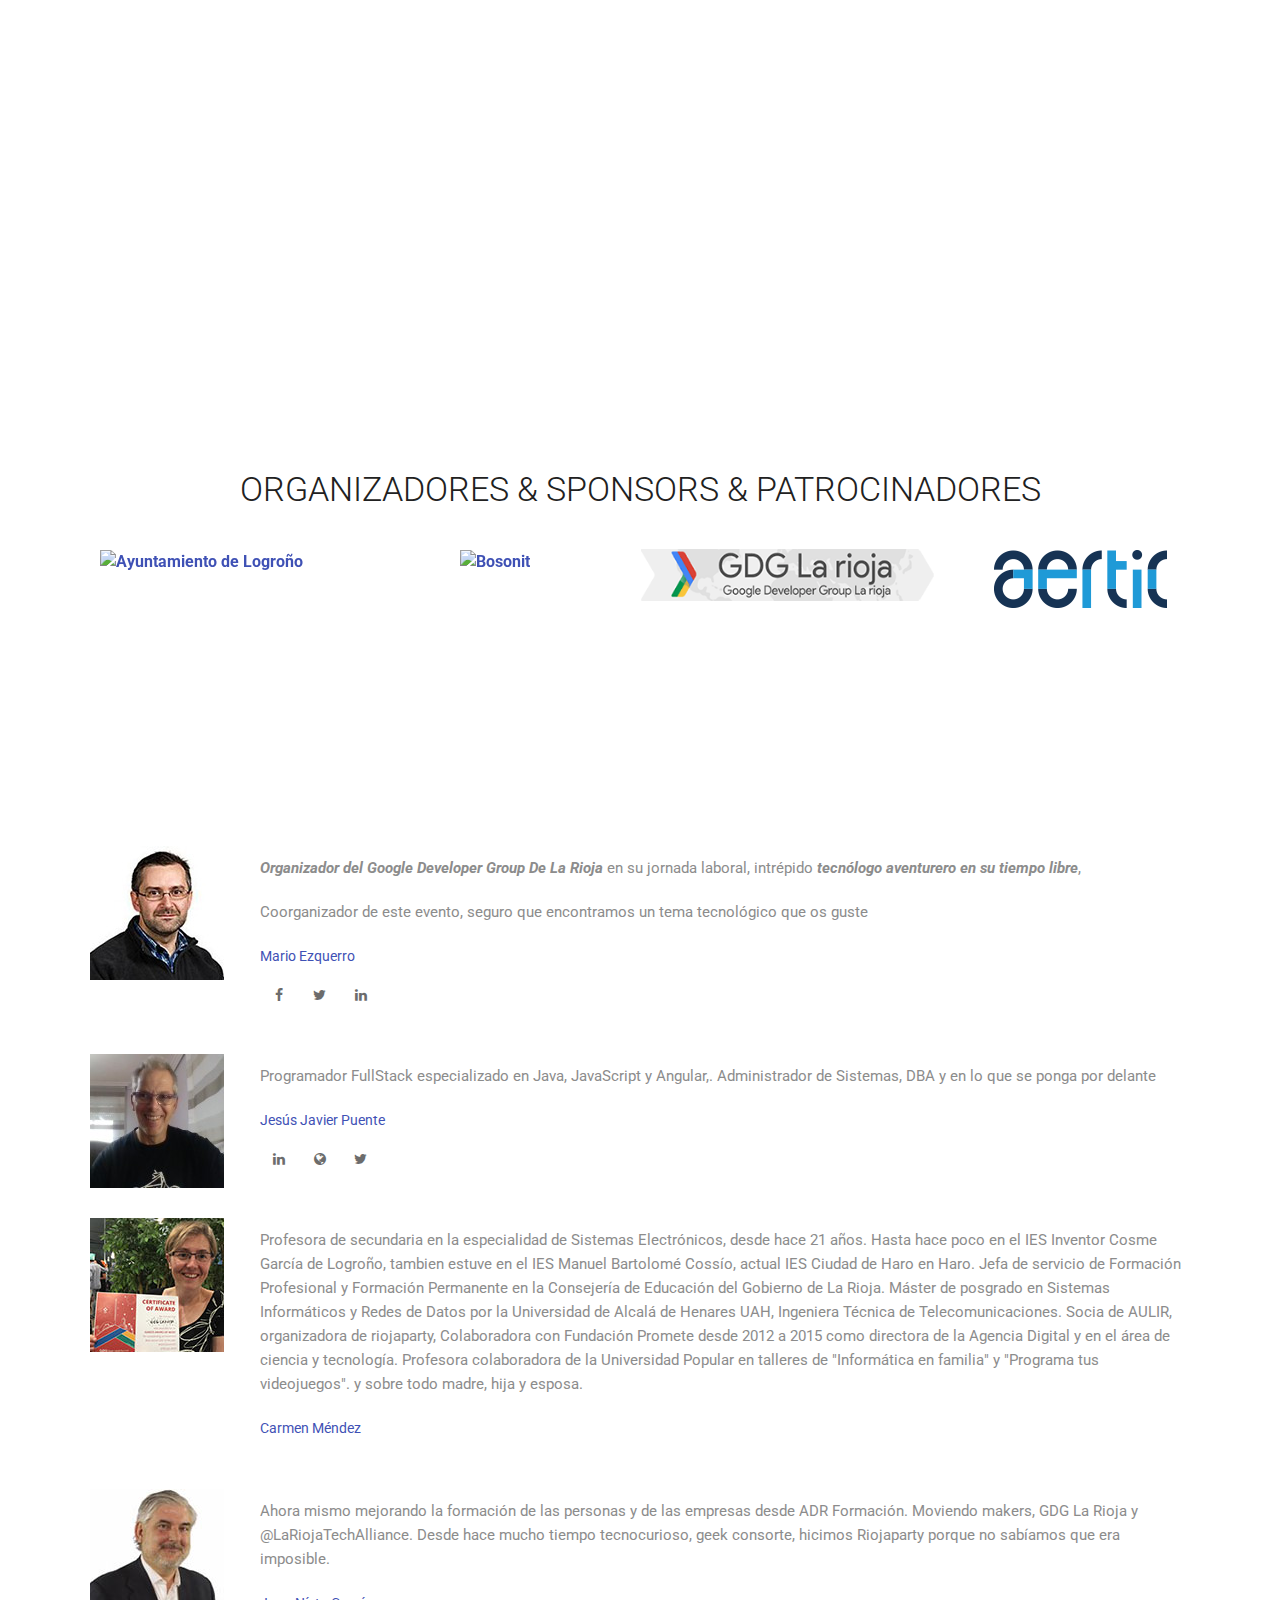
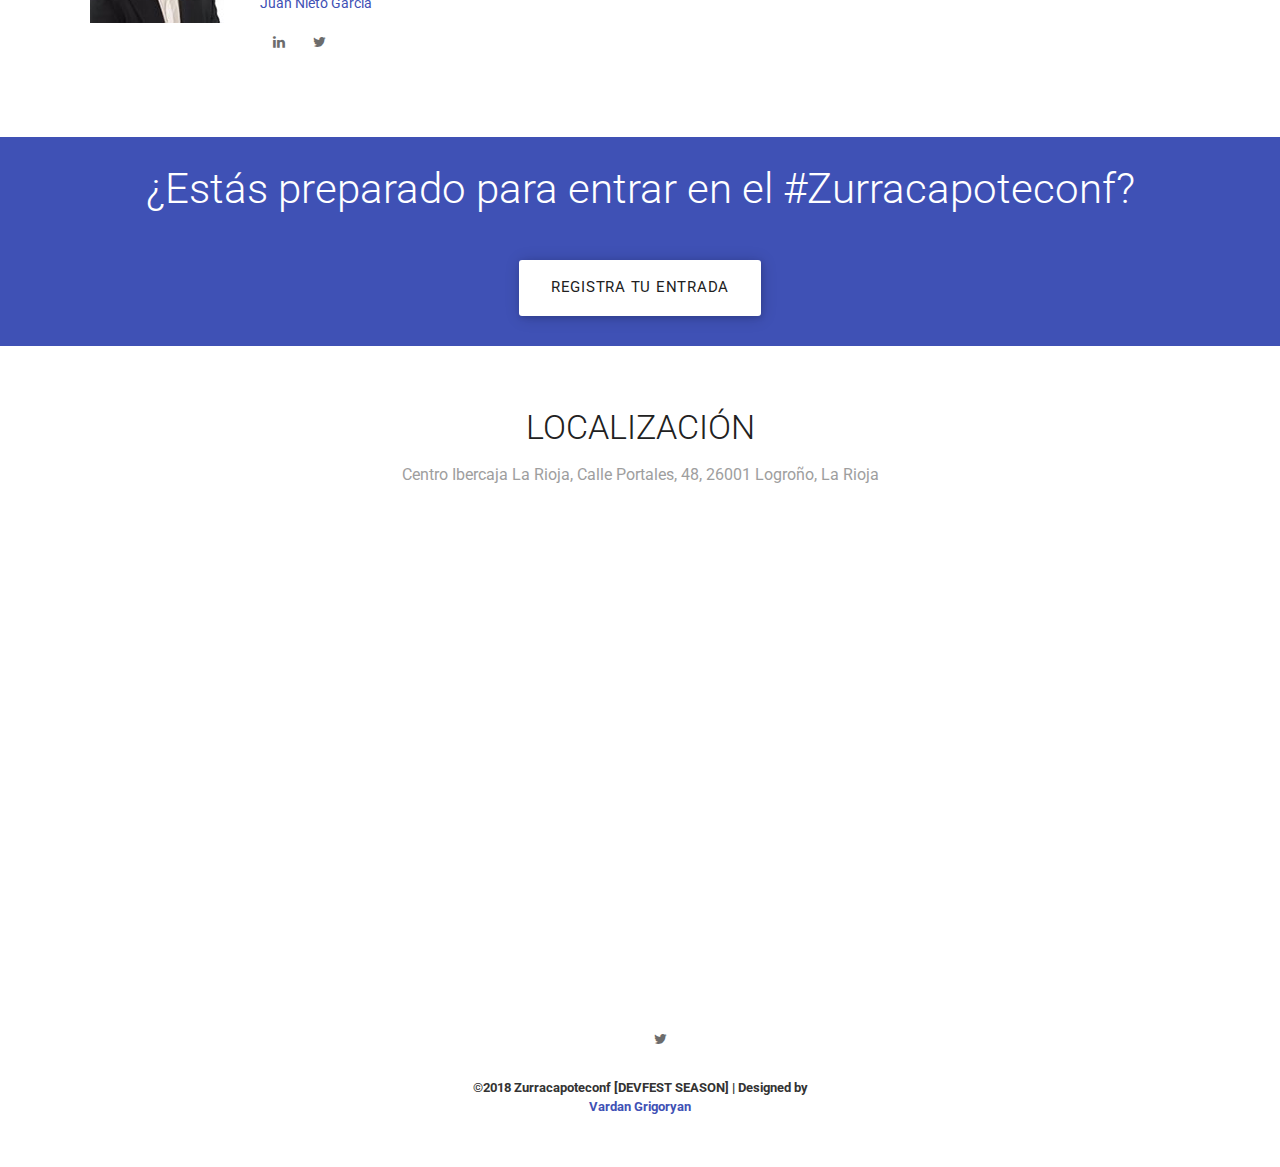
==== commit aabe5364: "Added the new speakers avatars -and removed old ones-, add a small trick to fix the images overflow " ====
--- a/zurracapoteconf.appspot.com/index-final.html
+++ b/zurracapoteconf.appspot.com/index-final.html
@@ -295,13 +295,13 @@
 				<!-- Nueva linea -->
 				<div class="row mt-20">
 
-					<!-- 03  PONENTE -->
+					<!-- 01  PONENTE Ana Cristina Pérez Benedí -->
 					<div class="col-md-12 wow fadeInUp" data-wow-duration="1s" data-wow-delay="0.2s"
 						style="visibility: visible; animation-duration: 1s; -webkit-animation-duration: 1s; animation-delay: 0.2s; -webkit-animation-delay: 0.2s; animation-name: fadeInUp; -webkit-animation-name: fadeInUp;">
 						<div class="blog-col-3 mt-30">
 							<div class="entry-box">
 								<div class="entry-img col-md-4">
-									<img src="" alt="Ana Cristina Perez Benedí">
+									<img src="upload/AnaCristinaPerez.jpg" alt="Ana Cristina Perez Benedí">
 								</div>
 								
 								<div class="entry-title">
@@ -312,7 +312,63 @@
 									<p dir="ltr">Ana Cristina Pérez Benedí nos hablará de la íntima relación entre las matemáticas y el mundo que nos rodea a través de los fractales.</p>
 								</div>
 								<p><i class="fa fa-clock-o" aria-hidden="true"></i> xx:xx - xx:xx </p>
-									<p>Ana Cristina Pérez Benedí - Licenciada en Matemáticas y docente de desarrollo web</p>
+									<p>Ana Cristina Pérez Benedí - Licenciada en Matemáticas y docente de desarrollo web en Jesuitas Logroño</p>
+								<button type="button" class="btn btn-small btn-rounded" data-toggle="modal" data-target="#myModal2">Saber más</button>
+								<div class="modal fade" id="myModal2" role="dialog">
+									<div class="modal-dialog">
+										<!-- Modal content-->
+										<div class="modal-content">
+											<div class="modal-header">
+												<button type="button" class="close"
+													data-dismiss="modal">&times;</button>
+												<h4 class="modal-title">Las matemáticas de la vida. Fractales.</h4>
+											</div>
+											<div class="modal-body">
+												<p>
+													Situándome históricamente en los descubrimientos de dos grandes matématicos, reúno los avances tecnológicos conseguidos en Programación para mostrar todo un universo entorno a la Geometría fractal.
+												</p>
+												<p>
+													Los fractales, están presentes en muchas estructuras naturales como por ejemplo las nubes, las montañas, el sistema circulatorio, las líneas costeras o los copos de nieve.
+												</p>
+												<p>
+													Además aparecen en otros ámbitos de la vida como el Arte, la Medicina y el Big Data.
+												</p>
+											</div>
+											<div class="modal-footer">
+												<button type="button" class="btn btn-default" data-dismiss="modal">Close</button>
+											</div>
+										</div>
+									</div>
+								</div>
+							</div>
+						</div>
+					</div>
+				
+
+					
+				<!-- 02  PONENTE Miriam García Toledo -->
+					<div class="col-md-12 wow fadeInUp" data-wow-duration="1s" data-wow-delay="0.2s"
+						style="visibility: visible; animation-duration: 1s; -webkit-animation-duration: 1s; animation-delay: 0.2s; -webkit-animation-delay: 0.2s; animation-name: fadeInUp; -webkit-animation-name: fadeInUp;">
+						<div class="blog-col-3 mt-30">
+							<div class="entry-box">
+								<div class="entry-img col-md-4">
+									<a target="_blank" href="https://twitter.com/miriamgarciatol">
+										<img src="upload/MiriamGarcia.jpg" alt="Miriam García Toledo">
+									</a>
+								</div>
+								
+								<div class="entry-title">
+									<h4><a target="_blank" href="#">Track: Sábado <strong>Simplifica para crecer: Flat Design</strong></a></h4>
+								</div>
+
+								<div class="entry-content">
+									<p dir="ltr">Miriam García Toledo nos mostrará la magia del diseño más actual con Flat Design</p>
+								</div>
+								<p><i class="fa fa-clock-o" aria-hidden="true"></i> xx:xx - xx:xx </p>
+									<p><i class="fa fa-linkedin-square" aria-hidden="true"></i>
+										<a href="https://www.linkedin.com/in/miriam-garc%C3%ADa-toledo-6255499a/"
+											target="_blank">Miriam García Toledo</a> - Diseñadora Gráfica y Diseñadora WEB en SDi Digital Group.
+								</p>
 								<button type="button" class="btn btn-small btn-rounded" data-toggle="modal" data-target="#myModal3">Saber más</button>
 								<div class="modal fade" id="myModal3" role="dialog">
 									<div class="modal-dialog">
@@ -321,11 +377,14 @@
 											<div class="modal-header">
 												<button type="button" class="close"
 													data-dismiss="modal">&times;</button>
-												<h4 class="modal-title">Las matemáticas de la vida. Fractales.</h4>
+												<h4 class="modal-title">Simplifica para crecer: Flat Design</h4>
 											</div>
 											<div class="modal-body">
 												<p>
-													Situándome históricamente en los descubrimientos de dos grandes matématicos, reúno los avances tecnológicos conseguidos en Programación para mostrar todo un universo entorno a la Geometría fractal. Los fractales, están presentes en muchas estructuras naturales como por ejemplo las nubes, las montañas, el sistema circulatorio, las líneas costeras o los copos de nieve. Además aparecen en otros ámbitos de la vida como el Arte, la Medicina y el Big Data. 
+													Un viaje por la historia del Flat Design o 'diseño plano' en el que veremos qué es y por qué querremos utilizarlo para crecer.
+												</p>
+												<p>
+													¡Úsalo en tu propio beneficio!
 												</p>
 											</div>
 											<div class="modal-footer">
@@ -336,33 +395,77 @@
 								</div>
 							</div>
 						</div>
-					</div>
-				
-
-					
-				<!-- 05  PONENTE -->
+					</div>				
+				<!-- 03 PONENTE Marta García Luis -->
 					<div class="col-md-12 wow fadeInUp" data-wow-duration="1s" data-wow-delay="0.2s"
 						style="visibility: visible; animation-duration: 1s; -webkit-animation-duration: 1s; animation-delay: 0.2s; -webkit-animation-delay: 0.2s; animation-name: fadeInUp; -webkit-animation-name: fadeInUp;">
 						<div class="blog-col-3 mt-30">
 							<div class="entry-box">
 								<div class="entry-img col-md-4">
-									<a target="_blank" href="https://twitter.com/miriamgarciatol">
-										<img src="" alt="Miriam García Toledo">
+									<a target="_blank" href="https://twitter.com/martadosptocero">
+										<img src="upload/MartaGarciaLuis.jpg" alt="Marta García Luis">
 									</a>
 								</div>
 								
 								<div class="entry-title">
-									<h4><a target="_blank" href="#">Track: Sábado <strong>Simplifica para crecer: Flat Design</strong></a></h4>
+									<h4><a target="_blank" href="#">Track: Sábado <strong>La moneda cuántica</strong></a></h4>
 								</div>
 
 								<div class="entry-content">
-									<p dir="ltr">Miriam García Toledo nos mostrará la magia del diseño más actual con Flat Design</p>
+									<p dir="ltr">Marta García Luis nos acercará al mundo de la criptografía y la computación cuántica</p>
 								</div>
 								<p><i class="fa fa-clock-o" aria-hidden="true"></i> xx:xx - xx:xx </p>
 									<p><i class="fa fa-linkedin-square" aria-hidden="true"></i>
-										<a href="https://www.linkedin.com/in/miriam-garc%C3%ADa-toledo-6255499a/"
-											target="_blank">Miriam García Toledo</a> - Diseñadora WEB en SDi Digital Group.
+										<a href="https://www.linkedin.com/in/martagarcialuis/"
+											target="_blank">Marta García Luis</a> -Ingeniera Informática especializada en criptografía y computación cuántica.
 								</p>
+								<button type="button" class="btn btn-small btn-rounded" data-toggle="modal" data-target="#myModal4">Saber más</button>
+								<div class="modal fade" id="myModal4" role="dialog">
+									<div class="modal-dialog">
+										<!-- Modal content-->
+										<div class="modal-content">
+											<div class="modal-header">
+												<button type="button" class="close"
+													data-dismiss="modal">&times;</button>
+												<h4 class="modal-title">La moneda cuántica</h4>
+											</div>
+											<div class="modal-body">
+												<p>
+													Mucho se habla de la computación cuántica, pero ¿Cuando y como surgió esta idea? ¿Qué papel juega la criptografía? ¿Qué es la moneda cuántica? 
+												</p>
+												<p>
+													En esta charla resolveremos juntos estas incógnitas.
+												</p>
+											</div>
+											<div class="modal-footer">
+												<button type="button" class="btn btn-default" data-dismiss="modal">Close</button>
+											</div>
+										</div>
+									</div>
+								</div>
+							</div>
+						</div>
+					</div>			
+				<!-- 04 PONENTE Victor Sánchez Belmar -->
+					<div class="col-md-12 wow fadeInUp" data-wow-duration="1s" data-wow-delay="0.2s"
+						style="visibility: visible; animation-duration: 1s; -webkit-animation-duration: 1s; animation-delay: 0.2s; -webkit-animation-delay: 0.2s; animation-name: fadeInUp; -webkit-animation-name: fadeInUp;">
+						<div class="blog-col-3 mt-30">
+							<div class="entry-box">
+								<div class="entry-img col-md-4">
+									<a target="_blank" href="https://twitter.com/VictorSanchez">
+										<img src="upload/VictorSanchezBelmar.jpg" alt="Victor Sánchez Belmar">
+									</a>
+								</div>
+								
+								<div class="entry-title">
+									<h4><a target="_blank" href="#">Track: Sábado <strong>Empezando con webcomponents</strong></a></h4>
+								</div>
+
+								<div class="entry-content">
+									<p dir="ltr">Victor Sánchez Belmar nos enseñará todo lo que necesitamos saber para crear nuestros propios web components</p>
+								</div>
+								<p><i class="fa fa-clock-o" aria-hidden="true"></i> xx:xx - xx:xx </p>
+									<p>Victor Sánchez Belmar</a> - Google Developer Expert en HTML5 y CEO de <a href="https://www.mashme.io">Mashme.io</a>.</p>
 								<button type="button" class="btn btn-small btn-rounded" data-toggle="modal" data-target="#myModal5">Saber más</button>
 								<div class="modal fade" id="myModal5" role="dialog">
 									<div class="modal-dialog">
@@ -371,11 +474,17 @@
 											<div class="modal-header">
 												<button type="button" class="close"
 													data-dismiss="modal">&times;</button>
-												<h4 class="modal-title">Simplifica para crecer: Flat Design</h4>
+												<h4 class="modal-title">Empezando con webcomponents</h4>
 											</div>
 											<div class="modal-body">
 												<p>
-													Un viaje por la historia del Flat Design o 'diseño plano' en el que veremos qué es y por qué querremos utilizarlo para crecer. ¡Úsalo en tu propio beneficio!
+													En esta sesión aprenderemos lo que son los web components y porqué son importantes para el futuro de una web ligera, estándar y pragmática.
+												</p>
+												<p>
+													Exploraremos juntos lit-html y lit-element viendo cómo crear nuestros primeros componentes juntos usado esta tecnología apoyada por Google.
+												</p>
+												<p>
+													Usaremos las recomendaciones y generadores disponibles en open-wc.org!
 												</p>
 											</div>
 											<div class="modal-footer">
@@ -386,30 +495,33 @@
 								</div>
 							</div>
 						</div>
-					</div>				
-				<!-- 6 ponente -->
+					</div>	
+				</div>
+				<!-- Nueva linea -->
+				<div class="row mt-20">
+				<!-- 05 PONENTE Nicolás Patarino-->
 					<div class="col-md-12 wow fadeInUp" data-wow-duration="1s" data-wow-delay="0.2s"
 							style="visibility: visible; animation-duration: 1s; -webkit-animation-duration: 1s; animation-delay: 0.2s; -webkit-animation-delay: 0.2s; animation-name: fadeInUp; -webkit-animation-name: fadeInUp;">
 							<div class="blog-col-3 mt-30">
 								<div class="entry-box">
 									<div class="entry-img col-md-4">
-										<a target="_blank" href="https://twitter.com/vcarreras9">
-											<img src="upload/victor_carreras.jpg" alt="Víctor Carreras Jimenez">
+										<a target="_blank" href="https://www.twitter.com/npatarino">
+											<img src="upload/NicolasPatarino.jpeg" alt="Nicolás Patarino">
 										</a>
 									</div>
 									
 									<div class="entry-title">
-										<h4><a target="_blank" href="#">Track: Sábado <strong>Whatsapp with Flutter </strong></a></h4>
+										<h4><a target="_blank" href="#">Track: Sábado <strong>Dime que me quieres.</strong></a></h4>
 									</div>
 
 									<div class="entry-content">
-										<p dir="ltr">Víctor Carreras Introduction to Flutter</p>
-									</div>
-									<p><i class="fa fa-clock-o" aria-hidden="true"></i> 12:00 - 12:35 </p>
+										<p dir="ltr">Nicolás Patarino nos explicará cómo debemos (y cómo no) dar feedback, ¡y recibirlo!</p>
+									</div>
+									<p><i class="fa fa-clock-o" aria-hidden="true"></i> xx:xx - xx:xx </p>
 										<p><i class="fa fa-linkedin-square" aria-hidden="true"></i>
-											<a href="http://linkedin.com/in/vicajilau"
-												target="_blank">Víctor Carreras Jimenez</a> - iOS Developer, Colaborador en proyectos de investigación en la universidad La Rioja y estudiante de ingeniería informática en la UNED
-									</p>
+											<a href="http://linkedin.com/in/npatarino"	target="_blank">
+												Nicolás Patarino</a> - Porteño "barrabrava" de Android y Kotlin, Principal Android Engineer en Tymit
+										</p>
 									<button type="button" class="btn btn-small btn-rounded" data-toggle="modal" data-target="#myModal6">Saber más</button>
 									<div class="modal fade" id="myModal6" role="dialog">
 										<div class="modal-dialog">
@@ -418,13 +530,17 @@
 												<div class="modal-header">
 													<button type="button" class="close"
 														data-dismiss="modal">&times;</button>
-													<h4 class="modal-title">Whatsapp with Flutter </h4>
+													<h4 class="modal-title">Dime que me quieres.</h4>
 												</div>
 												<div class="modal-body">
 													<p>
-														Víctor Carreras nos presentará Flutter,
-														el UI SDK open source creado por Google para desarrollar preciosas aplicaciones compiladas a nativo en dispositivos móviles,
-														web y escritorio desde un único código fuente.
+														Aunque no seamos conscientes nos pasamos el día entero dando feedback, tanto en nuestro entorno técnico como personal, desde code reviews hasta una conversación informal con tu jefa o jefe en el café, pasando por reviews de productos o entrevistas de trabajo.
+													</p>
+													<p>
+														Cuanto más feedback recibamos mejores personas y profesionales podremos llegar a ser, pero, pero, pero, ¿sabemos dar buen feedback?, o mejor aún, ¿debemos dar buen feedback? 
+													</p>
+													<p>
+														En esta sesión analizaremos las claves para dar y recibir feedback, asimilar y trabajar en ese feedback, analizar y detectar si debemos cambiar nuestra actitud o no.
 													</p>
 												</div>
 												<div class="modal-footer">
@@ -435,45 +551,96 @@
 									</div>
 								</div>
 							</div>
-					</div>		
-				<!-- 7 ponente Gorgoso -->
+					</div>
+					<!-- 06 PONENTE Raul Portales Fernandez-->
+					<div class="col-md-12 wow fadeInUp" data-wow-duration="1s" data-wow-delay="0.2s"
+							style="visibility: visible; animation-duration: 1s; -webkit-animation-duration: 1s; animation-delay: 0.2s; -webkit-animation-delay: 0.2s; animation-name: fadeInUp; -webkit-animation-name: fadeInUp;">
+							<div class="blog-col-3 mt-30">
+								<div class="entry-box">
+									<div class="entry-img col-md-4">
+										<a target="_blank" href="https://www.twitter.com/sla_shalafi">
+											<img src="upload/RaulPortales.jpg" alt="Raul Portales Fernandez">
+										</a>
+									</div>
+									
+									<div class="entry-title">
+										<h4><a target="_blank" href="#">Track: Sábado <strong>Neurodiversidad</strong></a></h4>
+									</div>
+
+									<div class="entry-content">
+										<p dir="ltr">Raul Portales Fernandeznos hablará de la neurodiversidad y de los beneficios que ésta puede aportar en el entorno laboral</p>
+									</div>
+									<p><i class="fa fa-clock-o" aria-hidden="true"></i> xx:xx - xx:xx </p>
+										<p><i class="fa fa-linkedin-square" aria-hidden="true"></i>
+											<a href="https://www.linkedin.com/in/raulportales/"	target="_blank">
+												Raul Portales Fernandez</a> - Senior Software Development Engineer en Workday (Dublín)
+										</p>
+									<button type="button" class="btn btn-small btn-rounded" data-toggle="modal" data-target="#myModal7">Saber más</button>
+									<div class="modal fade" id="myModal7" role="dialog">
+										<div class="modal-dialog">
+											<!-- Modal content-->
+											<div class="modal-content">
+												<div class="modal-header">
+													<button type="button" class="close"
+														data-dismiss="modal">&times;</button>
+													<h4 class="modal-title">Neurodiversidad</h4>
+												</div>
+												<div class="modal-body">
+													<p>
+														La Neurodiversidad es un concepto que se basa en que las diferencias neurológicas deben ser reconocidas y respetadas como cualquier otro tipo de variación en el ser humano.El término se usa mayormente para referirse a Autismo (TEA) e Hiperactividad / falta de atención (TDAH).
+													</p>
+													<p>
+														En esta charla nos centraremos en el Autismo, dando una breve introducción para explorar los beneficios que aporta la neurodiversidad en general y en el entorno de trabajo en particular y cómo puedes empezar a marcar la diferencia hoy mismo.
+													</p>
+													<p>
+														Todos sabemos que la diversidad es importante, pero es muy fácil pasar por alto la neurodiversidad, ya que es invisible.
+													</p>
+												</div>
+												<div class="modal-footer">
+													<button type="button" class="btn btn-default" data-dismiss="modal">Close</button>
+												</div>
+											</div>
+										</div>
+									</div>
+								</div>
+							</div>
+					</div>
+					<!-- 07 PONENTE Luis Marqueta-->
 					<div class="col-md-12 wow fadeInUp" data-wow-duration="1s" data-wow-delay="0.2s"
 						style="visibility: visible; animation-duration: 1s; -webkit-animation-duration: 1s; animation-delay: 0.2s; -webkit-animation-delay: 0.2s; animation-name: fadeInUp; -webkit-animation-name: fadeInUp;">
 						<div class="blog-col-3 mt-30">
 							<div class="entry-box">
 								<div class="entry-img col-md-4">
-									<a target="_blank" href="https://www.danielprimo.io/">
-										<img src="upload/danielprimo.jpg" alt="Daniel Primo Gorgoso">
-									</a>
+									
+									<img src="upload/LuisMarqueta.jpg" alt="Luis Marqueta">
+						
 								</div>
 								
 								<div class="entry-title">
-									<h4><a target="_blank" href="#">Track: Sábado <strong>Cómo llegar a ser un developer optimista </strong></a></h4>
+									<h4><a target="_blank" href="#">Track: Sábado <strong>Seguridad en el proceso de Desarrollo</strong></a></h4>
 								</div>
 
 								<div class="entry-content">
-									<p dir="ltr">Daniel Primo nos enseñara metodologías y trucos para conseguir que estemos más satisfechos con nuestro trabajo</p>
-								</div>
-								<p><i class="fa fa-clock-o" aria-hidden="true"></i> 12:40 - 13:15 </p>
-									<p><i class="fa fa-linkedin-square" aria-hidden="true"></i>
-										<a href="http://linkedin.com/in/vicajilau"	target="_blank">
-											Daniel Primo Gorgoso</a> - Programador web freelance y formador en desarrollo web. Dueño y señor del podcast <a href="https://www.danielprimo.io/podcast">Web-Reactiva</a> la cual debes escuchar.
-								</p>
-								<button type="button" class="btn btn-small btn-rounded" data-toggle="modal" data-target="#myModal7">Saber más</button>
-								<div class="modal fade" id="myModal7" role="dialog">
+									<p dir="ltr">Luis Marqueta nos mostrará cómo contar con la seguridad del software de tu proyecto desde el día 1.</p>
+								</div>
+								<p><i class="fa fa-clock-o" aria-hidden="true"></i> xx:xx - xx:xx </p>
+									<p>Luis Marqueta - Administrador de sistemas en Arsys y especialista en seguridad.</p>
+								<button type="button" class="btn btn-small btn-rounded" data-toggle="modal" data-target="#myModal8">Saber más</button>
+								<div class="modal fade" id="myModal8" role="dialog">
 									<div class="modal-dialog">
 										<!-- Modal content-->
 										<div class="modal-content">
 											<div class="modal-header">
 												<button type="button" class="close"
 													data-dismiss="modal">&times;</button>
-												<h4 class="modal-title">Cómo llegar a ser un developer optimista</h4>
+												<h4 class="modal-title">Seguridad en el proceso de Desarrollo</h4>
 											</div>
 											<div class="modal-body">
 												<p>
-													Incertidumbre, malas prácticas, código legado, mala gestión... Todo te empuja al infierno del programador. ¿Dónde
-													podemos agarrarnos? Al optimismo y la confianza. Veremos trucos, metodologías y hasta código. Para sentirnos más
-													satisfechos con nuestra tarea. Y conseguir, además, que nos entiendan mejor.
+													Es más barato hacer software seguro que arreglarlo después de un incidente; para ello, nada mejor que incorporar la seguridad desde el principio del proyecto. 
+												</p>
+												<p>
+													Del "¡ay, hazme un pentesting que salimos mañana a producción!" a la integración de la seguridad en las metodologías ágiles.
 												</p>
 											</div>
 											<div class="modal-footer">
@@ -485,83 +652,28 @@
 							</div>
 						</div>
 					</div>	
-				</div>
-				<!-- Nueva linea -->
-				<div class="row mt-20">
-					<!-- 8 ponente Javier Lopez-->
+					<!-- 08 PONENTE Adrián Bolonio-->
 					<div class="col-md-12 wow fadeInUp" data-wow-duration="1s" data-wow-delay="0.2s"
 							style="visibility: visible; animation-duration: 1s; -webkit-animation-duration: 1s; animation-delay: 0.2s; -webkit-animation-delay: 0.2s; animation-name: fadeInUp; -webkit-animation-name: fadeInUp;">
 							<div class="blog-col-3 mt-30">
 								<div class="entry-box">
 									<div class="entry-img col-md-4">
-										<a target="_blank" href="https://javierlopez.dev/">
-											<img src="upload/javierlopez.jpg" alt="Javier López Martínez">
+										<a target="_blank" href=https://www.adrianbolonio.com/es">
+											<img src="upload/AdrianBolonio.jpg" alt="Adrián Bolonio">
 										</a>
 									</div>
 									
 									<div class="entry-title">
-										<h4><a target="_blank" href="#">Track: Sábado <strong>Democratizando el Machine Learning y Bigdata con Google Cloud</strong></a></h4>
+										<h4><a target="_blank" href="#">Track: Sábado <strong>Testeando Accesibilidad Web </strong></a></h4>
 									</div>
 
 									<div class="entry-content">
-										<p dir="ltr">Javier López  nos explicara como crear un modelo de ML basado en imagenes</p>
-									</div>
-									<p><i class="fa fa-clock-o" aria-hidden="true"></i> 13:20 - 13:55 </p>
+										<p dir="ltr">Adrián Bolonio nos explicará cómo tener presente la Accesibilidad Web cuando desarrollamos</p>
+									</div>
+									<p><i class="fa fa-clock-o" aria-hidden="true"></i> xx:xx - xx:xx </p>
 										<p><i class="fa fa-linkedin-square" aria-hidden="true"></i>
-											<a href="http://linkedin.com/in/vicajilau"	target="_blank">
-												Javier López Martínez</a> - Ingeniero informático y se gana la vida como CEO de fortuna en Dation. Organizer Lead de GDG Burgos y Google Developer Expert en Cloud
-										</p>
-									<button type="button" class="btn btn-small btn-rounded" data-toggle="modal" data-target="#myModal8">Saber más</button>
-									<div class="modal fade" id="myModal8" role="dialog">
-										<div class="modal-dialog">
-											<!-- Modal content-->
-											<div class="modal-content">
-												<div class="modal-header">
-													<button type="button" class="close"
-														data-dismiss="modal">&times;</button>
-													<h4 class="modal-title">Democratizando el Machine Learning y Bigdata con Google Cloud</h4>
-												</div>
-												<div class="modal-body">
-													<p>
-														<p>
-															Javier López es ingeniero informático y se gana la vida como CEO de fortuna en Dation - Industrial Data Partner. En su tiempo libre (y en sus horas de sueño) es Organizer Lead de GDG Burgos y Google Developer Expert en Cloud.
-														</p>
-														En esta charla veremos cómo crear un modelo de machine learning basado en imágenes y entrenarlo en directo, partiendo
-														desde cero y accesible a todos los públicos. Igualmente, se verá las posibilidades de ofrece Google Cloud BigQuery parar
-														el tratamiento de grandes cantidades de información y entrenamiento básico de modelos de ML.
-													</p>
-												</div>
-												<div class="modal-footer">
-													<button type="button" class="btn btn-default" data-dismiss="modal">Close</button>
-												</div>
-											</div>
-										</div>
-									</div>
-								</div>
-							</div>
-					</div>
-					<!-- 9 ponente Orestes-->
-					<div class="col-md-12 wow fadeInUp" data-wow-duration="1s" data-wow-delay="0.2s"
-							style="visibility: visible; animation-duration: 1s; -webkit-animation-duration: 1s; animation-delay: 0.2s; -webkit-animation-delay: 0.2s; animation-name: fadeInUp; -webkit-animation-name: fadeInUp;">
-							<div class="blog-col-3 mt-30">
-								<div class="entry-box">
-									<div class="entry-img col-md-4">
-										<a target="_blank" href="https://orestes.io/">
-											<img src="upload/orestes_carracedo.jpg" alt="Orestes Carracedo">
-										</a>
-									</div>
-									
-									<div class="entry-title">
-										<h4><a target="_blank" href="#">Track: Sábado <strong>Controla tus proyectos de IoT con el Asistente de Google</strong></a></h4>
-									</div>
-
-									<div class="entry-content">
-										<p dir="ltr">Orestes Carracedo nos hablara de como controlar tus proyectos del Internet de las cosas con el asistente de Google</p>
-									</div>
-									<p><i class="fa fa-clock-o" aria-hidden="true"></i> 16:30 - 17:05 </p>
-										<p><i class="fa fa-linkedin-square" aria-hidden="true"></i>
-											<a href="https://linkedin.com/in/orestesca"	target="_blank">
-												Orestes Carracedo</a> - Emprendedor, Full-Stack Developer, autor,  mentor, co-organizador de GDG Vigo y VigoTech
+											<a href="https://www.linkedin.com/in/adrianbolonio/"	target="_blank">
+												Adrián Bolonio</a> -  Engineering Team Lead, Senior Frontend Developer, y gran defensor de la Accesibilidad Web. <br>
 										</p>
 									<button type="button" class="btn btn-small btn-rounded" data-toggle="modal" data-target="#myModal9">Saber más</button>
 									<div class="modal fade" id="myModal9" role="dialog">
@@ -571,18 +683,23 @@
 												<div class="modal-header">
 													<button type="button" class="close"
 														data-dismiss="modal">&times;</button>
-													<h4 class="modal-title">Controla tus proyectos de IoT con el Asistente de Google </h4>
+													<h4 class="modal-title">Testeando Accesibilidad Web </h4>
 												</div>
 												<div class="modal-body">
+													<p>	       
+														Cuando desarrollamos una nueva web, a menudo ponemos mucho trabajo en el diseño, para que sea bonita y utilizable. En otras palabras, queremos que nuestra web sea efectiva, eficiente y satisfactoria para el usuario. Pero muchas veces no pensamos en la experiencia del usuario para las personas con discapacidades, incluidas las personas con discapacidades relacionadas con la edad.
+													</p>
 													<p>
-														<p>
-															So you've put together a couple of IoT projects, and it'd be pretty cool if you were able to control them with your
-															voice, right? In this deep dive we'll go through all the pieces you'll need to integrate your nifty gadgets with the
-															Google Assistant. We'll showcase a neat demo project: a cute Lego house controlled with your voice or via the Google
-															Home app.
-														</p>
-														We'll start with a light intro to modern IoT prototyping, a simple component architecture for the system, and an we'll
-														take an in-depth look at the Smart Home API integration from Actions on Google.
+														Accesibilidad web (a11y) significa que las personas con discapacidad pueden percibir, comprender, navegar e interactuar con sitios web y herramientas, y que pueden contribuir igualmente sin barreras ”. (Fuente: W3C - Web Accessibility Initiative). Nuestro papel como desarrolladores frontend es crear interfaces claras para que las personas entiendan y se preocupen por los datos, independientemente de sus discapacidades o impedimentos, pero lo que nosotros, los desarrolladores, a menudo olvidamos es asegurarnos de que el código que escribimos siga las "Web Content Accessibility Guidelines" (WCAG), y la única forma de lograrlo es mediante test, ya sea manuales o automatizados.
+													</p>
+													<p>
+														Los tests automatizados de accesibilidad web pueden liberar a nuestro equipo de QA de los tests manuales de cada parte de nuestra aplicación, pero, no pueden hacer que nuestro sitio sea accesible de forma automática y mágica.
+													</p>
+													<p>
+														Deberíamos usar tests automatizados de accesibilidad web como un paso de un proceso de tests más grande. No olvidemos que solo se puede detectar automáticamente del 20% al 50% de todos los problemas de accesibilidad.
+													</p>
+													<p>
+														Enseñaré algunas herramientas de tests, bibliotecas y técnicas para aumentar la cobertura de tests de tu código con un simple ejemplo con una aplicación React. 
 													</p>
 												</div>
 												<div class="modal-footer">
@@ -594,162 +711,52 @@
 								</div>
 							</div>
 					</div>
-					<!-- 10 ponente Pablo Moncada-->
-					<div class="col-md-12 wow fadeInUp" data-wow-duration="1s" data-wow-delay="0.2s"
-							style="visibility: visible; animation-duration: 1s; -webkit-animation-duration: 1s; animation-delay: 0.2s; -webkit-animation-delay: 0.2s; animation-name: fadeInUp; -webkit-animation-name: fadeInUp;">
-							<div class="blog-col-3 mt-30">
-								<div class="entry-box">
-									<div class="entry-img col-md-4">
-										<a target="_blank" href="https://twitter.com/pmoncadaisla">
-											<img src="upload/pablo_moncada.jpg" alt="Pablo Moncada Isla">
-										</a>
-									</div>
-									
-									<div class="entry-title">
-										<h4><a target="_blank" href="#">Track: Sábado <strong>Introducción a Kubernetes</strong></a></h4>
-									</div>
-
-									<div class="entry-content">
-										<p dir="ltr">Introducción a Kubernetes, [Como orquestar Dockers... y no hablamos de ropa]</p>
-									</div>
-									<p><i class="fa fa-clock-o" aria-hidden="true"></i> 17:10 - 17:45 </p>
-										<p><i class="fa fa-linkedin-square" aria-hidden="true"></i>
-											<a href="https://www.linkedin.com/in/pmoncadaisla"	target="_blank">
-												Pablo Moncada Isla</a> - Google Developer Expert (Cloud), trabaja como responsable de Cloud y DevOps en MásMóvil. <br>												
-										</p>
-									<button type="button" class="btn btn-small btn-rounded" data-toggle="modal" data-target="#myModal10">Saber más</button>
-									<div class="modal fade" id="myModal10" role="dialog">
-										<div class="modal-dialog">
-											<!-- Modal content-->
-											<div class="modal-content">
-												<div class="modal-header">
-													<button type="button" class="close"
-														data-dismiss="modal">&times;</button>
-													<h4 class="modal-title">Introducción a Kubernetes</h4>
-												</div>
-												<div class="modal-body">
-													<p>
-														Las tecnologías de contenedores han revolucionado el modo en el que trabajamos, ahora los desarrolladores pueden ser dueños de la infraestructura y controlar todo el flujo, desde hacer commits hasta poner en producción y mantener las aplicaciones.
-														En esta charla veremos qué es Kubernetes y qué nos aporta frente a un modelo de infraestructura tradicional. Clústers, pods, servicios, resiliencia, infraestructura como código... Entenderemos los conceptos básicos que nos permitirán trabajar y sentirnos más cómodos. 
-													</p>
-												</div>
-												<div class="modal-footer">
-													<button type="button" class="btn btn-default" data-dismiss="modal">Close</button>
-												</div>
-											</div>
-										</div>
-									</div>
-								</div>
-							</div>
-					</div>
-					<!-- 11 ponente Gema Arnaiz Delgado-->
-					<div class="col-md-12 wow fadeInUp" data-wow-duration="1s" data-wow-delay="0.2s"
-							style="visibility: visible; animation-duration: 1s; -webkit-animation-duration: 1s; animation-delay: 0.2s; -webkit-animation-delay: 0.2s; animation-name: fadeInUp; -webkit-animation-name: fadeInUp;">
-							<div class="blog-col-3 mt-30">
-								<div class="entry-box">
-									<div class="entry-img col-md-4">
-										<a target="_blank" href=https://twitter.com/garnaizd92">
-											<img src="upload/gema_arnaiz.jpg" alt="Gema Arnaiz Delgado">
-										</a>
-									</div>
-									
-									<div class="entry-title">
-										<h4><a target="_blank" href="#">Track: Sábado <strong>IoT y Google Cloud IoT Core</strong></a></h4>
-									</div>
-
-									<div class="entry-content">
-										<p dir="ltr">Gema Arnaiz Delgado nos explicara como integrar Google Cloud con IOT</p>
-									</div>
-									<p><i class="fa fa-clock-o" aria-hidden="true"></i> 17:50 - 18:25 </p>
-										<p><i class="fa fa-linkedin-square" aria-hidden="true"></i>
-											<a href="https://www.linkedin.com/in/gema-arnaiz-delgado-01b66753/"	target="_blank">
-												Gema Arnaiz Delgado</a> -  Ingeniera de Software. Siempre buscando  desafíos, aprender cosas nuevas y sobre todo pasárlo bien <br>
-										</p>
-									<button type="button" class="btn btn-small btn-rounded" data-toggle="modal" data-target="#myModal11">Saber más</button>
-									<div class="modal fade" id="myModal11" role="dialog">
-										<div class="modal-dialog">
-											<!-- Modal content-->
-											<div class="modal-content">
-												<div class="modal-header">
-													<button type="button" class="close"
-														data-dismiss="modal">&times;</button>
-													<h4 class="modal-title">IoT y Google Cloud IoT Core</h4>
-												</div>
-												<div class="modal-body">
-													<p>
-														Google Cloud IoT: integración, almacenamiento de datos y visualización con Google Cloud. Aprenderemos como conectar un
-														dispositivo a Google Cloud IoT y transmitir los datos ingeridos a una base de datos para su almacenamiento,
-														visualización y posteriormente análisis. </p>
-												</div>
-												<div class="modal-footer">
-													<button type="button" class="btn btn-default" data-dismiss="modal">Close</button>
-												</div>
-											</div>
-										</div>
-									</div>
-								</div>
-							</div>
-					</div>
 				</div>
-				<!-- Ponente Juan Tomas -->
+				<!-- 09 PONENTE Javier Menendez Pallo-->
 				<div class="col-md-12 wow fadeInUp" data-wow-duration="1s" data-wow-delay="0.2s"
 				style="visibility: visible; animation-duration: 1s; -webkit-animation-duration: 1s; animation-delay: 0.2s; -webkit-animation-delay: 0.2s; animation-name: fadeInUp; -webkit-animation-name: fadeInUp;">
 				<div class="blog-col-3 mt-30">
 					<div class="entry-box">
 						<div class="entry-img col-md-4">
-							<a target="_blank" href="#">
-								<img src="upload/juantomas_garcia.jpg" alt="Juan Tomas García">
+							<a target="_blank" href="https://www.twitter.com/JavierPallo">
+								<img src="upload/JavierMenendez.jpg" alt="Javier Menendez Pallo">
 							</a>
 						</div>
 						<div class="entry-title">
-							<h4><a target="_blank" href="#">Track: Sábado <strong>El día que creamos una AI que
-										jugara a La Abadía del Crimen.</strong></a></h4>
+							<h4><a target="_blank" href="#">Track: Sábado <strong>Computer Vision: Exposed!</strong></a></h4>
 						</div>
 
 						<div class="entry-content">
 							<p dir="ltr">
-								Juan Tomás García nos contara como diseñarón una AI para que jugara al RPG de
-								finales de los 80, "La abadía del Crimen".
-								Uno de los juegos más complicados que se han desarrollado.
+								Javier Menendez Pallo nos contará todo lo que hay detrás del software de reconocimiento de imágenes más novedoso de Microsoft
 							</p>
 
-							<p><i class="fa fa-clock-o" aria-hidden="true"></i> 18:30- 19:05 </p>
+							<p><i class="fa fa-clock-o" aria-hidden="true"></i> xx:xx- xx:xx </p>
 							<p>
 								<i class="fa fa-linkedin-square" aria-hidden="true"></i>
-								<a href="https://www.linkedin.com/in/juantomasgarcia/" target="_blank">Juan
-									Tomás García</a> - GDE Google Developer Expert for Machine Learning
+								<a href="https://www.linkedin.com/in/jamepa/" target="_blank">
+									Javier Menendez Pallo</a> - Microsoft AI MVP y Doctor en Inteligencia Artificial (PhD)
 							</p>
 							<button type="button" class="btn btn-small btn-rounded" data-toggle="modal"
-								data-target="#myModal">Saber más</button>
-							<div class="modal fade" id="myModal" role="dialog">
+								data-target="#myModal10">Saber más</button>
+							<div class="modal fade" id="myModal10" role="dialog">
 								<div class="modal-dialog">
 									<!-- Modal content-->
 									<div class="modal-content">
 										<div class="modal-header">
 											<button type="button" class="close"
 												data-dismiss="modal">&times;</button>
-											<h4 class="modal-title">Reinforcement Learning:</h4>
+											<h4 class="modal-title">Computer Vision: Exposed!</h4>
 										</div>
 										<div class="modal-body">
 											<p>
-												<p>¿Conoces la Abadía del Crimen?</p>
-
-												<p>La abadía es un juego de 8-bit (para spectrum y CPC) que se
-													convirtió en el primer juego RPG en 3D (2.5D) en 1987.</p>
-												<p>Este juego es una maravilla desde un punto de vista
-													tecnológico: en solo menos de 120k es capaz de almacenar el
-													sonido, las imágenes, toda la lógica del programa y los
-													datos.</p>
-
-												<p>¿Conseguiste terminar el juego sin ayuda? </p>
-
-												<p>No conozco a nadie que se lo haya pasado sin ayuda. Es uno de
-													los juegos mas complicados que se han desarrollado, como
-													unas 1000x comparado con la venganza de montezuma de Atari.
-													Más o menos (10**10000)</p>
-
-												<p>En la charla contaremos como diseñamos y construimos una AI
-													capaz de jugar solo y aprender a completar el juego</p>
+												Si, ya lo sabemos, esto lo tenemos super-controlado verdad? Va de reconocer caras y todo eso no? 
+											</p>
+											<p>
+												Pues nada más alejado de la realidad, te traemos lo último de uno de los servicios estrella del AI de Microsoft, donde no solo vas a ver como puedes averiguar lo que hay en una imagen (sean o no personas) sino que podrás ver el OCR en acción, el reconocimiento de caracteres o incluso reconocer marcas, logos, personas conocidas. 
+											</p>
+											<p>
+												Te vas a sorprender de lo que somos (tú incluido) con una imagen. 
 											</p>
 										</div>
 										<div class="modal-footer">
--- a/zurracapoteconf.appspot.com/css/style.css
+++ b/zurracapoteconf.appspot.com/css/style.css
@@ -876,6 +876,7 @@
   -moz-border-radius: 3px;
   border-radius: 3px;
   position: relative;
+  overflow: auto;
 }
 
 .entry-box h4 {
@@ -1491,4 +1492,13 @@
 
 .scroll-down i {
   color: #3f51b5;
+}
+.resaltado
+{
+  color: white;
+}
+.resaltado a
+{
+  color: white;
+  background-color: #0e76a8;
 }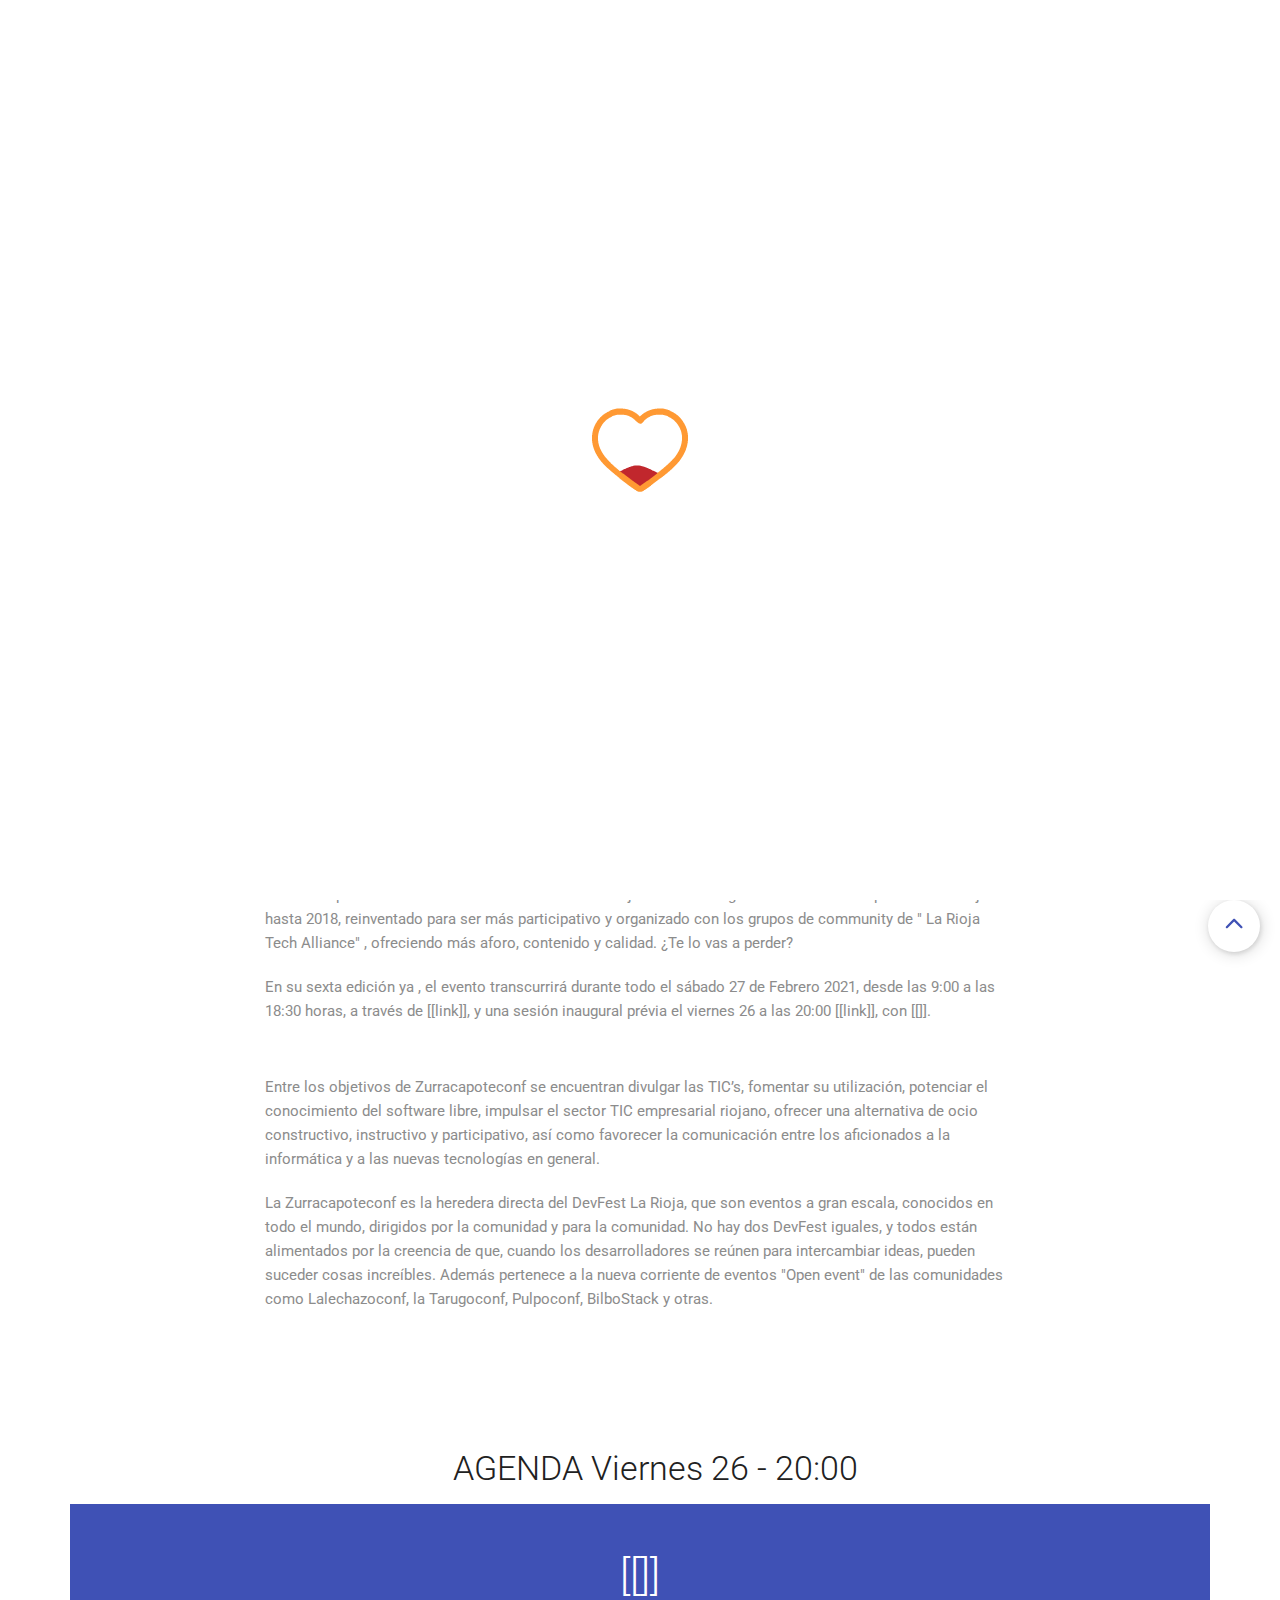
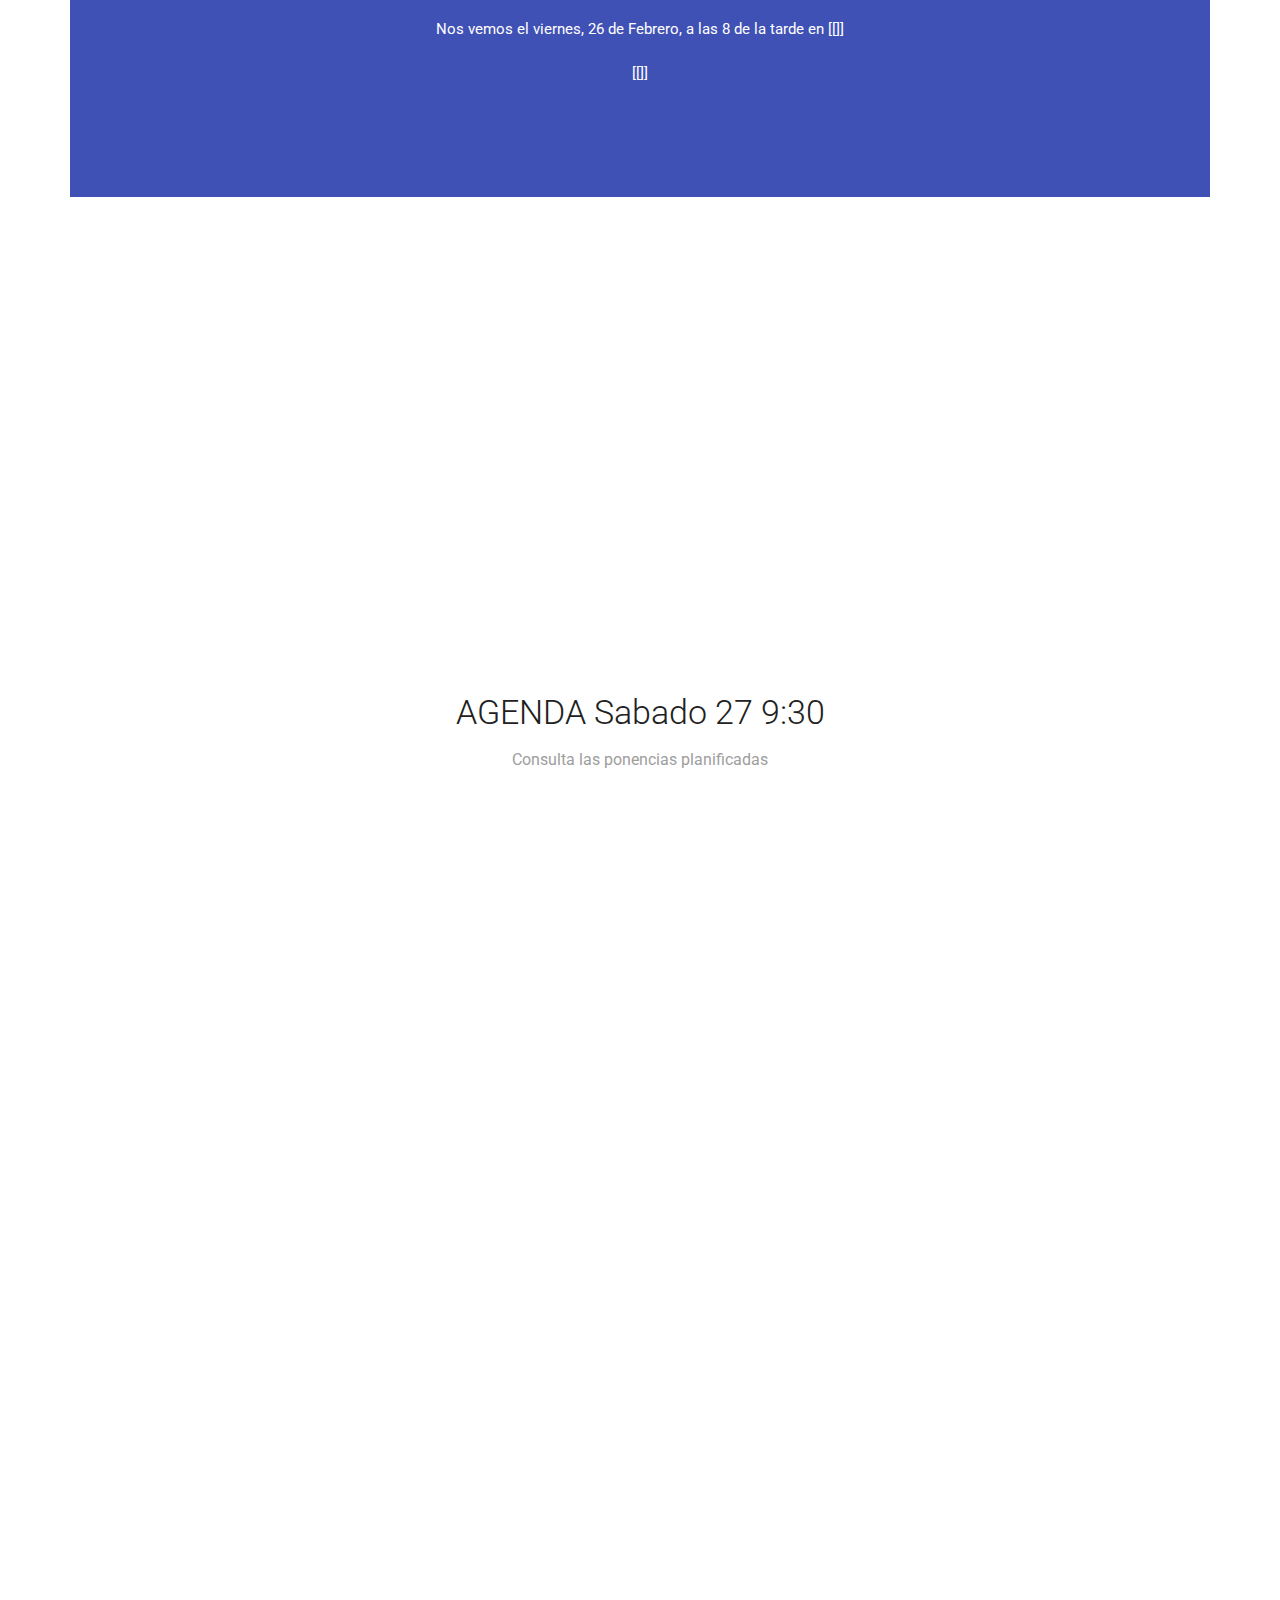
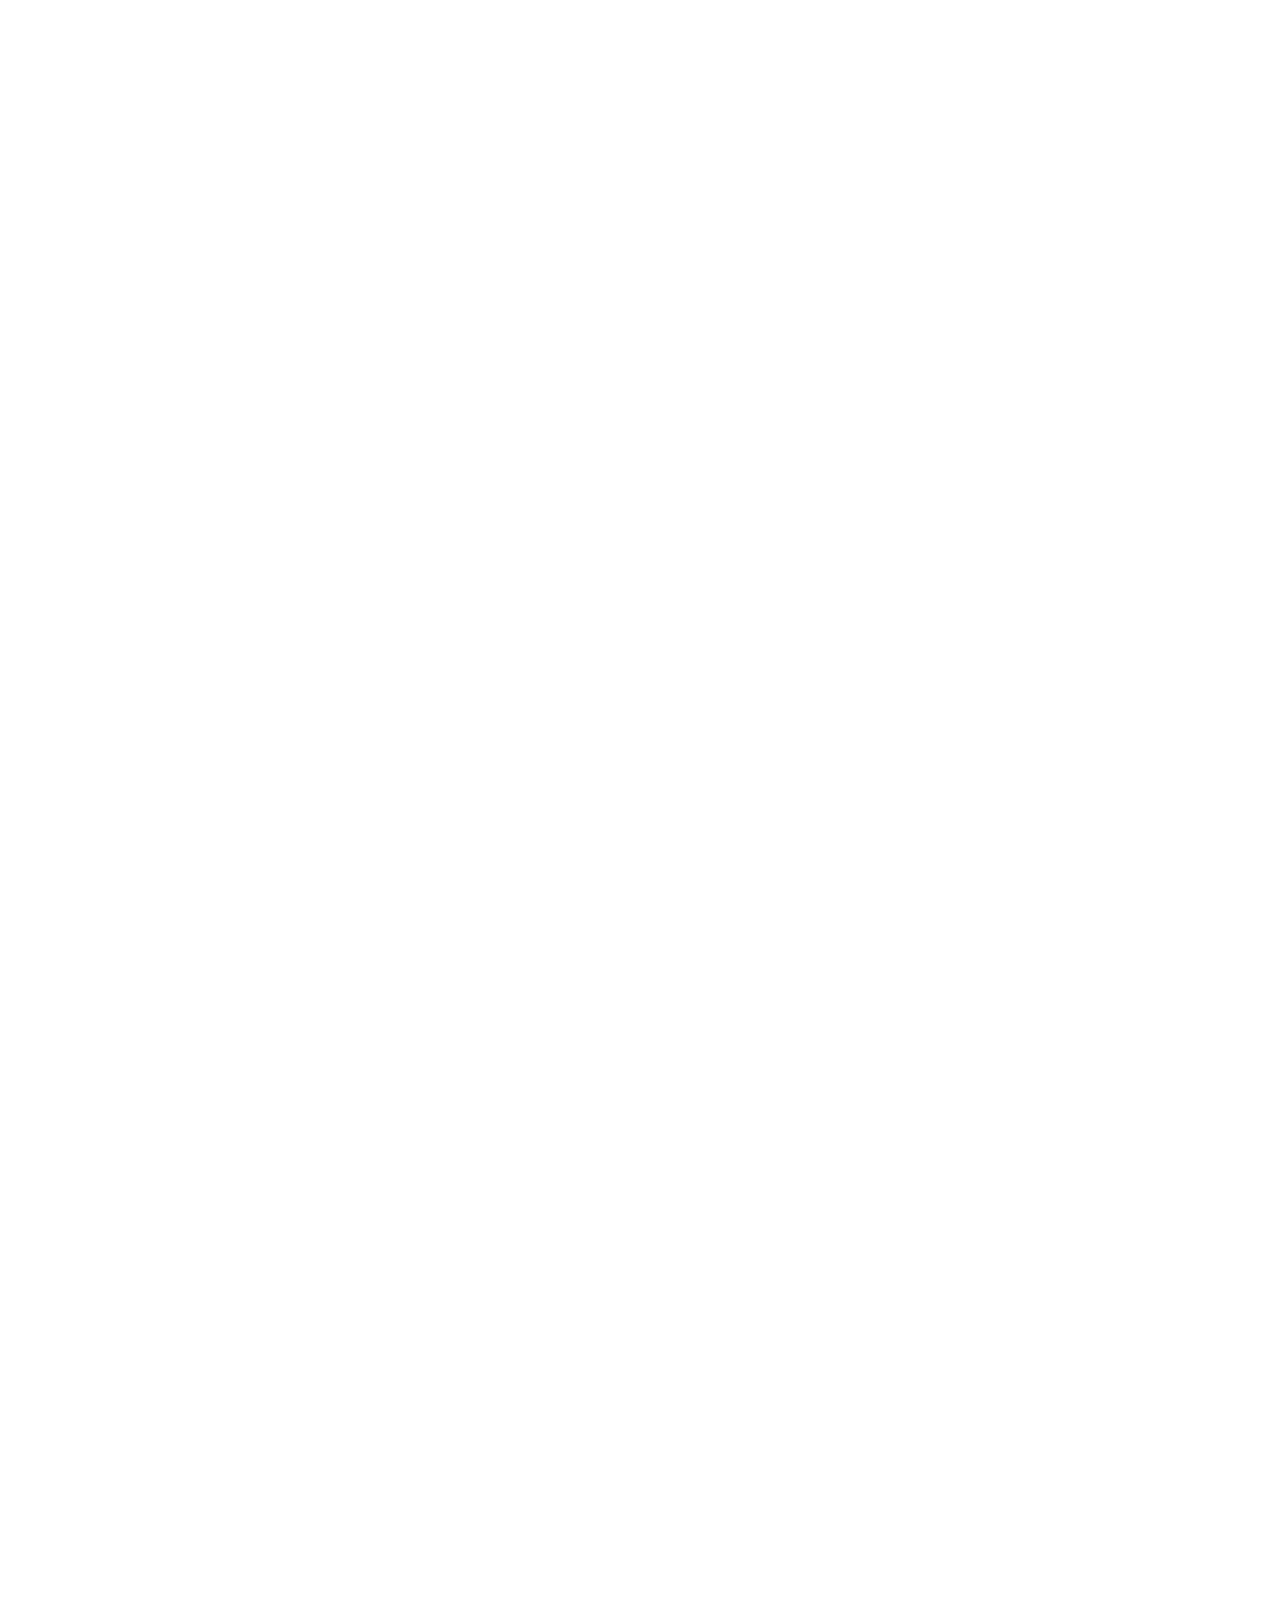
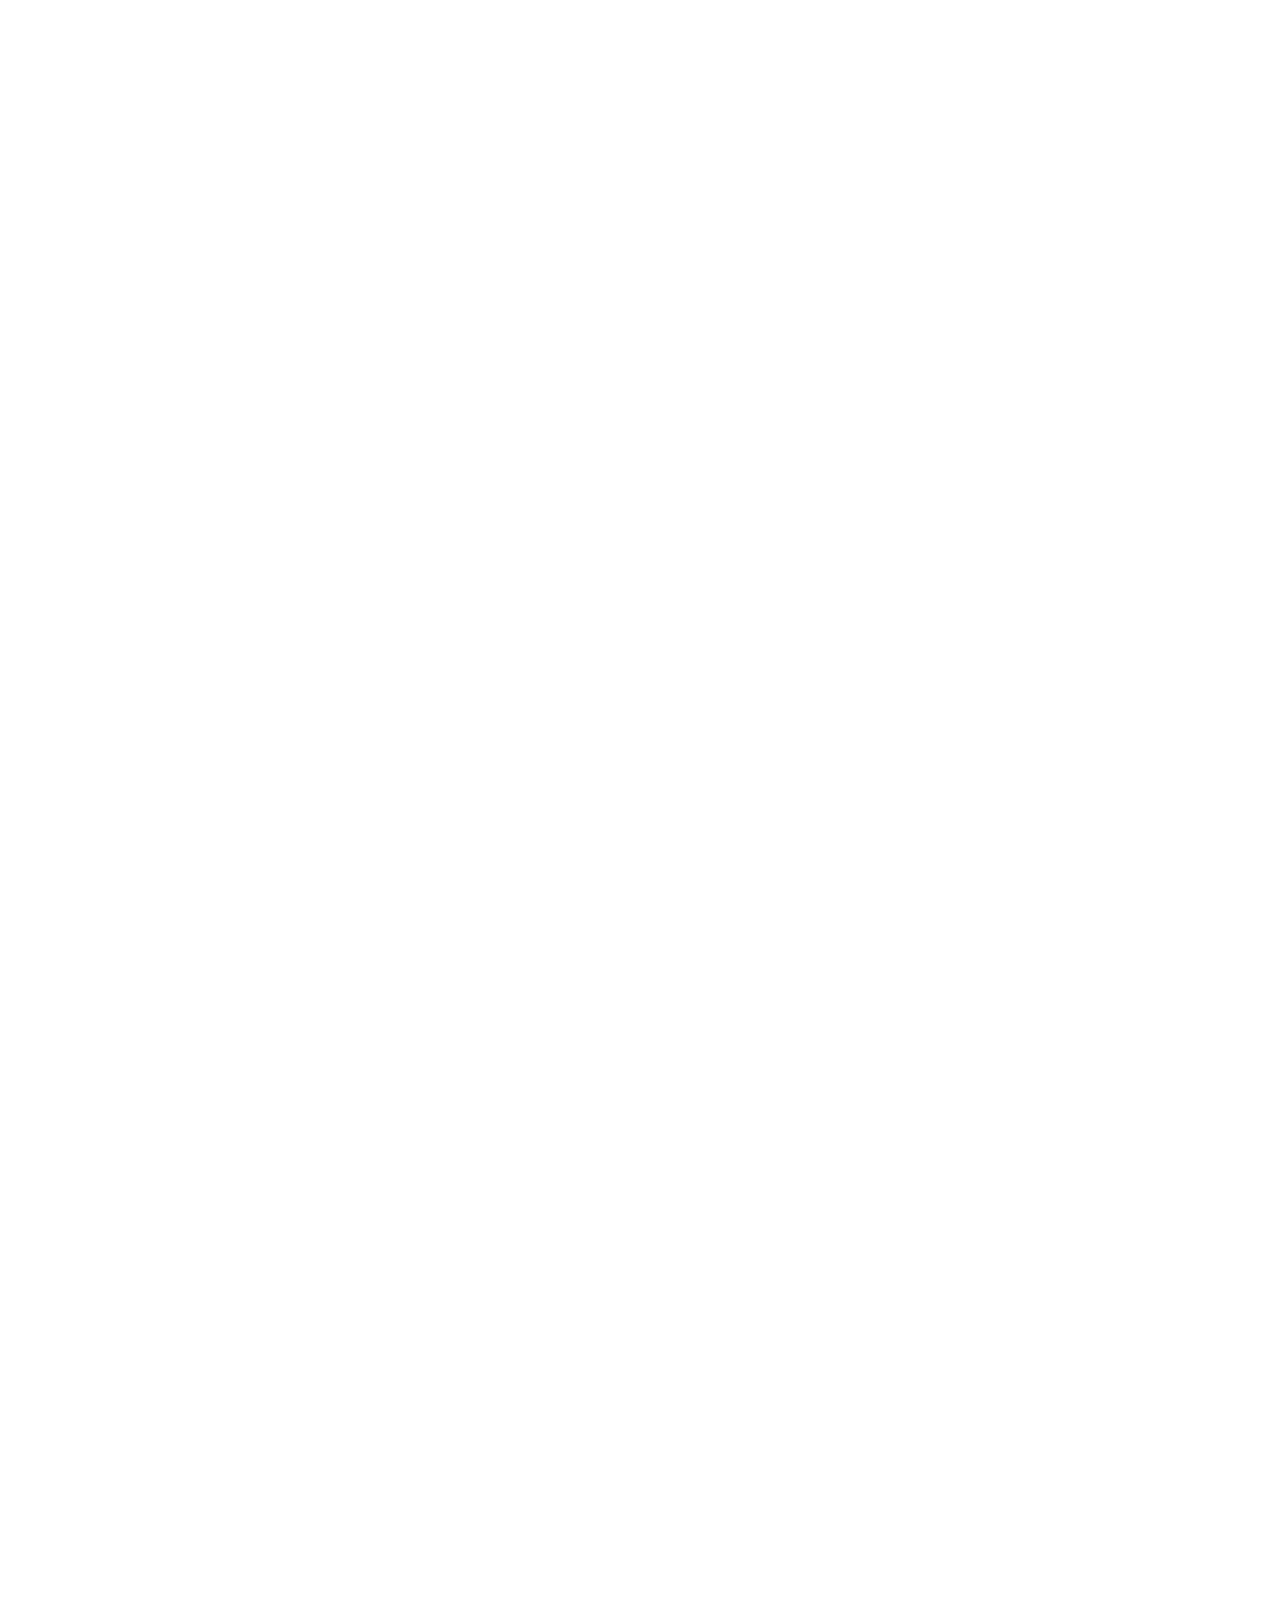
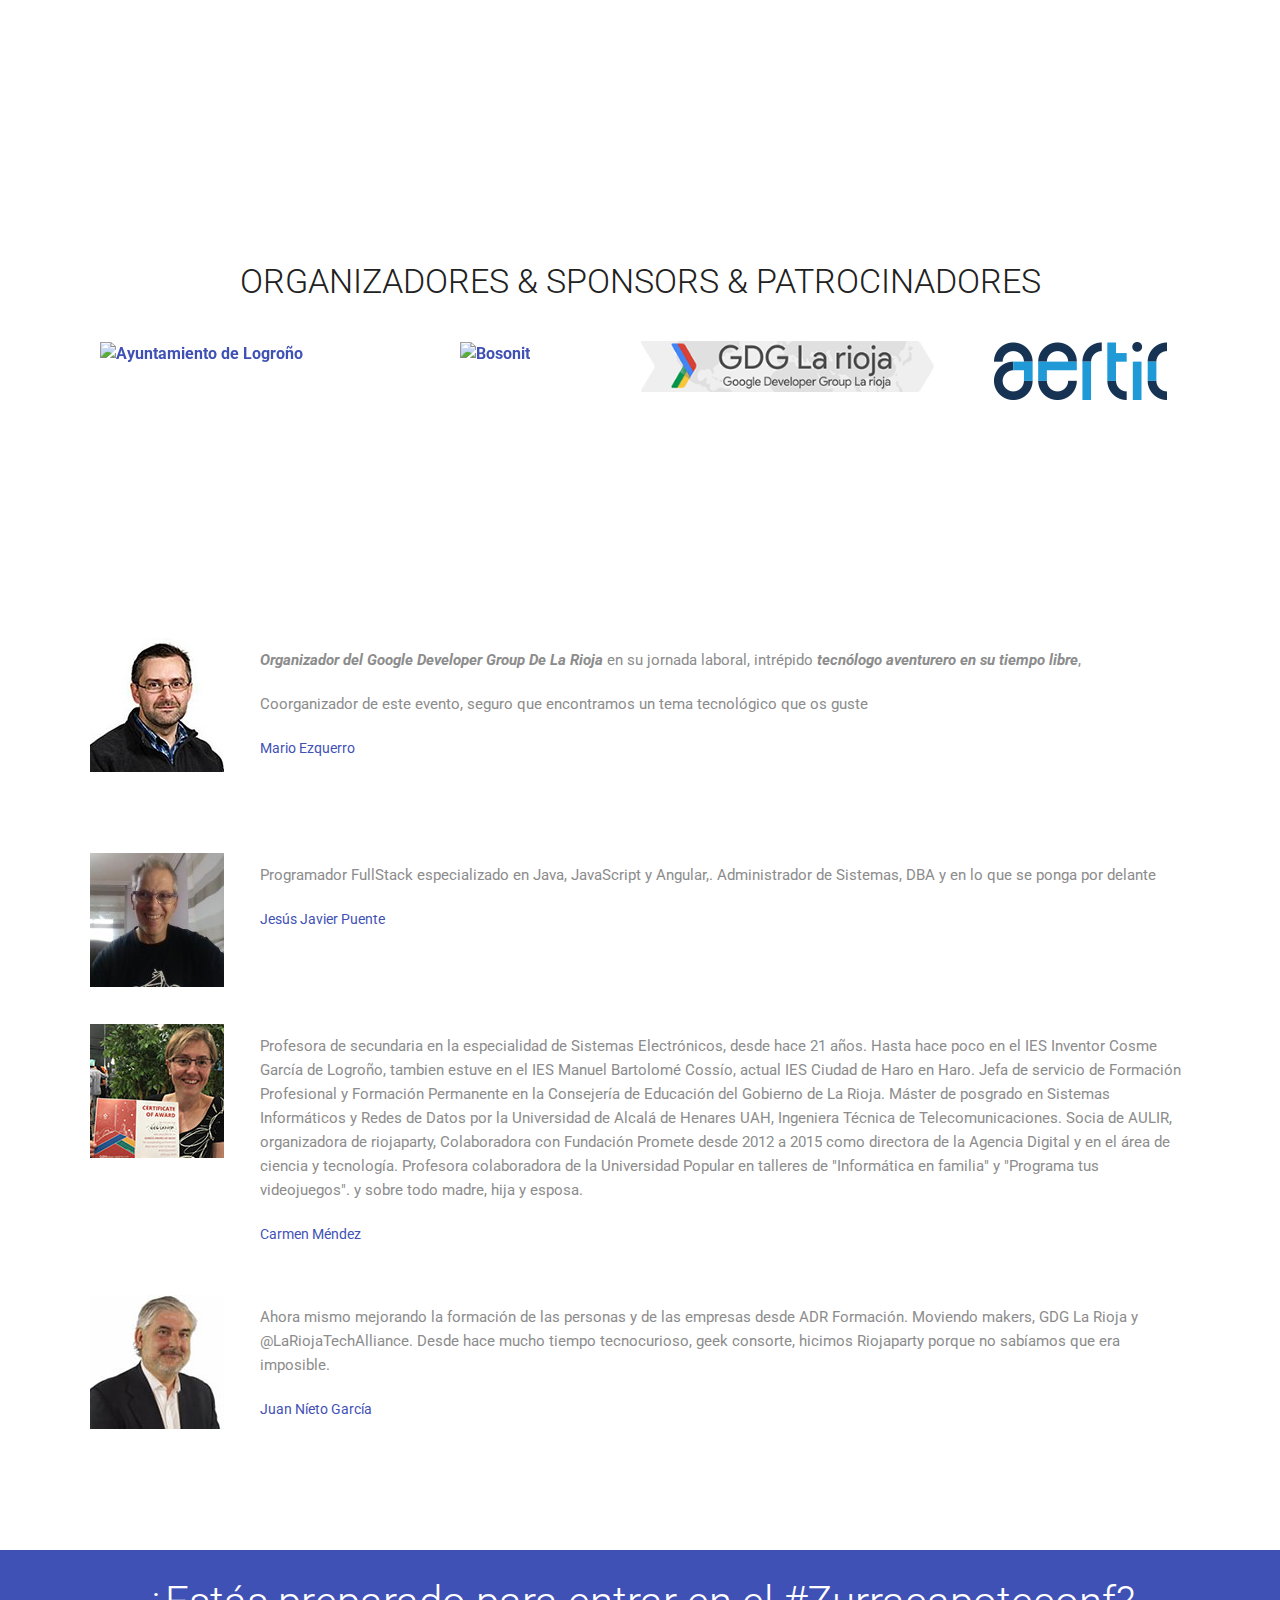
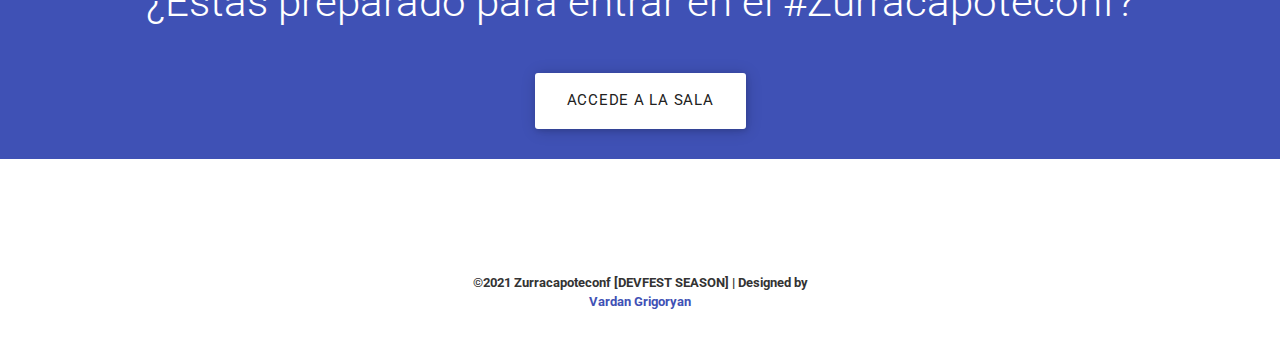
==== commit d44bd7c4: "work in progress" ====
--- a/zurracapoteconf.appspot.com/index-final.html
+++ b/zurracapoteconf.appspot.com/index-final.html
@@ -3,15 +3,15 @@
 
 
 <head>
-	<title>Zurracapoteconf [DevFest 2020 GDG La Rioja]</title>
+	<title>Zurracapoteconf [DevFest 2021 GDG La Rioja]</title>
 
 	<meta charset="utf-8">
 	<!--[if IE]><meta http-equiv='X-UA-Compatible' content='IE=edge,chrome=1'><![endif]-->
 	<meta name="viewport" content="width=device-width, initial-scale=1, maximum-scale=1" />
 	<meta name="description"
-		content="Celebramos nuestro evento Zurracapoteconf 2020 en el Google developer Group en La Rioja con especial atención del uso del front/back/cloud. ">
+		content="Celebramos nuestro evento Zurracapoteconf 2021 en el Google developer Group en La Rioja con especial atención del front/back y del Machine Learning. ">
 	<meta name="keywords"
-		content="Zurracapoteconf,machine learning  day,la rioja, Machine, learning, day,últimas tecnologías, google assistant, Firebase ">
+		content="Zurracapoteconf,machine learning  day,la rioja, Machine, learning, day,últimas tecnologías, diseño, diversidad, ciberseguridad, bitcoin, soft skills ">
 	<meta name="google-site-verification" content="73aTlfOmzTfBuWWrQa41m1h-sMxN1rXdotuJqUOjl3M" />
 
 	<!-- Attaching Google Fonts -->
@@ -25,7 +25,6 @@
 	<link rel="stylesheet" href="css/bootstrap.min.css" />
 	<link rel="stylesheet" href="css/lightbox.min.css" />
 	<link rel="stylesheet" href="css/elegant-icons.css" />
-	<link rel="stylesheet" href="css/font-awesome.css" />
 	<link rel="stylesheet" href="css/rev-slider.css" />
 	<link rel="stylesheet" href="css/owl.carousel.css">
 	<link rel="stylesheet" href="css/style.css" />
@@ -38,6 +37,9 @@
 	<link rel="apple-touch-icon" href="upload/apple-touch-icon.png">
 	<link rel="apple-touch-icon" sizes="72x72" href="upload/apple-touch-icon-72x72.png">
 	<link rel="apple-touch-icon" sizes="114x114" href="upload/apple-touch-icon-114x114.png">
+
+	<!-- FontAwesome CDN -->
+	<script src="https://use.fontawesome.com/28153b53ad.js"></script>
 
 	<style>
 		.entry-box h4.modal-title {
@@ -100,11 +102,9 @@
 		<!-- Page Title -->
 		<section class="page-title" id="cnv">
 			<img src="upload/back-fombera.jpg"
-				title="#Zurracapoteconf GDG La Rioja Viernes 9 de Noviembre - Centro Cultural Ibercajade La Rioja - Logroño" />
-
-			<h1 class="nav-hide">#Zurracapoteconf GDG La Rioja 2020<br /><span>22 Febrero 2020 - Centro Cultural
-					Ibercaja de La Rioja -
-					Logroño </span></h1>
+				title="#Zurracapoteconf GDG La Rioja Sábado 27 de Febrero - Logroño - La Rioja" />
+
+			<h1 class="nav-hide">#Zurracapoteconf GDG La Rioja 2021<br /><span>27 Febrero 2021 - Logroño </span></h1>
 		</section>
 
 
@@ -116,9 +116,10 @@
 					<div class="col-sm-8 col-sm-offset-2 text-center wow slideInUp" data-wow-duration="1.2s"
 						data-wow-delay="0s">
 						<h2 class="intro-heading">
-							<strong>[Front | Back | Cloud | Stack] <br>Zurracapoteconf <br>
+							<strong>[Front | Back | ML | Stack] <br>Zurracapoteconf <br>
 						</h2>
 						<br />
+						<div id="forloop"></div>
 						<div class="intro-text">
 							<p>De la mano de Google y el GDG La Rioja (Grupo de Desarrolladores de Google), llega a la
 								capital De La Rioja el Zurracapoteconf, el mayor evento del año para profesionales,
@@ -131,11 +132,9 @@
 								grupos de community de " La Rioja Tech Alliance" , ofreciendo más aforo, contenido y
 								calidad. ¿Te lo vas a perder?</p>
 
-							<p>En su quinta edición ya , esta edición transcurrirá durante todo el sábado 22 de Febrero
-								2020, desde las 9:00 a las 18:30 horas, en el Salón del Centro Cultural Ibercaja, y una
-								sesión inaugural prévia el viernes 21 a las 20:00 en los Cines Moderno, con la
-								proyección de la película Juegos de Guerra (WarGames) como introducción a la temática
-								del Devfest.</p>
+							<p>En su sexta edición ya , el evento transcurrirá durante todo el sábado 27 de Febrero
+								2021, desde las 9:00 a las 18:30 horas, a través de [[link]], y una
+								sesión inaugural prévia el viernes 26 a las 20:00 [[link]], con [[]].</p>
 							<br>
 							<p>Entre los objetivos de Zurracapoteconf se encuentran divulgar las TIC’s, fomentar su
 								utilización, potenciar el conocimiento del software libre, impulsar el sector TIC
@@ -143,14 +142,12 @@
 								participativo, así como favorecer la comunicación entre los aficionados a la informática
 								y a las nuevas tecnologías en general.</p>
 
-							<p>La Zurracapoteconf es la heredera directo del DevFest La Rioja, que son eventos a gran
+							<p>La Zurracapoteconf es la heredera directa del DevFest La Rioja, que son eventos a gran
 								escala, conocidos en todo el mundo, dirigidos por la comunidad y para la comunidad.
-								No hay dos DevFest iguales, y todos están alimentados por la creencia de que cuando los
+								No hay dos DevFest iguales, y todos están alimentados por la creencia de que, cuando los
 								desarrolladores se reúnen para intercambiar ideas, pueden suceder cosas increíbles.
 								Además pertenece a la nueva corriente de eventos "Open event" de las comunidades como
 								Lalechazoconf, la Tarugoconf, Pulpoconf, BilboStack y otras.</p>
-
-							<b>La entrada es libre y gratuita previa inscripción en la web del evento.</b>.
 
 						</div>
 
@@ -170,27 +167,24 @@
 			<div class="container">
 
 				<div class="container">
-					<h2 class="text-center">AGENDA Viernes 21 - 20:00 </h2>
+					<h2 class="text-center">AGENDA Viernes 26 - 20:00 </h2>
 				</div>							
 
 				<!-- Call to Action -->
 				<section class="call-to-action" id="register">
 					<div class="text-center mt-20">
-						<h2 class="text-center color-white">Vamos al Cine "War Games" </h2>
+						<h2 class="text-center color-white">[[]] </h2>
 
 							<p class="resaltado">
-								Nos vemos el viernes, 21 de Febrero, a las 8 de la tarde en los <a href="http://www.cinesmoderno.com/" target="_blank">Cines Moderno</a>
-								<p  class="resaltado">
-								Antes de la emisión de la pelicula tendremos el lujo de contar con <a href="https://twitter.com/andreuibanez" target="_blank"> Andreu Ibáñez</a> que nos dará una breve introducción para explicar 
-								como cambio la película  <a href="https://es.wikipedia.org/wiki/Juegos_de_guerra" target="_blank">Juegos de Guerra</a> el panorama de la Seguridad en Estados Unidos y que relación tiene con la toda omnipresente NSA.																
+								Nos vemos el viernes, 26 de Febrero, a las 8 de la tarde en [[]]
+								<p  class="resaltado">[[]]																
 								</p>
 							</p>							
 							<div class="entry-img">
-								<img src="upload/montaje-cien.png" alt="Pelicula War Games">
+								<img src="" alt="">
 							</div>
 							<br>
 							<br>
-							<a href="https://www.reservaentradas.com/entrada/la-rioja/cinesmoderno/zurracapoteconf-devfest-war-games/29319/" class="btn btn-large btn-light-solid" target="_blank">Tickets</a>
 					</div>
 				</section>
 				<!-- 00 -->
@@ -200,21 +194,18 @@
 					<div class="entry-box">
 
 						<div class="entry-img col-md-4 "  style="height: 400px">
-							<a href="https://twitter.com/andreuibanez" target="_blank">
-								<img src="upload/andrewibanez.jpg" alt="Andreu Ibánez">								
+							<a href="" target="_blank">
+								<img src="" alt="">								
 							</a>
 						</div>
 						<div class="entry-title">
-							<h4><a href="#">Track: Viernes  <strong>Vamos al Cine "War Games" </strong></a></h4>
+							<h4><a href="#">Track: Viernes  <strong>[[]]</strong></a></h4>
 						</div>
 
 						<div class="entry-content">
 							<p>							
 								<p>
-								Andreu es un tecnólogo freelancer con más de 30 años de experiencia en el sector de las NNTT y disfruta innovando constantemente.
-								Nos presentara la pelicula y nos explicara las connotaciones que tuvo en la historia (algunas concidas de primera mano).
-								<br/>En sus orígenes fué Director Técnico de la multinacional Commodore en España, famosa por sus ordenadores
-								Commodore 64 y AMIGA, y trabajó también en Olivetti.
+								[[]]
 								</p>
 								<p><i class="fa fa-clock-o" aria-hidden="true"></i> 19:45-20:00</p>
 								<button type="button" class="btn btn-small btn-rounded" data-toggle="modal" data-target="#myModalC1">Saber más</button>
@@ -225,20 +216,11 @@
 											<div class="modal-header">
 												<button type="button" class="close"
 													data-dismiss="modal">&times;</button>
-												<h4 class="modal-title">Andreu Ibánez</h4>
+												<h4 class="modal-title">[[]]</h4>
 											</div>
 											<div class="modal-body">
 												<p>													
-													Actualmente es especialista en el ecosistema de Google en aspectos como:
-													<br>											
-													- Director de un laboratorio único en el mundo donde hace proyectos con las diversas tecnologías de mapas de
-													Google: el Liquid Galaxy LAB. Ubicado en el Parque Científico de Lleida, desde allí gestiona el proyecto a nivel
-													mundial, que cuenta con cerca de 100 mentores en 7 países y más de 2.800 alumnos mentorizados.
-													<br>
-													- Lead organizer del Google Developers Group GDG Lleida y co-organizador del GDG Spain.
-													<br>
-													- Mentor, Speaker y Administrador en los programas de la oficina Open Source de Google, en proyectos como las
-													becas Google Summer of Code y el concurso mundial Google Code-in.</p>											
+													[[]]										
 												</p>
 											</div>
 											<div class="modal-footer">
@@ -255,10 +237,8 @@
 					<!-- end container -->
 				<!-- end call to action -->
 				<br>
-				<h2 class="text-center">AGENDA Sabado 22 9:30 </h2>
-				<p class="subheading text-center">Consulta las ponencias planificadas<br><br>
-					Los tracks aún pueden variar. En los próximos días iremos actualizando los eventos confirmados con
-					toda la información sobre los mismos.</p>
+				<h2 class="text-center">AGENDA Sabado 27 9:30 </h2>
+				<p class="subheading text-center">Consulta las ponencias planificadas</p>
 				<div class="row mt-20">
 					<!-- 00 -->
 					<div class="col-md-12 wow fadeInUp" data-wow-duration="1s" data-wow-delay="0.2s"
@@ -267,23 +247,19 @@
 							<div class="entry-box">
 
 								<div class="entry-img col-md-4"   style="height: 320px" >
-									<a href="https://www.fundacionibercaja.es/nuestros-espacios/centro-ibercaja-la-rioja-logrono" target="_blank">
-										<img src="upload/intro.jpg" alt="intro" >
+									<a href="" target="_blank">
+										<img src="" alt="intro" >
 									</a>
 								</div>
 								<div class="entry-title">
-									<h4><a href="#">Track: Sábado <strong>Historias de silicon valley [Bienvenida]</strong></a></h4>
+									<h4><a href="#">Track: Sábado <strong>[[]][Bienvenida]</strong></a></h4>
 								</div>
 
 								<div class="entry-content">
-									<p>Te esperamos en esta jornada de la mañana del sabado, se puntual.</p><p>
-										En su presentación Andreu nos reubicará en puntos de la película que vimos el viernes en el cine junto a la historia de la microinformatica 
-										y en curiosidades que la relacionan con compañeros del Google Developers Group Spain.
+									<p>Te esperamos en esta jornada de la mañana del sabado, se puntual.</p>
+									<p>
+										[[]]
 									</p>
-										<p>
-											Recuerda que las charlas se daran en el 	<a target="_blank"
-											href="https://www.fundacionibercaja.es/nuestros-espacios/centro-ibercaja-la-rioja-logrono">centro Fundación IberCaja de Logroño</a>
-										</p>
 									<p><i class="fa fa-clock-o" aria-hidden="true"></i> 9:30-10:00</p>
 								</div>
 							</div>
@@ -417,7 +393,7 @@
 								<p><i class="fa fa-clock-o" aria-hidden="true"></i> xx:xx - xx:xx </p>
 									<p><i class="fa fa-linkedin-square" aria-hidden="true"></i>
 										<a href="https://www.linkedin.com/in/martagarcialuis/"
-											target="_blank">Marta García Luis</a> -Ingeniera Informática especializada en criptografía y computación cuántica.
+											target="_blank">Marta García Luis</a> - Ingeniera Informática especializada en criptografía y computación cuántica.
 								</p>
 								<button type="button" class="btn btn-small btn-rounded" data-toggle="modal" data-target="#myModal4">Saber más</button>
 								<div class="modal fade" id="myModal4" role="dialog">
@@ -658,7 +634,7 @@
 							<div class="blog-col-3 mt-30">
 								<div class="entry-box">
 									<div class="entry-img col-md-4">
-										<a target="_blank" href=https://www.adrianbolonio.com/es">
+										<a target="_blank" href="https://www.adrianbolonio.com/es">
 											<img src="upload/AdrianBolonio.jpg" alt="Adrián Bolonio">
 										</a>
 									</div>
@@ -967,8 +943,8 @@
 				<div class="container">
 					<h2 class="text-center color-white">¿Estás preparado para entrar en el #Zurracapoteconf? </h2>
 					<div class="text-center mt-40">
-						<a href="https://www.eventbrite.com/e/entradas-zurracapoteconf-devfest-86100816861"
-							class="btn btn-large btn-light-solid" target="_blank">Registra tu entrada</a>
+						<a href=""
+							class="btn btn-large btn-light-solid" target="_blank">Accede a la sala</a>
 					</div>
 
 				</div> <!-- end container -->
@@ -976,22 +952,6 @@
 					style="width: 700px; height: auto; margin: 10px auto; text-align: center;">
 				</div>
 			</section> <!-- end call to action -->
-
-
-
-			<section class="section-wrap pb-0 our-team bg-light" id="venue">
-				<div class="container">
-					<h2 class="text-center">LOCALIZACIÓN</h2>
-					<p class="subheading text-center">Centro Ibercaja La Rioja, Calle Portales, 48, 26001 Logroño, La
-						Rioja</p>
-					<!-- Google Map -->
-					<section id="google-map" class="gmap"></section>
-
-				</div>
-			</section>
-
-			<!-- Google Map 
-	        <section id="google-map" class="gmap"></section> -->
 
 			<!-- Our Team -->
 
@@ -1009,7 +969,7 @@
 							</div> <!-- end socials -->
 
 							<span class="copyright text-center">
-								©2018 Zurracapoteconf [DEVFEST SEASON] | Designed by <a href="http://vg.am">Vardan Grigoryan</a>
+								©2021 Zurracapoteconf [DEVFEST SEASON] | Designed by <a href="http://vg.am">Vardan Grigoryan</a>
 							</span>
 
 						</div> <!-- end col -->
@@ -1036,49 +996,13 @@
 	<script type="text/javascript" src="js/jquery.simple-text-rotator.min.js"></script>
 	<script type="text/javascript" src="js/jquery.easing.min.js"></script>
 	<script type="text/javascript" src="js/wow.min.js"></script>
-	<script type="text/javascript"
-		src="https://maps.google.com/maps/api/js?key=AIzaSyCgAuA-hkTJ30b41daiSIUjINnBC7Qmspg"></script>
 	<script type="text/javascript" src="js/jquery.gmap.js"></script>
 	<script type="text/javascript" src="js/scripts.js"></script>
 	<script type="text/javascript" src="js/rev-slider.js"></script>
-
-	<!-- Google Map -->
+	
 	<script type="text/javascript">
 
-		$('#google-map').gMap({
-
-			address: 'Centro Ibercaja La Rioja, Calle Portales, 48, 26001 Logroño, La Rioja',
-			maptype: 'ROADMAP',
-			zoom: 16,
-			markers: [
-
-				{
-					address: "Centro Ibercaja La Rioja, Calle Portales, 48, 26001 Logroño, La Rioja",
-					html: '<div style="width: 300px;"><h4 style="margin-bottom: 8px;">Centro Cultural IbercajaLa Rioja</h4><p class="nobottommargin"> Centro Ibercaja La Rioja, Calle Portales, 48, 26001 Logroño, La Rioja </p></div>',
-					icon: {
-						image: "upload/map-pin.png",
-						iconsize: [40, 47],
-						iconanchor: [40, 47]
-					}
-				}
-			],
-			doubleclickzoom: false,
-			controls: {
-				panControl: true,
-				zoomControl: true,
-				mapTypeControl: true,
-				scaleControl: false,
-				streetViewControl: false,
-				overviewMapControl: false
-			}
-
-		});
-
-	</script> <!-- end google map -->
-
-
-	<!-- end analytics map -->
-	<script>
+		// Google Analytics
 		(function (i, s, o, g, r, a, m) {
 			i['GoogleAnalyticsObject'] = r; i[r] = i[r] || function () {
 				(i[r].q = i[r].q || []).push(arguments)
